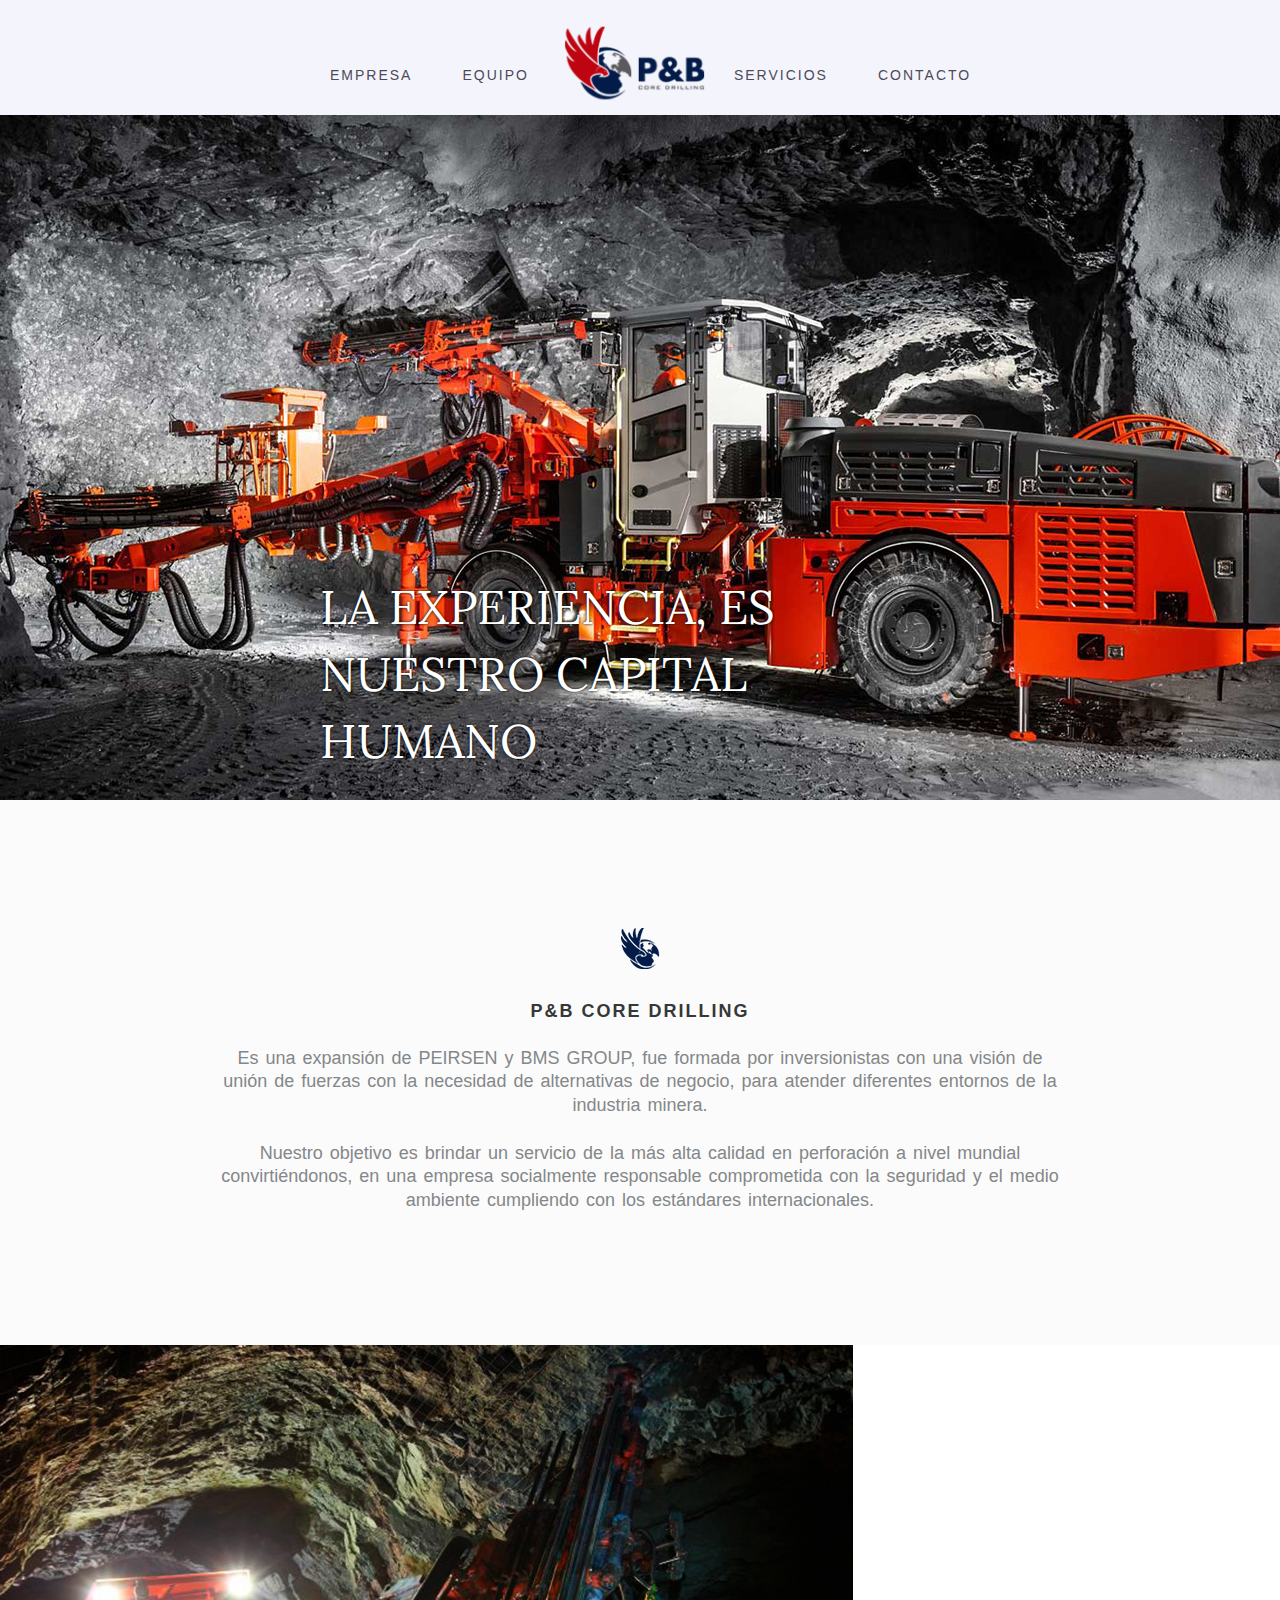
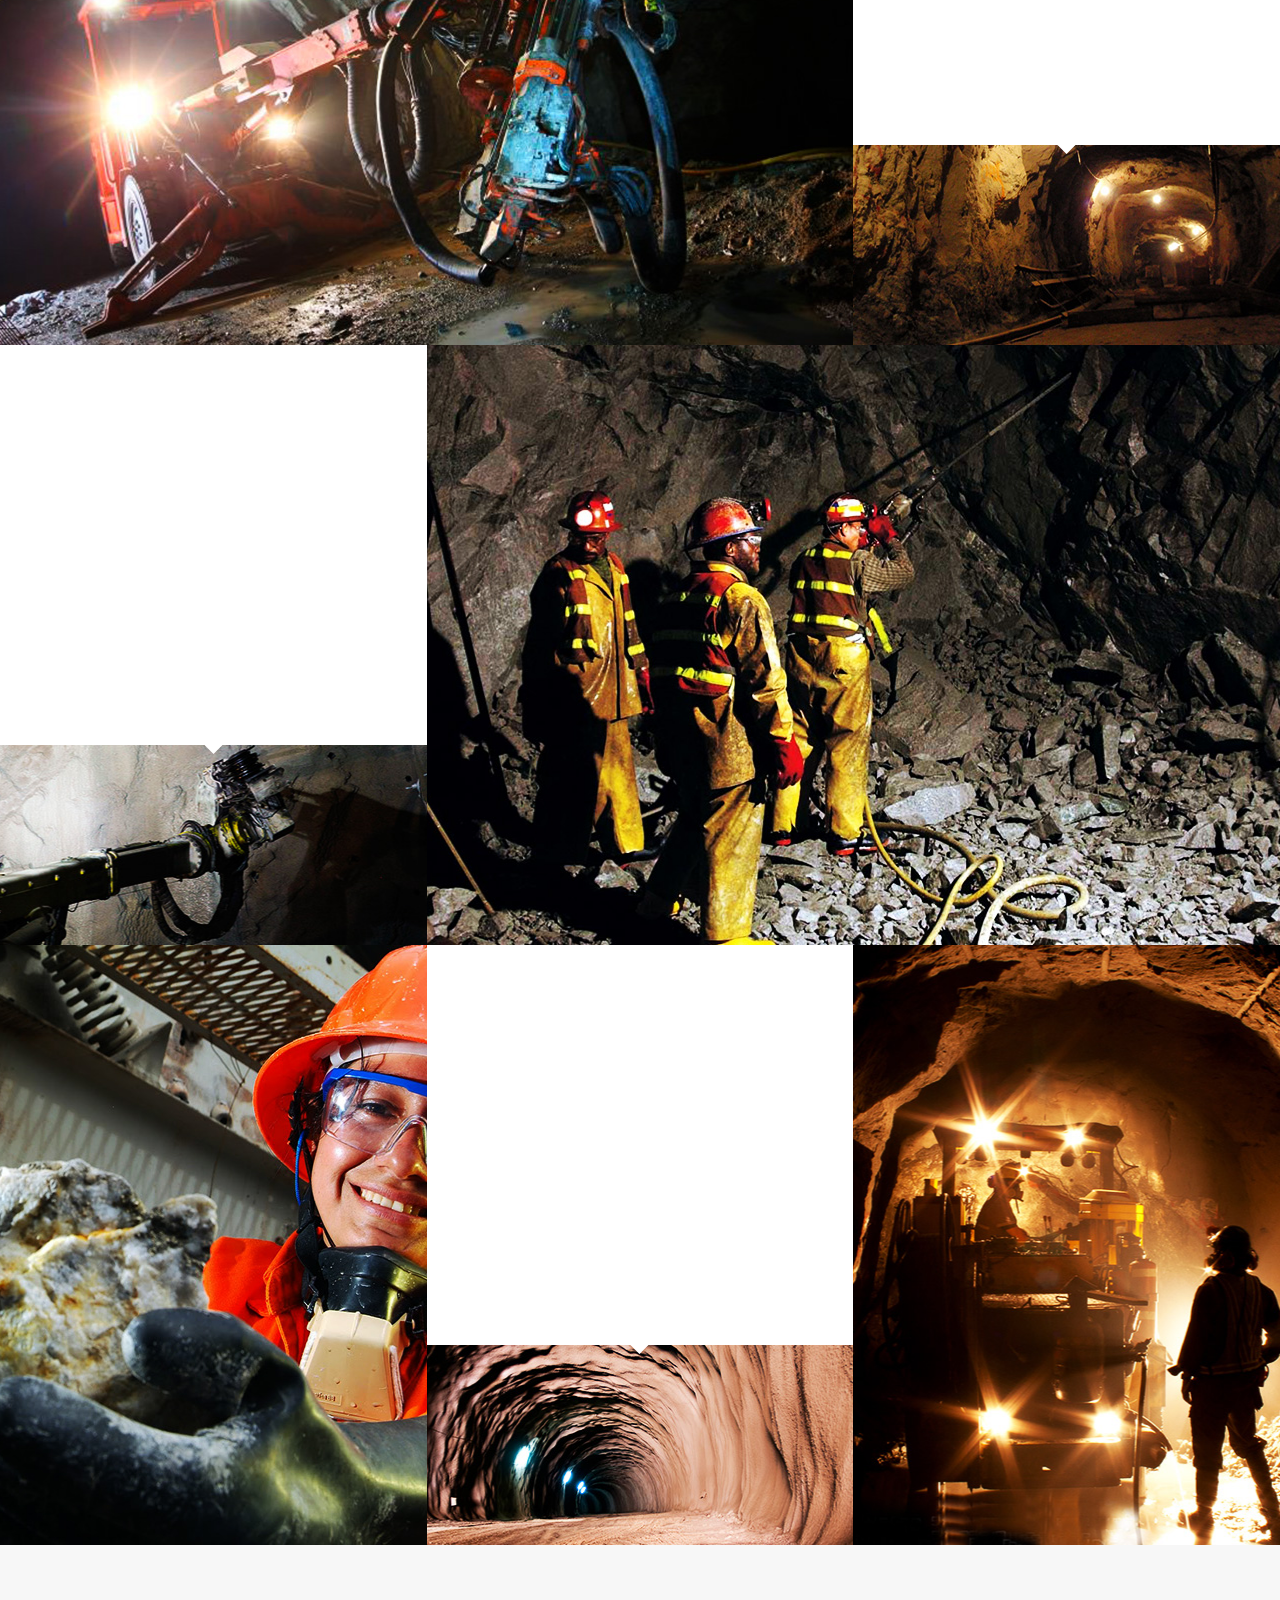
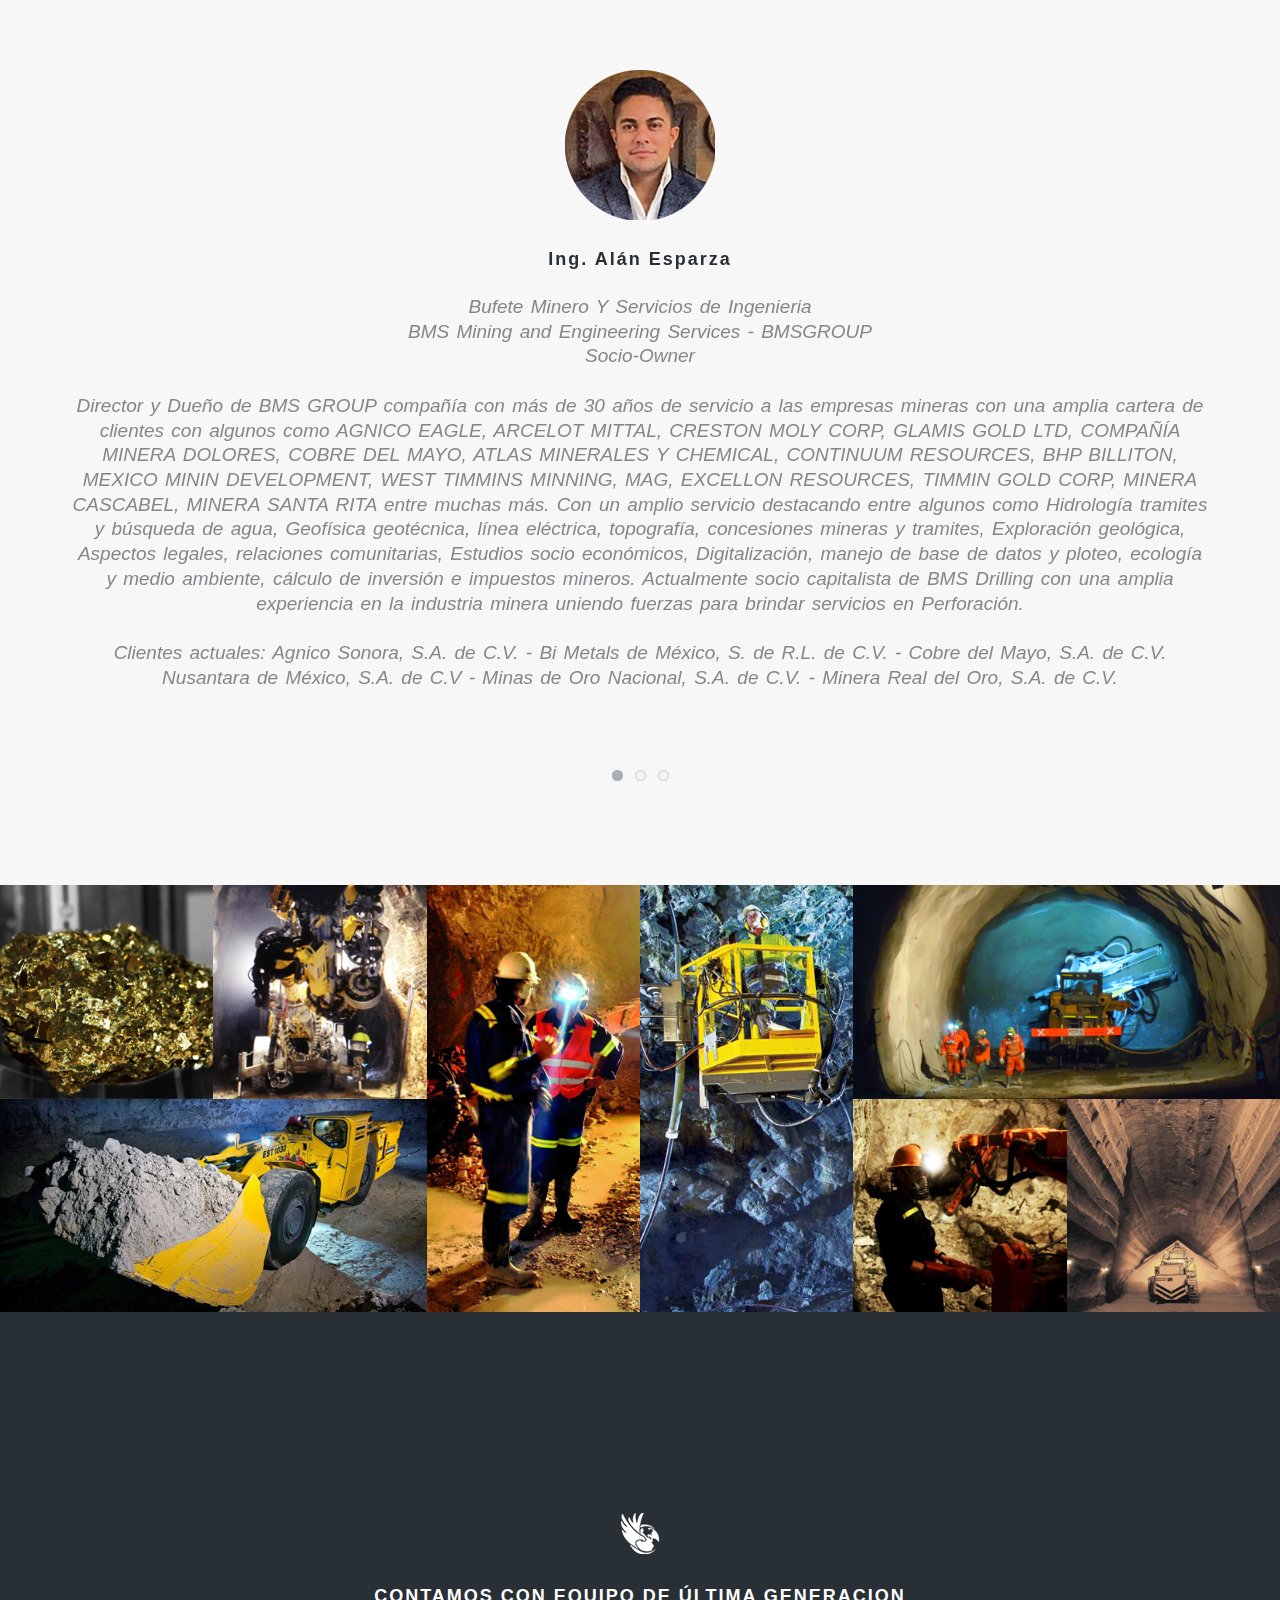
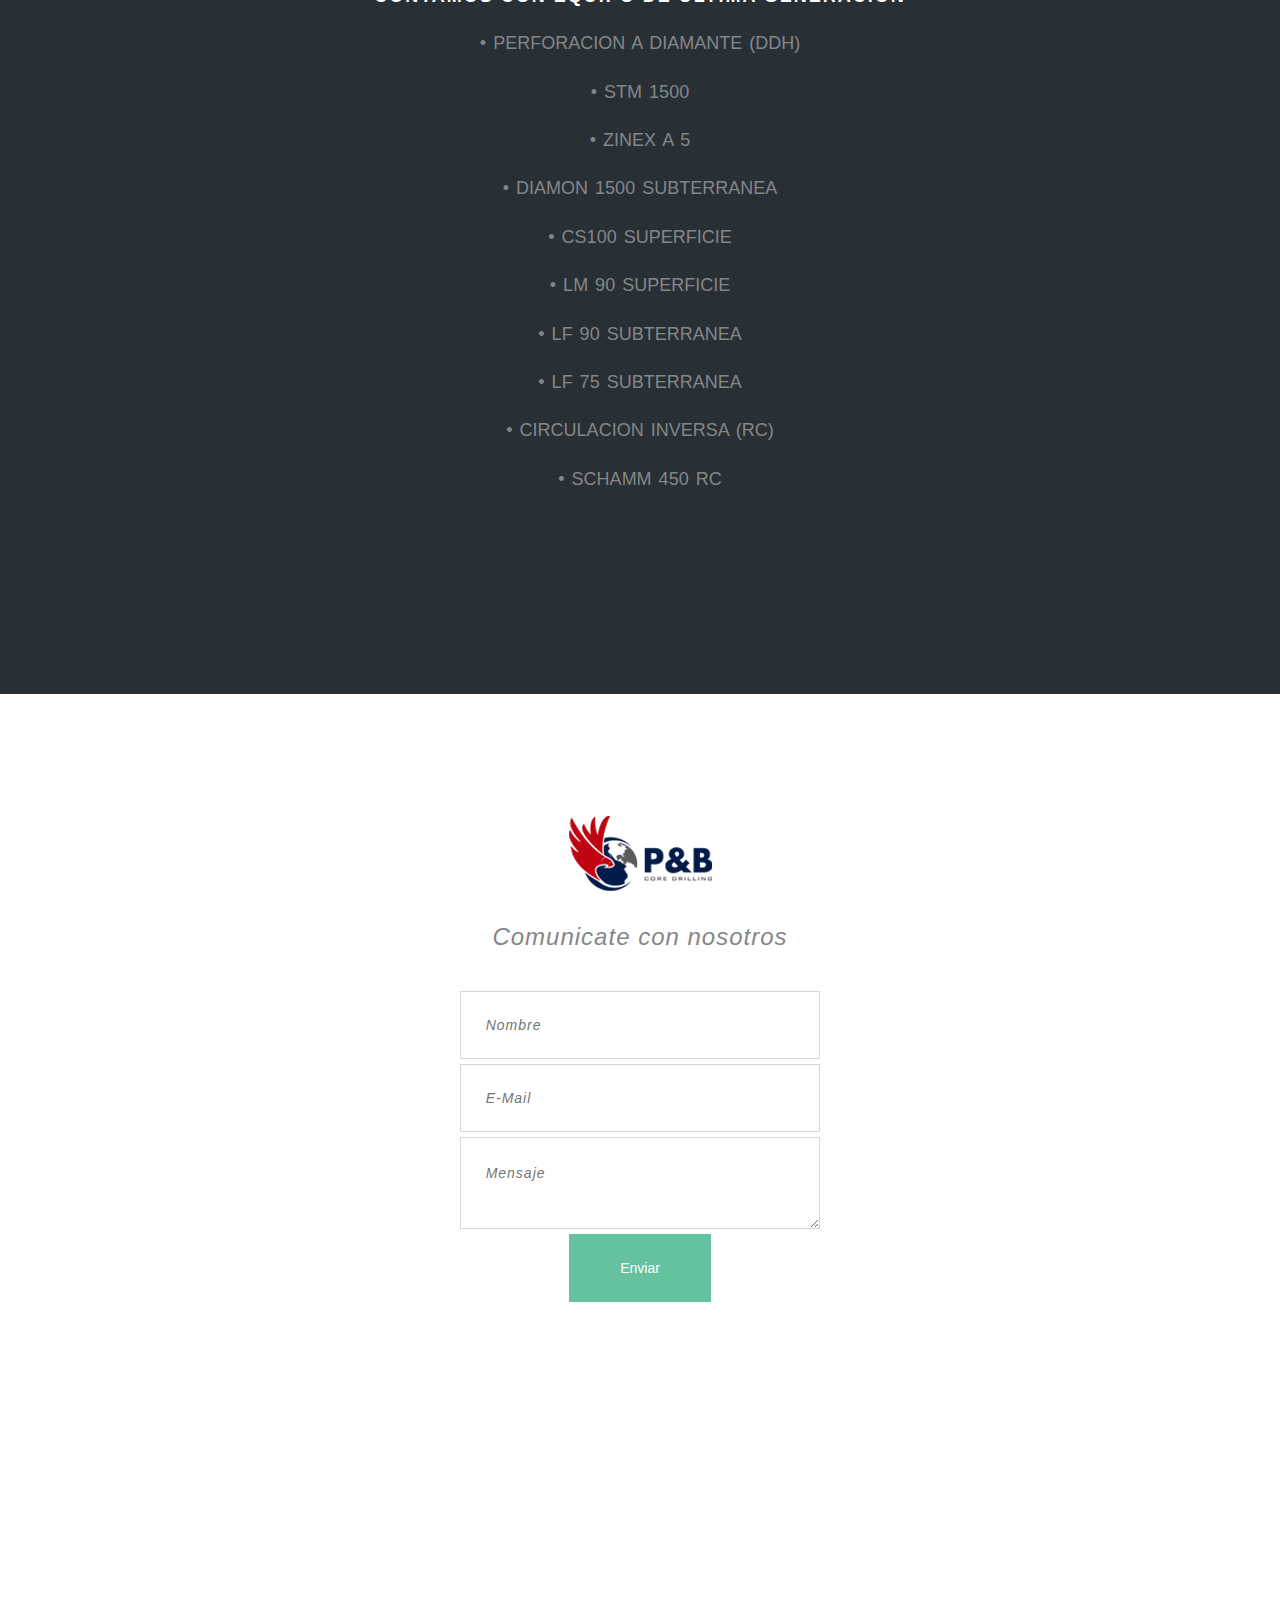
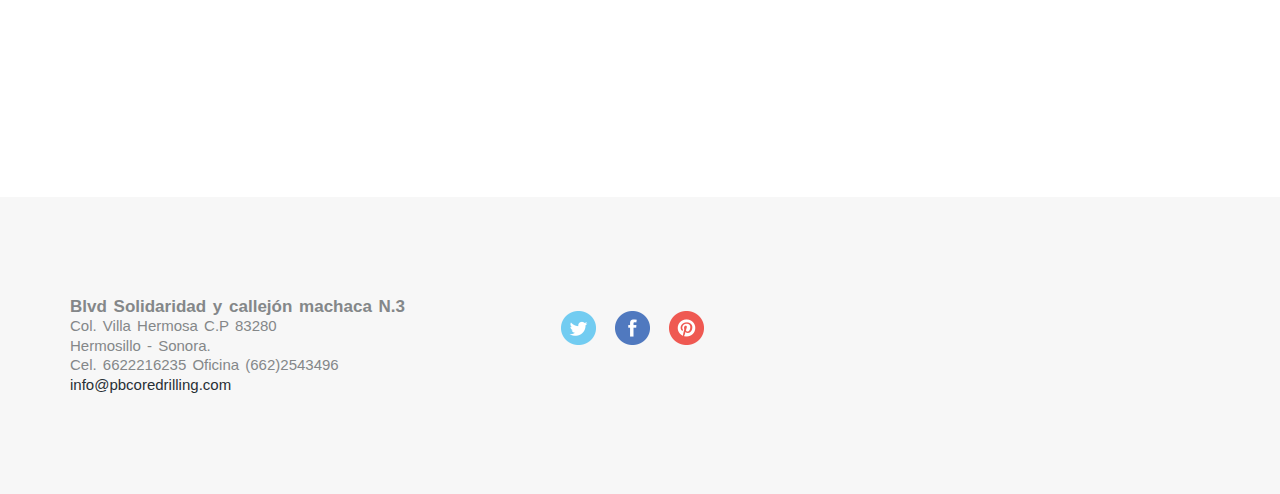
==== index2.html @ e8c1716e "modified menu" ====
<!DOCTYPE html>
<html lang="en">
	
	<head>
		<meta charset="utf-8">
		<meta http-equiv="X-UA-Compatible" content="IE=edge">
		<meta name="viewport" content="width=device-width, initial-scale=1">
		<title>P&B Core Drilling</title>
		<!-- Bootystrap -->
		<link href="css/bootstrap.min.css" rel="stylesheet">
		<link href="css/styles.css?v=1.2" rel="stylesheet">
		<link href="css/queries.css?v=1.2" rel="stylesheet">
		<link rel="stylesheet" href="css/flexslider.css?v=1.2" type="text/css">
		<link rel="stylesheet" href="css/animate.css" type="text/css">
		<link href="http://netdna.bootstrapcdn.com/font-awesome/4.0.3/css/font-awesome.css" rel="stylesheet">
		<link href='https://fonts.googleapis.com/css?family=Lora:400,400italic,700,700italic' rel='stylesheet' type='text/css'>
		<link rel="shortcut icon" href="../img/favicon.png" type="image/x-icon" />
	</head>
	
	<body>
		<header>
			<div class="container">
				<div class="row elloguix">
					<div class="responsive-logo"></div>
					<div class="pullcontainer">
						<a href="#" id="pull"><i class="fa fa-bars fa-2x"></i></a>
					</div>
				</div>
				<div class="row">
					<div class="col-md-8 col-md-offset-2">
						<nav>
							<div class="logo-holder"></div>
							<ul class="clearfix">
								<li><a href="#empresa">Empresa</a></li>
								<!--<li class="dot">.</li>-->
								<li><a href="#equipo" class="r_spacer">Equipo</a></li>
								<li><a href="#servicios">Servicios</a></li>
								<!--<li class="dot">.</li>-->
								<li><a href="#contacto">Contacto</a></li>
							</ul>
						</nav>
					</div>
				</div>
			</div>
			<div class="hero">
				<div class="herotext">LA EXPERIENCIA, ES NUESTRO CAPITAL HUMANO </div>

			</div>
		</header>
		
		<div class="container-fluid intro" id="empresa">
			<div class="row">
				<div class="col-md-8 col-md-offset-2">
					<h1 class="chain">P&B Core Drilling</h1>
					<p class="text-intro">Es una expansión de PEIRSEN y BMS GROUP, fue formada por inversionistas con una visión de unión de fuerzas con la necesidad de alternativas de negocio, para atender diferentes entornos de la industria minera.</p>
                    <p class="text-intro">Nuestro objetivo es brindar un servicio de la más alta calidad en perforación a nivel mundial convirtiéndonos, en una empresa socialmente responsable comprometida con la seguridad y el medio ambiente cumpliendo con los estándares internacionales.</p>
				</div>
			</div>
		</div>
		<div class="container-fluid">
			<div class="row">
				<div class="col-md-8 section-1 nopadding" id="work">
					<div class="logo-1 wp1"></div>
				</div>
				<div class="col-md-4 section-text nopadding">
					<div class="wp4">
						<h2 class="frame">Misión</h2>
						<p>Es brindarle el mejor servicio de perforación a diamante en superﬁcie y subterránea con los más altos estándares de calidad y seguridad, en los plazos comprometidos.</p>
						<div class="thin-sep"></div>
					</div>
					<div class="small-featured-img seat-red">
						<div class="arrow"></div>
					</div>
				</div>
			</div>
			<div class="row">
				<div class="col-md-4 section-text nopadding">
					<div class="wp5">
						<h2 class="mech">Visión</h2>
						<p>Posicionarnos como una compañía de clase mundial con la solución a sus necesidades de perforación gestionando la excelencia en calidad y a su vez comprometiéndonos con el medio ambiente.</p>
						<div class="thin-sep"></div>
					</div>
					<div class="small-featured-img seat-black">
						<div class="arrow"></div>
					</div>
				</div>
				<div class="col-md-8 section-2 nopadding">
					<div class="logo-2 wp2"></div>
				</div>
			</div>
		</div>
		<div class="container-fluid">
			<div class="row">
				<div class="col-md-4 section-3">
					<div class="logo-3 wp3"></div>
				</div>
				<div class="col-md-4 section-text nopadding">
					<div class="wp6">
						<h2 class="front-frame">Valores</h2>
						<p>Compromiso • Respeto • Conﬁanza • Honestidad • Responsabilidad</p>
						<div class="thin-sep"></div>
					</div>
					<div class="small-featured-img frame-red">
						<div class="arrow"></div>
					</div>
				</div>
				<div class="col-md-4 section-4"></div>
			</div>
		</div>
		<section class="flex-container">
			<div class="container">
				<div class="row">
					<div class="col-md-12" id="equipo">
						<div class="flexslider">
							<ul class="slides">
								<li>
									<div class="flex-alan-icon"></div>
									<h2 class="twitter-post-username">
									<a href="#">Ing. Alán Esparza</a> <span></span>
									</h2>
									<p class="twitter-post">Bufete Minero Y Servicios de Ingenieria<br>

BMS Mining and Engineering Services - BMSGROUP<br>

Socio-Owner<br><br>

Director y Dueño de BMS GROUP compañía con más de 30 años de servicio a las empresas mineras con una amplia cartera de clientes con algunos como AGNICO EAGLE, ARCELOT MITTAL, CRESTON MOLY CORP, GLAMIS GOLD LTD, COMPAÑÍA MINERA DOLORES, COBRE DEL MAYO, ATLAS MINERALES Y CHEMICAL, CONTINUUM RESOURCES, BHP BILLITON, MEXICO MININ DEVELOPMENT, WEST TIMMINS MINNING, MAG, EXCELLON RESOURCES, TIMMIN GOLD CORP, MINERA CASCABEL, MINERA SANTA RITA entre muchas más.

Con un amplio servicio destacando entre algunos como Hidrología tramites y búsqueda de agua, Geofísica geotécnica, línea eléctrica, topografía, concesiones mineras y tramites, Exploración geológica, Aspectos legales, relaciones comunitarias, Estudios socio económicos, Digitalización, manejo de base de datos y ploteo, ecología y medio ambiente, cálculo de inversión e impuestos mineros.

Actualmente socio capitalista de BMS Drilling con una amplia experiencia en la industria minera uniendo fuerzas para brindar servicios en Perforación.<br><br> Clientes actuales:

Agnico Sonora, S.A. de C.V. - Bi Metals de México, S. de R.L. de C.V. - Cobre del Mayo, S.A. de C.V.

Nusantara de México, S.A. de C.V - Minas de Oro Nacional, S.A. de C.V. - Minera Real del Oro, S.A. de C.V.</p>
								</li>
								<li>
									<div class="flex-pb-icon"></div>
									<h2 class="twitter-post-username">
									<a href="#">Ing. Jesús Arredondo</a> <span></span>
									</h2>
									<p class="twitter-post">Actual dueño de PEIRSEN, una empresa socialmente responsable dedicada a los servicios de venta de equipo, mantenimiento preventivo y correctivo para el área de generación de energía neumática, hidráulica, bombeo y eléctrica. Ubicado como uno de los mejores proveedores en la industria minera, aeroespacial, automotriz e industria en general por sus servicios y equipos de la mejor calidad y eﬁciencia en el mercado por más de 15 años.<br><br>

Algunos de los clientes mineros más destacados son Agnico Eagle, Cobre del Mayo, Bimetals, Minera Corner Bay, Timmins Gold Corp, Minera la Herradura (Fresnillo PLC), Grupo Mexico, por mencionar algunas.<br><br>

Hoy en día uniendo y fusionando fuerzas con BMS Group para crear una empresa de perforación de la más alta calidad y con el mejor personal de trayectoria inigualable para asegurarle a nuestros clientes la satisfacción TOTAL de nuestros servicios. </p>
								</li>
								<li>
									<div class="flex-synthia-icon"></div>
									<h2 class="twitter-post-username">
									<a href="#">Lic. Synthia Gutiérrez</a> <span></span>
									</h2>
									<p class="twitter-post">Colaboro con la creación de MADAI Drilling en 2014 desempeñándose en el puesto de Administrador ﬁnanciero, en la actualidad contando ya con 8 años de experiencia en el ramo minero.<br><br>

Teniendo una trayectoria de calidad mundial en una de las empresas más grandes a nivel internacional en perforación y exploración minera como LANDDRILL INC, con intercompañias en Canadá, USA, México y Nicaragua Teniendo los conocimientos para llevar al frente a BMS Drilling.</p>
								</li>
							</ul>
						</div>
					</div>
				</div>
			</div>
		</section>
		<div class="container-fluid" id="shop">
			<div class="row">
				<div id="effect" class="effects clearfix">
					<div class="col-md-4 left nopadding">
						<div class="left-box-1">
							<div class="img">
								<img src="img/l1.jpg" alt="Leather Seats">
								<div class="overlay">
									<a href="http://google.com/" class="expand">PB Core Drilling</a>
									<a class="close-overlay hidden">x</a>
								</div>
							</div>
						</div>
						<div class="left-box-2 box">
							<div class="img">
								<img src="img/l2.jpg" alt="Custom Seats">
								<div class="overlay">
									<a href="#" class="expand">PB Core Drilling</a>
									<a class="close-overlay hidden">x</a>
								</div>
							</div>
						</div>
						<div class="clearfix"></div>
						<div class="left-box-btm box">
							<div class="img">
								<img src="img/l3.jpg" alt="Limited Edition">
								<div class="overlay">
									<a href="#" class="expand">PB Core Drilling</a>
									<a class="close-overlay hidden">x</a>
								</div>
							</div>
						</div>
					</div>
					<div class="col-md-4 mid nopadding">
						<div class="mid-box-1 box">
							<div class="img">
								<img src="img/l4.jpg" alt="Shop Bags">
								<div class="overlay">
									<a href="#" class="expand">PB Core Drilling</a>
									<a class="close-overlay hidden">x</a>
								</div>
							</div>
						</div>
						<div class="mid-box-2 box">
							<div class="img">
								<img src="img/l5.jpg" alt="Shop Bikes">
								<div class="overlay">
									<a href="#" class="expand">PB Core Drilling</a>
									<a class="close-overlay hidden">x</a>
								</div>
							</div>
						</div>
						<div class="clearfix"></div>
					</div>
					<div class="col-md-4 right nopadding">
						<div class="right-box-1 box">
							<div class="img">
								<img src="img/l6.jpg" alt="Shop Now">
								<div class="overlay">
									<a href="#" class="expand">PB Core Drilling</a>
									<a class="close-overlay hidden">x</a>
								</div>
							</div>
						</div>
						<div class="right-box-2 box">
							<div class="img">
								<img src="img/l7.jpg" alt="Shop Seats">
								<div class="overlay">
									<a href="#" class="expand">PB Core Drilling</a>
									<a class="close-overlay hidden">x</a>
								</div>
							</div>
						</div>
						<div class="right-box-3 box">
							<div class="img">
								<img src="img/l8.jpg" alt="Shop Accessories">
								<div class="overlay">
									<a href="#" class="expand">PB Core Drilling</a>
									<a class="close-overlay hidden">x</a>
								</div>
							</div>
						</div>
					</div>
				</div>
			</div>
		</div>
		




<section class="discover">
<div class="container-fluid intro2" id="servicios">
			<div class="row">
				<div class="col-md-8 col-md-offset-2">
					<h2 class="chain2">CONTAMOS CON EQUIPO DE ÚLTIMA GENERACION</h1>
					<p class="text-intro">• PERFORACION A DIAMANTE (DDH)</p>
                    <p class="text-intro">• STM 1500</p>
                    <p class="text-intro">• ZINEX A 5</p>
                    <p class="text-intro">• DIAMON 1500 SUBTERRANEA</p>
                    <p class="text-intro">• CS100 SUPERFICIE</p>
                    <p class="text-intro">• LM 90 SUPERFICIE</p>
                    <p class="text-intro">• LF 90 SUBTERRANEA</p>
                    <p class="text-intro">• LF 75 SUBTERRANEA</p>
                    <p class="text-intro">• CIRCULACION INVERSA (RC)</p>
                    <p class="text-intro">• SCHAMM 450 RC</p>
				</div>
			</div>
		</div>
</section>

		


		<section class="sign_up">
			<div class="container">
				<div class="row">
					<div class="col-md-6 col-md-offset-3 sign-up" id="contacto">
						<h2 class="logo-header">Comunicate con nosotros</h2>
						<form  name="signup-form" class="form" method="POST" action="sendmail.php"  onsubmit="return validarFormulario ()">
							<input class="signup-input" type="text" name="nombre" placeholder="Nombre" title="Ingrese un nombre" required>
							<input class="signup-input" type="email" name="email" value="" placeholder="E-Mail" title="Ingrese un E-Mail Valido" required>
							<textarea name="mensaje" id="mensaje" placeholder="Mensaje" class="signup-input"></textarea>
							<div><button type="submit" class="submit-btn">Enviar</button></div>
						</form>
						<div id="mapa" style="width: 100%; height: 350px;margin-top:35px;"></div>
<!--<div id="map-canvas"></div>-->
<script type="text/javascript" src="http://maps.google.com/maps/api/js?sensor=false"></script>
  <script type="text/javascript">


    (function() {
      window.onload = function(){
        var andalucia = new google.maps.LatLng(29.0379525,-110.9618737);
        var opciones = {
          zoom : 16,
          center: andalucia,
          mapTypeId: google.maps.MapTypeId.ROADMAP
        };
        var div = document.getElementById('mapa');
        var map = new google.maps.Map(div, opciones);
        var infowindow = new google.maps.InfoWindow({
          content: ''
        });
        
        var marcadores = [
          {
            position:{
              lat : 29.0379525,
              lng : -110.9618737
            },
            contenido: "<div id=\"content\">"+
                      "<div id=\"bodyContent\">" +
                        "<p>PB Core Drilling - Propiedad Intelectual</p>" +
                        "<p><a href=\"http://google.com\">"+
                          "</a>.</p>"+
                      "</div>"+
                  "</div>"
          }          
        ];
        for (var i = 0, j = marcadores.length; i < j; i++) {
          var contenido = marcadores[i].contenido;
          var marker = new google.maps.Marker({
            position: new google.maps.LatLng(marcadores[i].position.lat, marcadores[i].position.lng),
            map: map
          });
          (function(marker, contenido){           
            google.maps.event.addListener(marker, 'click', function() {
              infowindow.setContent(contenido);
              infowindow.open(map, marker);
            });
          })(marker,contenido);
        }       
      }
    })();
  </script>
					</div>
				</div>
			</div>
		</section>
		
<script type="text/javascript">

function validarFormulario() {
//evObject.preventDefault();
var todoCorrecto = true;
var formulario = document.frmRegistro;
var mensajee = 'Antes de continuar, favor de completar correctamente los datos, ';

    if (formulario.nombre.value == null || formulario.nombre.value.length == 0 || /^\s*$/.test(formulario.nombre.value)){
        todoCorrecto=false;
        mensajee = mensajee + 'nombre, ';
    }

    if (formulario.mensaje.value == null || formulario.mensaje.value.length == 0 || /^\s*$/.test(formulario.mensaje.value)){
        todoCorrecto=false;
        mensajee = mensajee + 'mensaje, ';
    }
    if (formulario.email.value == null || formulario.email.value.length == 0 || /^\s*$/.test(formulario.email.value)){
        todoCorrecto=false;
        mensajee = mensajee + 'email, ';
    }      

    expr = /^([a-zA-Z0-9_\.\-])+\@(([a-zA-Z0-9\-])+\.)+([a-zA-Z0-9]{2,4})+$/;
    if ( !expr.test(formulario.email.value) ){
      todoCorrecto=false;
      mensajee = mensajee + '. Formato de Mail incorrecto ';
    }
        //alert("Error: La dirección de correo " + email + " es incorrecta.");



if (todoCorrecto ==false) { alert (mensajee);}    
if (todoCorrecto ==true) {  formulario.submit();  }
}




function getVarsUrl(){
    var url= location.search.replace("?", "");
    var arrUrl = url.split("&");
    var urlObj={};   
    for(var i=0; i<arrUrl.length; i++){
        var x= arrUrl[i].split("=");
        urlObj[x[0]]=x[1]
    }
    return urlObj;
}
 
var sss = getVarsUrl();
if(sss["send"] == "sent"){alert("El Mensaje ha sido enviado correctamente");};

</script>
		<footer>
			<div class="container">
				<div class="row">
					<div class="col-md-4 footer-leftcol">
						<p><span class="bold-16p">Blvd Solidaridad y callejón machaca N.3</span><br>
						 Col. Villa Hermosa C.P 83280<br>
						Hermosillo - Sonora.<br>Cel. 6622216235
Oficina (662)2543496<br> <a href="#">info@pbcoredrilling.com</a>
						</p>
					</div>
					<div class="col-md-4 footer-midcol">
						<ul>
							<li><a href="#" class="twitter-icon">Twitter</a></li>
							<li><a href="https://www.facebook.com/pbcoredrilling/?pnref=story" class="facebook-icon">Facebook</a></li>
							<li><a href="#" class="pintrest-icon">Pintrest</a></li>
						</ul>
						<div class="clearfix"></div>
					</div>
					
				</div>
			</div>
		</footer>
		
		<script src="https://ajax.googleapis.com/ajax/libs/jquery/1.11.0/jquery.min.js"></script>
		<script src="js/bootstrap.min.js"></script>
		<script src="js/jquery.flexslider.js"></script>
		<script src="js/scripts.js"></script>
		<script src="js/modernizr.js"></script>
		<script src="js/waypoints.min.js"></script>
	</body>
</html>
---- css/styles.css ----
/* ! normalize.css v1.0.0 | MIT License | git.io/normalize */
 
/* ==========================================================================
HTML5 display definitions
========================================================================== */
 
/* * Corrects `block` display not defined in IE 6/7/8/9 and Firefox 3. */
 
article, aside, details, figcaption, figure, footer, header, hgroup, nav, section, summary { display: block; }
/* * Corrects `inline-block` display not defined in IE 6/7/8/9 and Firefox 3. */
audio, canvas, video { display: inline-block; *display: inline; *zoom: 1; }
/* * Prevents modern browsers from displaying `audio` without controls.
* Remove excess height in iOS 5 devices. */
audio:not([controls]) { display: none; height: 0; }
/* * Addresses styling for `hidden` attribute not present in IE 7/8/9, Firefox 3, * and Safari 4.
* Known issue:no IE 6 support. */
[hidden] { display: none; }
/* ==========================================================================
Base
========================================================================== */
/* * 1. Corrects text resizing oddly in IE 6/7 when body `font-size` is set using
*    `em` units.
* 2. Prevents iOS text size adjust after orientation change, without disabling
*    user zoom. */
 
html { font-size: 100%; /* 1 */
	-webkit-text-size-adjust: 100%; /* 2 */
-ms-text-size-adjust: 100%; /* 2 */ }
/* * Addresses `font-family` inconsistency between `textarea` and other form
* elements. */
html, button, input, select, textarea { font-family: sans-serif; }
/* * Addresses margins handled incorrectly in IE 6/7. */
body { margin: 0; font-family: 'Lato', sans-serif; overflow-x: hidden; }
html, body { width: auto !important; overflow-x: hidden !important; }
/* ==========================================================================
Links
========================================================================== */
/* * Addresses `outline` inconsistency between Chrome and other browsers. */
 
a:focus { outline: thin dotted; }
/* * Improves readability when focused and also mouse hovered in all browsers. */
a:active, a:hover { outline: 0; }
/* ==========================================================================
Typography
========================================================================== */
/* * Addresses font sizes and margins set differently in IE 6/7.
* Addresses font sizes within `section` and `article` in Firefox 4+, Safari 5, * and Chrome. */
 
h1 { font-size: 2em; margin: 0.67em 0; }
h2 { font-size: 1.5em; margin: 0.83em 0; }
h3 { font-size: 1.17em; margin: 1em 0; }
h4 { font-size: 1em; margin: 1.33em 0; }
h5 { font-size: 0.83em; margin: 1.67em 0; }
h6 { font-size: 0.75em; margin: 2.33em 0; }
/* * Addresses styling not present in IE 7/8/9, Safari 5, and Chrome. */
abbr[title] { border-bottom: 1px dotted; }
/* * Addresses style set to `bolder` in Firefox 3+, Safari 4/5, and Chrome. */
b, strong { font-weight: bold; }
blockquote { margin: 1em 40px; }
/* * Addresses styling not present in Safari 5 and Chrome. */
dfn { font-style: italic; }
/* * Addresses styling not present in IE 6/7/8/9. */
mark { background: #ff0; color: #000; }
/* * Addresses margins set differently in IE 6/7. */
p, pre { margin: 1em 0; }
/* * Corrects font family set oddly in IE 6, Safari 4/5, and Chrome. */
code, kbd, pre, samp { font-family: monospace, serif; _font-family: 'courier new', monospace; font-size: 1em; }
/* * Improves readability of pre-formatted text in all browsers. */
pre { white-space: pre; white-space: pre-wrap; word-wrap: break-word; }
/* * Addresses CSS quotes not supported in IE 6/7. */
q { quotes: none; }
/* * Addresses `quotes` property not supported in Safari 4. */
q:before, q:after { content: ''; content: none; }
small { font-size: 75%; }
/* * Prevents `sub` and `sup` affecting `line-height` in all browsers. */
sub, sup { font-size: 75%; line-height: 0; position: relative; vertical-align: baseline; }
sup { top: -0.5em; }
sub { bottom: -0.25em; }
/* ==========================================================================
Lists
========================================================================== */
/* * Addresses margins set differently in IE 6/7. */
 
dl, menu, ol, ul { margin: 1em 0; }
dd { margin: 0 0 0 40px; }
/* * Addresses paddings set differently in IE 6/7. */
menu, ol, ul { padding: 0 0 0 40px; }
/* * Corrects list images handled incorrectly in IE 7. */
nav ul, nav ol { list-style: none; list-style-image: none; }
/* ==========================================================================
Embedded content
========================================================================== */
/* * 1. Removes border when inside `a` element in IE 6/7/8/9 and Firefox 3.
* 2. Improves image quality when scaled in IE 7. */
 
img { border: 0; /* 1 */
-ms-interpolation-mode: bicubic; /* 2 */ }
/* * Corrects overflow displayed oddly in IE 9. */
svg:not(:root) { overflow: hidden; }
/* ==========================================================================
Figures
========================================================================== */
/* * Addresses margin not present in IE 6/7/8/9, Safari 5, and Opera 11. */
 
figure { margin: 0; }
/* ==========================================================================
Forms
========================================================================== */
/* * Corrects margin displayed oddly in IE 6/7. */
 
form { margin: 0; }
/* * Define consistent border, margin, and padding. */
fieldset { border: 1px solid #c0c0c0; margin: 0 2px; padding: 0.35em 0.625em 0.75em; }
/* * 1. Corrects color not being inherited in IE 6/7/8/9.
* 2. Corrects text not wrapping in Firefox 3.
* 3. Corrects alignment displayed oddly in IE 6/7. */
legend { border: 0; /* 1 */
	padding: 0; white-space: normal; /* 2 */
*margin-left: -7px; /* 3 */ }
/* * 1. Corrects font size not being inherited in all browsers.
* 2. Addresses margins set differently in IE 6/7, Firefox 3+, Safari 5, *    and Chrome.
* 3. Improves appearance and consistency in all browsers. */
button, input, select, textarea { font-size: 100%; /* 1 */
	margin: 0; /* 2 */
	vertical-align: baseline; /* 3 */
*vertical-align: middle; /* 3 */ }
/* * Addresses Firefox 3+ setting `line-height` on `input` using ` !important` in
* the UA stylesheet. */
button, input { line-height: normal; }
/* * 1. Avoid the WebKit bug in Android 4.0.* where (2) destroys native `audio`
*    and `video` controls.
* 2. Corrects inability to style clickable `input` types in iOS.
* 3. Improves usability and consistency of cursor style between image-type
*    `input` and others.
* 4. Removes inner spacing in IE 7 without affecting normal text inputs.
*    Known issue:inner spacing remains in IE 6. */
button, html input[type="button"], /* 1 */
input[type="reset"], input[type="submit"] { -webkit-appearance: button; /* 2 */
	cursor: pointer; /* 3 */
*overflow: visible; /* 4 */ }
/* * Re-set default cursor for disabled elements. */
button[disabled], input[disabled] { cursor: default; }
/* * 1. Addresses box sizing set to content-box in IE 8/9.
* 2. Removes excess padding in IE 8/9.
* 3. Removes excess padding in IE 7.
*    Known issue:excess padding remains in IE 6. */
input[type="checkbox"], input[type="radio"] { box-sizing: border-box; /* 1 */
	padding: 0; /* 2 */
	*height: 13px; /* 3 */
*width: 13px; /* 3 */ }
/* * 1. Addresses `appearance` set to `searchfield` in Safari 5 and Chrome.
* 2. Addresses `box-sizing` set to `border-box` in Safari 5 and Chrome
*    (include `-moz` to future-proof). */
input[type="search"] { -webkit-appearance: textfield; /* 1 */
	-moz-box-sizing: content-box; -webkit-box-sizing: content-box; /* 2 */
box-sizing: content-box; }
/* * Removes inner padding and search cancel button in Safari 5 and Chrome
* on OS X. */
input[type="search"]::-webkit-search-cancel-button, input[type="search"]::-webkit-search-decoration { -webkit-appearance: none; }
/* * Removes inner padding and border in Firefox 3+. */
button::-moz-focus-inner, input::-moz-focus-inner { border: 0; padding: 0; }
/* * 1. Removes default vertical scrollbar in IE 6/7/8/9.
* 2. Improves readability and alignment in all browsers. */
textarea { overflow: auto; /* 1 */
vertical-align: top; /* 2 */ }
/* ==========================================================================
Tables
========================================================================== */
/* * Remove most spacing between table cells. */
 
table { border-collapse: collapse; border-spacing: 0; }
/* * Remove most spacing between table cells. */
/* ==========================================================================
Headings
========================================================================== */
h1.chain { text-align: center; text-transform: uppercase; color: #353738; letter-spacing: 2px; font-size: 18px; font-weight: 600; background: url(../img/cog-icon.png) no-repeat top center; padding-top: 75px; }
h2.chain2 { text-align: center; text-transform: uppercase; color: #FFFFFF; letter-spacing: 2px; font-size: 18px; font-weight: 600; background: url(../img/cog-icon2.png) no-repeat top center; padding-top: 75px; }
h2.frame { text-align: center; text-transform: uppercase; color: #353738; letter-spacing: 2px; font-size: 18px; font-weight: 600; background: url(../img/frame-icon.png) no-repeat top center; padding-top: 65px; margin-top: 70px; }
h2.mech { text-align: center; text-transform: uppercase; color: #353738; letter-spacing: 2px; font-size: 18px; font-weight: 600; background: url(../img/mech-icon.png) no-repeat top center; padding-top: 65px; margin-top: 70px; }
h2.front-frame { text-align: center; text-transform: uppercase; color: #353738; letter-spacing: 2px; font-size: 18px; font-weight: 600; background: url(../img/front-icon.png) no-repeat top center; padding-top: 65px; margin-top: 70px; }
h2.twitter-post-username { color: #353738; letter-spacing: 2px; font-size: 18px; font-weight: 600; margin-top: 30px; }
h2.twitter-post-username span { color: #848789; font-weight: 300; }
h2.logo-header { text-align: center; color: #848789; letter-spacing: 1px; font-size: 24px; font-weight: 300; background: url(../img/main-logo.png) no-repeat top center; padding-top: 120px; margin: 70px 0 40px 0; font-style: italic; }
/* ==========================================================================
User Styles
========================================================================== */
@import url(http://fonts.googleapis.com/css?family=Lato:300,400,700);
/* ==========================================================================
User Styles
========================================================================== */
.clearfix:before, .clearfix:after { content: " "; display: table; }
.clearfix:after { clear: both; }
.clearfix { *zoom: 1; }
.pullcontainer a#pull { display: none; }
a { color: #282f35; -webkit-transition: all .25s ease; -moz-transition: all .25s ease; -ms-transition: all .25s ease; -o-transition: all .25s ease; transition: all .25s ease; }
a:hover { color: #64c29e; text-decoration: none; }
p { text-align: center; font-size: 18px; color: #848789; font-weight: 300; word-spacing: 2px; line-height: 1.3em; margin-top: 25px; }
p.text-intro { font-size: 18px; }
.hero { position:relative;background: url(../img/hero-bg.jpg) no-repeat top center #f4f5fc; -webkit-background-size: cover; -moz-background-size: cover; -o-background-size: cover; background-size: cover; height: 685px; }
.herotext{
	    position: absolute;
    bottom: 25px;
    left: 50%;
    margin-left: -25%;
    width: 50%;
    color: #FFF;
    font-size: 47px;
    font-family: 'Lora', serif;
    text-shadow: 0 0 3px #000;
}
nav { height: 85px; margin-top: 30px; position: relative; }
.logo-holder { 
	background: url(../img/main-logo.png) no-repeat center center;
    width: 147px;
    height: 97px;
    position: absolute;
    top: -15px;
    left: 295px;
    background-size: contain;
}
.responsive-logo { display: hidden; }
header { background-color: #f4f5fc; }
header ul { padding-top: 35px; }
header ul li { list-style: none; float: left; text-transform: uppercase; letter-spacing: 2px; }
header ul li a { display: block; margin: 0 25px; color: #4d4959; }
.r_spacer { margin-right: 180px; }
.intro { padding: 115px 0; background-color: #fbfbfb; }
.intro2 { padding: 115px 0; background-color: #282F35; }
.section-1 { background: url(../img/left-box-1.jpg) no-repeat center center; -webkit-background-size: cover; -moz-background-size: cover; -o-background-size: cover; background-size: cover; height: 600px; position: relative; }
.section-2 { background: url(../img/left-box-2.jpg) no-repeat center center; -webkit-background-size: cover; -moz-background-size: cover; -o-background-size: cover; background-size: cover; height: 600px; position: relative; }
.section-3 { background: url(../img/red-frame.jpg) no-repeat center center; -webkit-background-size: cover; -moz-background-size: cover; -o-background-size: cover; background-size: cover; height: 600px; position: relative; }
.section-4 { background: url(../img/red-bike.jpg) no-repeat center center; -webkit-background-size: cover; -moz-background-size: cover; -o-background-size: cover; background-size: cover; height: 600px; }
.section-text { position: relative; height: 600px; }
.nopadding { padding: 0 !important; margin: 0 !important; }
.thin-sep { height: 1px; background-color: #d7d7d7; width: 50px; margin: 8% auto 0 auto; }
.small-featured-img { height: 200px; width: 100%; position: absolute; bottom: 0; }
.seat-red { background: url(../img/seat-red.jpg) no-repeat center center; -webkit-background-size: cover; -moz-background-size: cover; -o-background-size: cover; background-size: cover; }
.seat-black { background: url(../img/seat-black.jpg) no-repeat center center; -webkit-background-size: cover; -moz-background-size: cover; -o-background-size: cover; background-size: cover; }
.frame-red { background: url(../img/chrome-wheels.jpg) no-repeat center center; -webkit-background-size: cover; -moz-background-size: cover; -o-background-size: cover; background-size: cover; }
.section-text p { padding: 0 60px; text-align: justify; }
.arrow { background: url(../img/arrow.png) no-repeat center center; width: 21px; height: 10px; margin: -1px auto 0 auto; }
.logo-1 { width: 250px; height: 150px; background: url(../img/pyb-logo.png); position: absolute; left: 50%; top: 50%; margin-left: -130px; margin-top: -70px; }
.logo-2 { width: 250px; height: 150px; background: url(../img/pyb-logo.png); position: absolute; left: 50%; top: 50%; margin-top: -100px; margin-left: -130px; }
.logo-3 { width: 250px; height: 150px; background: url(../img/pyb-logo.png); position: absolute; left: 50%; top: 50%; margin-left: -130px; margin-top: -100px; }
.flex-container { background-color: #f7f7f7; padding: 125px 0 35px; text-align: center; }
.flex-twitter-icon { width: 32px; height: 27px; background: url(../img/twitter-bird.png) no-repeat center center; margin: 0 auto; }
.flex-synthia-icon { width: 150px; height: 150px; background: url(../img/synthia.png) no-repeat center center; margin: 0 auto; }
.flex-alan-icon { width: 150px; height: 150px; background: url(../img/alan.png) no-repeat center center; margin: 0 auto; }
.flex-pb-icon { width: 150px; height: 150px; background: url(../img/pb.png) no-repeat center center; margin: 0 auto; }
p.twitter-post { color: #848789; font-size: 19px; font-style: italic; font-weight: 300; margin-bottom: 100px; }
.left-box-1 { width: 50%; float: left; }
.left-box-2 { width: 50%; float: right; }
.left-box-btm { width: 100%; }
.left-box-1 img, .left-box-2 img, .left-box-btm img { width: 100%; }
.mid-box-1 { width: 50%; float: left; }
.mid-box-2 { width: 50%; float: right; }
.mid-box-1 img { width: 100%; height: 100%; }
.mid-box-2 img { width: 100%; height: 100%; }
.right-box-1 { width: 100%; }
.right-box-2 { width: 50%; float: left; }
.right-box-3 { width: 50%; float: right; }
.right-box-3 img, .right-box-2 img, .right-box-1 img { width: 100%; }
.effects { background-color: #282f35; }
.effects .img { position: relative; }
.effects .img img { display: block; margin: 0; padding: 0; max-width: 100%; height: auto; }
.overlay { z-index: 10 }
a.close-overlay { display: block; position: absolute; top: 0; right: 0; z-index: 20; width: 45px; height: 45px; font-size: 20px; font-weight: 700; color: #fff; line-height: 45px; text-align: center; background-color: #000; cursor: pointer; }
a.close-overlay.hidden { display: none }
#effect .overlay { position: absolute; display: block; top: 0; bottom: 0; left: 0; right: 0; background: rgba(100, 194, 158, 0.8); opacity: 0; -webkit-transition: all 0.5s; -moz-transition: all 0.5s; -ms-transition: all 0.5s; -o-transition: all 0.5s; transition: all 0.5s; }
#effect .overlay a.expand { position: absolute; left: 0; right: 0; top: 0; content: ""; margin: 0 auto; border-radius: 30px; text-align: center; color: #fff; line-height: 50px; font-weight: 600; font-size: 14px; opacity: 0; text-transform: uppercase; letter-spacing: 3px; background: url(../img/white-bike-icon.png) no-repeat top center; padding-top: 25px; -webkit-transition: all 0.5s; -moz-transition: all 0.5s; -ms-transition: all 0.5s; -o-transition: all 0.5s; transition: all 0.5s; display: block; }
#effect .img { overflow: hidden }
#effect .img.hover .overlay { opacity: 1 }
#effect .img.hover .overlay a.expand { top: 50%; margin-top: -30px; opacity: 1; }
.discover { background-color: #282f35; padding: 70px 0; text-align: center; }
.shop-btn { border: solid 1px #bbb; padding: 15px 50px; color: #fff; text-transform: uppercase; letter-spacing: 3px; font-weight: 400; }
.shop-btn:hover, .shop-btn:focus { border: solid 1px #64c29e; }
.sign-up { text-align: center; }
.signup-input { border: solid 1px #d3d7d9; padding: 25px; width: 65%; color: #929292; font-style: italic; letter-spacing: 1px;     margin-bottom: 5px;}
.submit-btn { background-color: #64c29e; color: #fff; border: solid 1px #64c29e; font-weight: 300; padding: 25px 50px; }
section.sign_up { padding: 40px 0 110px 0; }
footer { background-color: #f7f7f7; padding: 100px 0; }
footer p { font-size: 15px; margin: 0; }
.footer-leftcol p { text-align: left; }
.footer-rightcol p { text-align: right; font-style: italic; margin-top: 20px; }
.bold-16p { font-size: 17px; font-weight: 600; }
.footer-midcol { margin-left: auto; margin-right: auto; }
.footer-midcol ul { text-align: center; padding: 0; }
.footer-midcol li { list-style: none; display: inline-block; margin-right: 15px; }
.footer-midcol li a { opacity: 1; }
.footer-midcol li a:hover { opacity: 0.5; }
.twitter-icon { background: url(../img/twitter-icon.png); height: 34px; width: 35px; display: block; text-indent: -9999px; }
.facebook-icon { background: url(../img/facebook-icon.png); height: 34px; width: 35px; display: block; text-indent: -9999px; }
.pintrest-icon { background: url(../img/pintrest-icon.png); height: 34px; width: 35px; display: block; text-indent: -9999px; }
.wp1, .wp2, .wp3, .wp4, .wp5, .wp6 { visibility: hidden; }
.bounceInLeft, .bounceInRight, .fadeInUp { visibility: visible; }
---- css/queries.css ----
/* ==========================================================================
CSS Queries
========================================================================== */

@media screen and (max-width:640px) {
    .shop-btn { padding: 15px 25px; font-size: 10px; }
}
@media screen and (max-width:1200px) {
    .elloguix{
        position: absolute;
        left: 0;
        top: 0;
        width: 100%;
    }
    p{font-size: 14px; }
    .thin-sep { display: none; }
    .arrow { display: none; }
    nav { height: auto; width: 100%; background: none; margin: 70px 0 0 0; }
    .nav-wrapper { background-color: #fff; }
    nav ul { width: 100%; display: block; height: auto; padding: 0; }
    nav li { width: 100%; float: left; position: relative; text-align: center; }
    nav ul li a { width: 100%; float: left; position: relative; padding: 25px 0; text-align: center; border-bottom: 1px dotted rgba(255, 255, 255, 0.2); margin: 0px; }
    nav ul li a.last { border-bottom: none; }
    nav ul li.dot { display: none; }
    .responsive-logo { 
        background: url(../img/main-logo.png) no-repeat center center; 
        width: 94px; 
        height: 59px; 
        position: absolute; 
        top: 3px; 
        left: 10%; 
        background-size: contain;
    }
    .logo-1 { position: absolute; left: 50%; top: 50%; }
    .logo-holder { display: none; }
    .logo-2 { position: absolute; left: 50%; top: 50%; }
    .logo-3 { position: absolute; left: 50%; top: 50%; }
    .footer-leftcol p, .footer-rightcol p { text-align: center; }
    .footer-midcol ul { margin-top: 40px; }
    .submit-btn { margin-top: 10px; }
}
@media only screen and (max-width:1200px) {
    nav { border-bottom: 0; }
    nav ul { display: none; height: auto; }
    .pullcontainer { width: 100%; text-align: right; padding: 20px 20px 0 0; }
    .pullcontainer a#pull { display: block; width: 100%; color: #242a2c; }
}
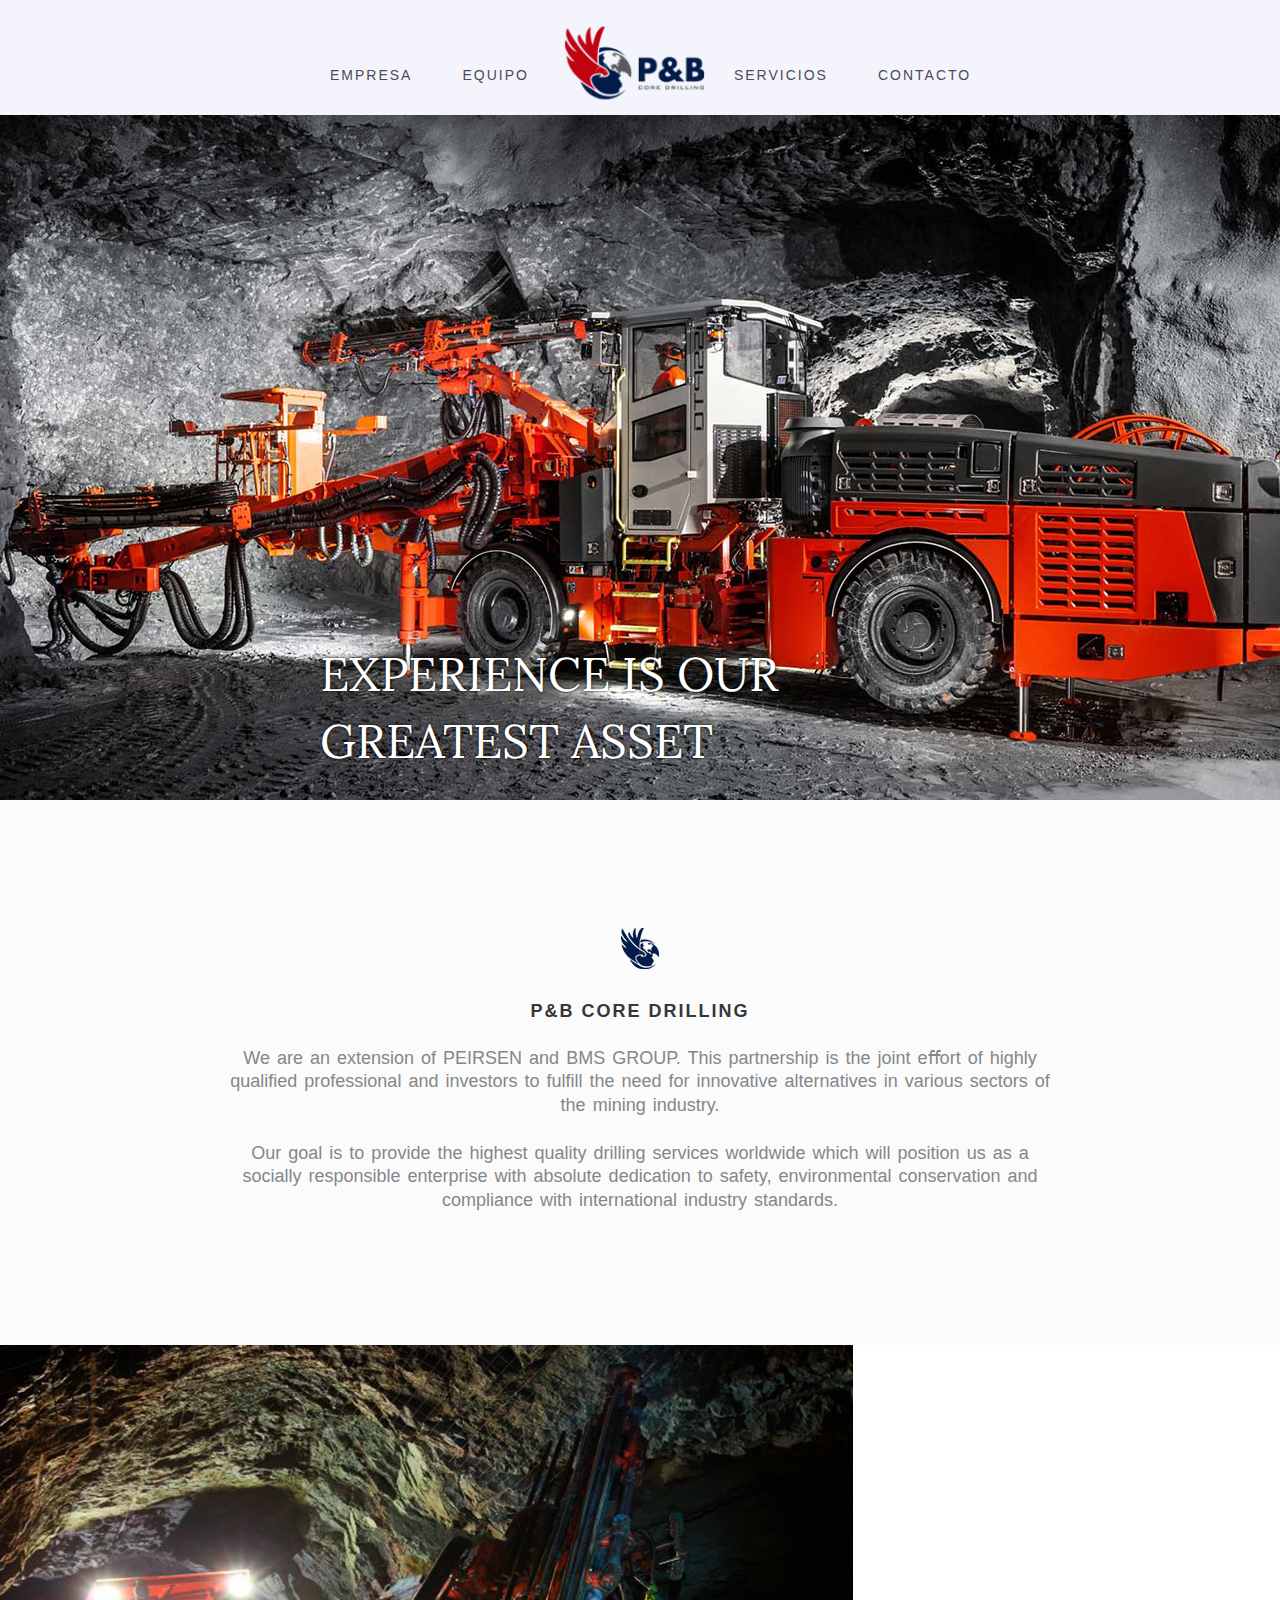
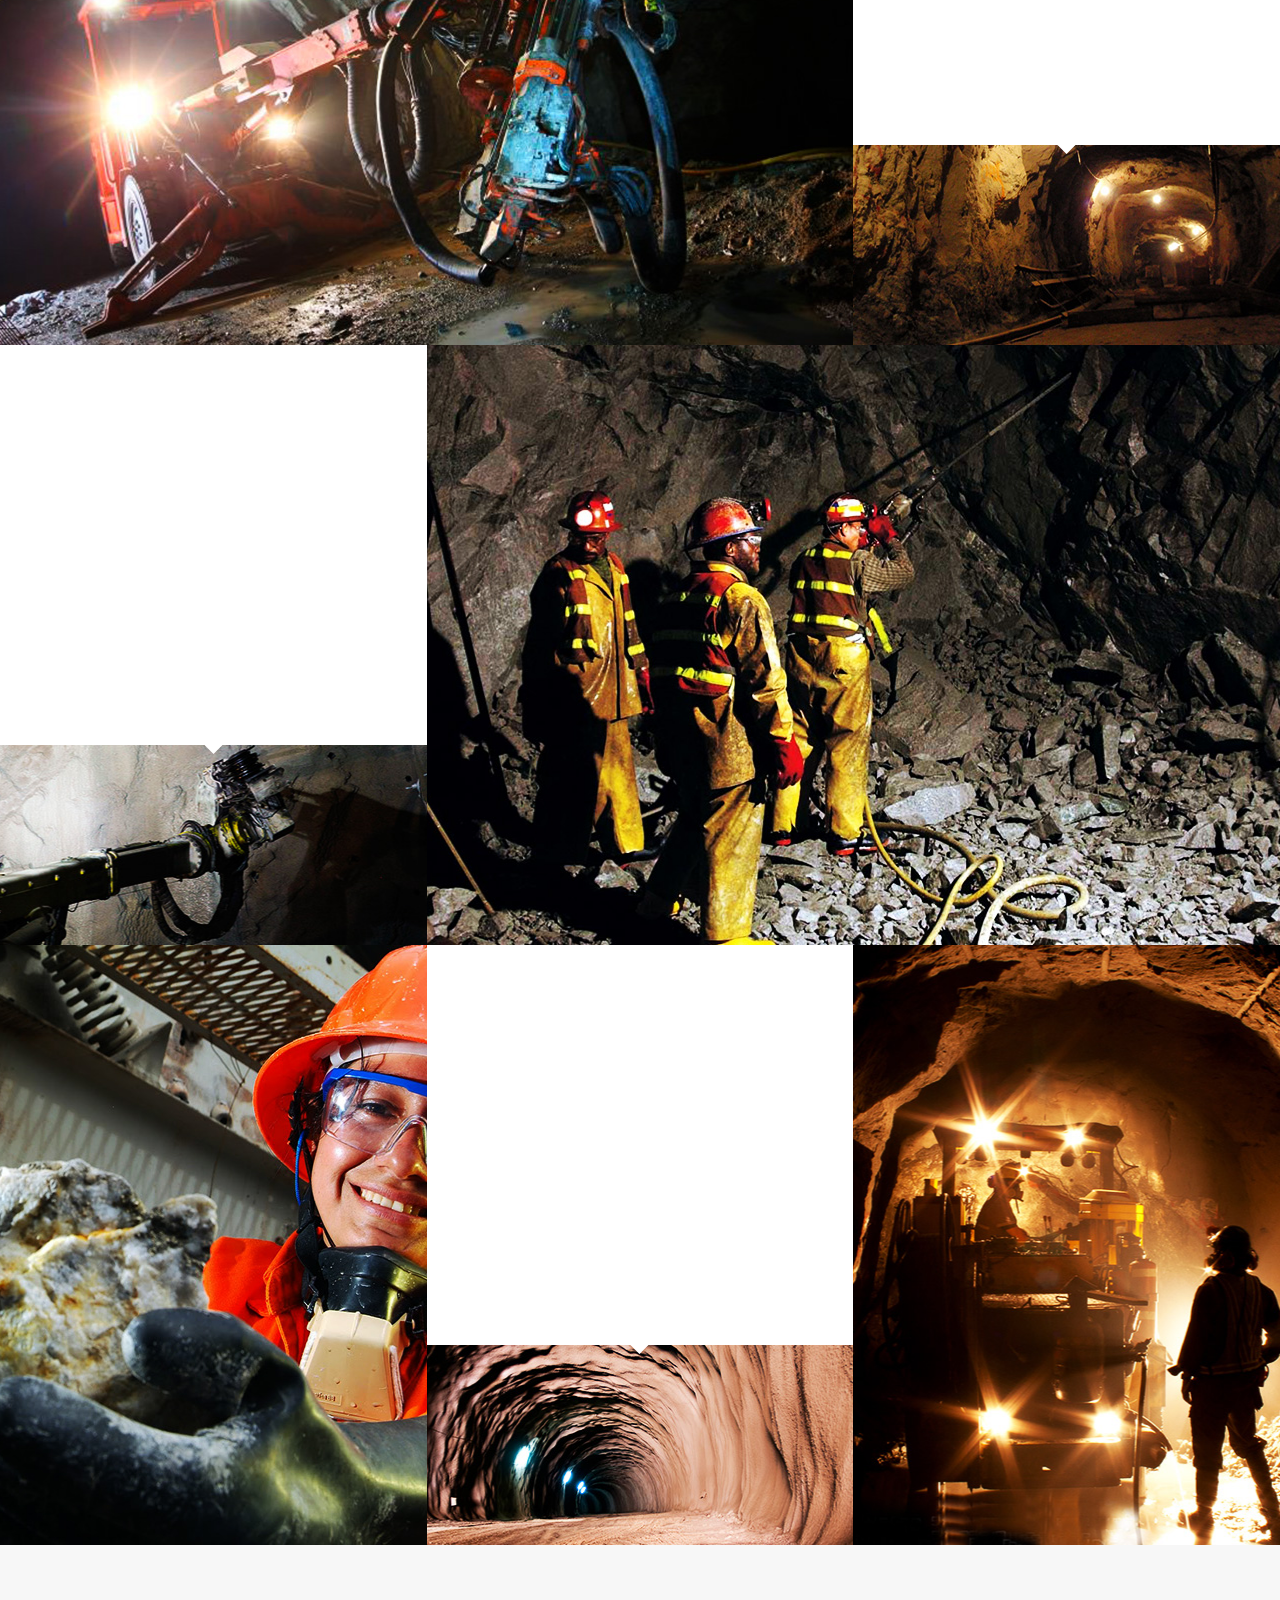
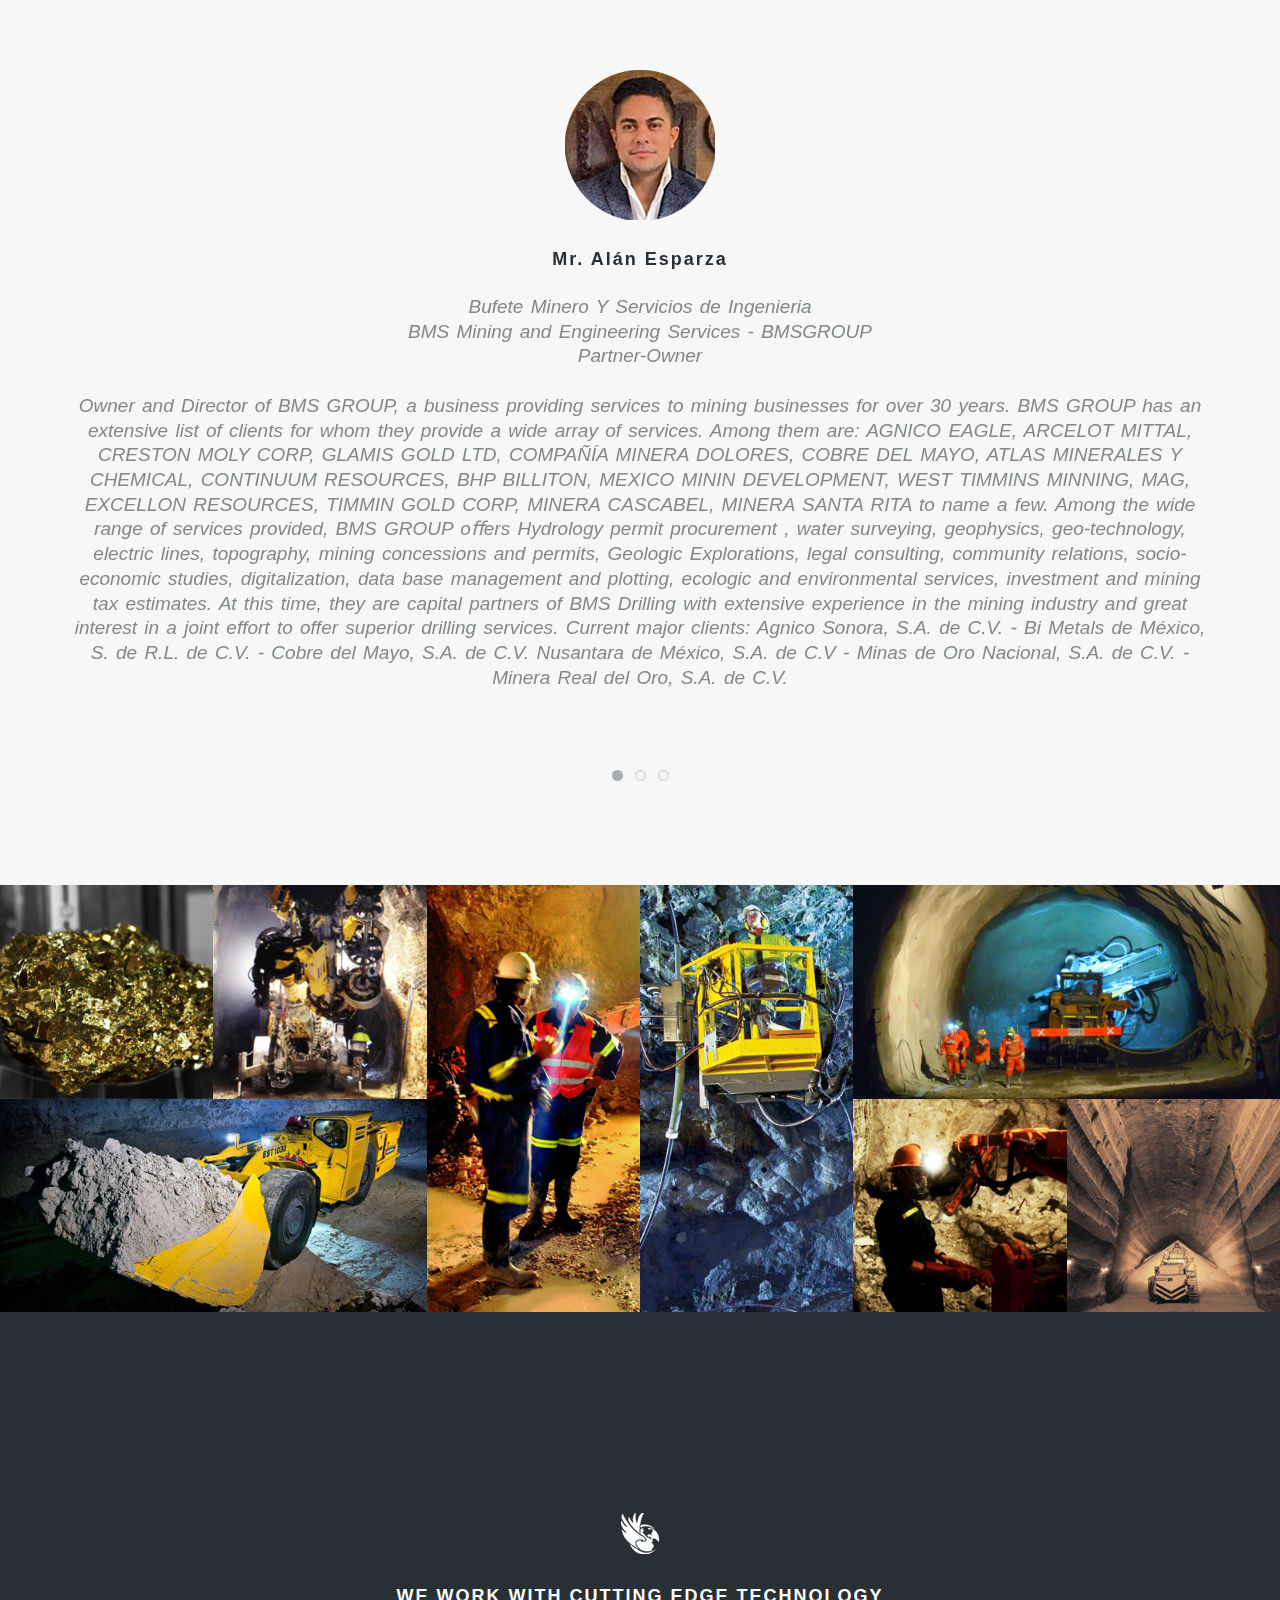
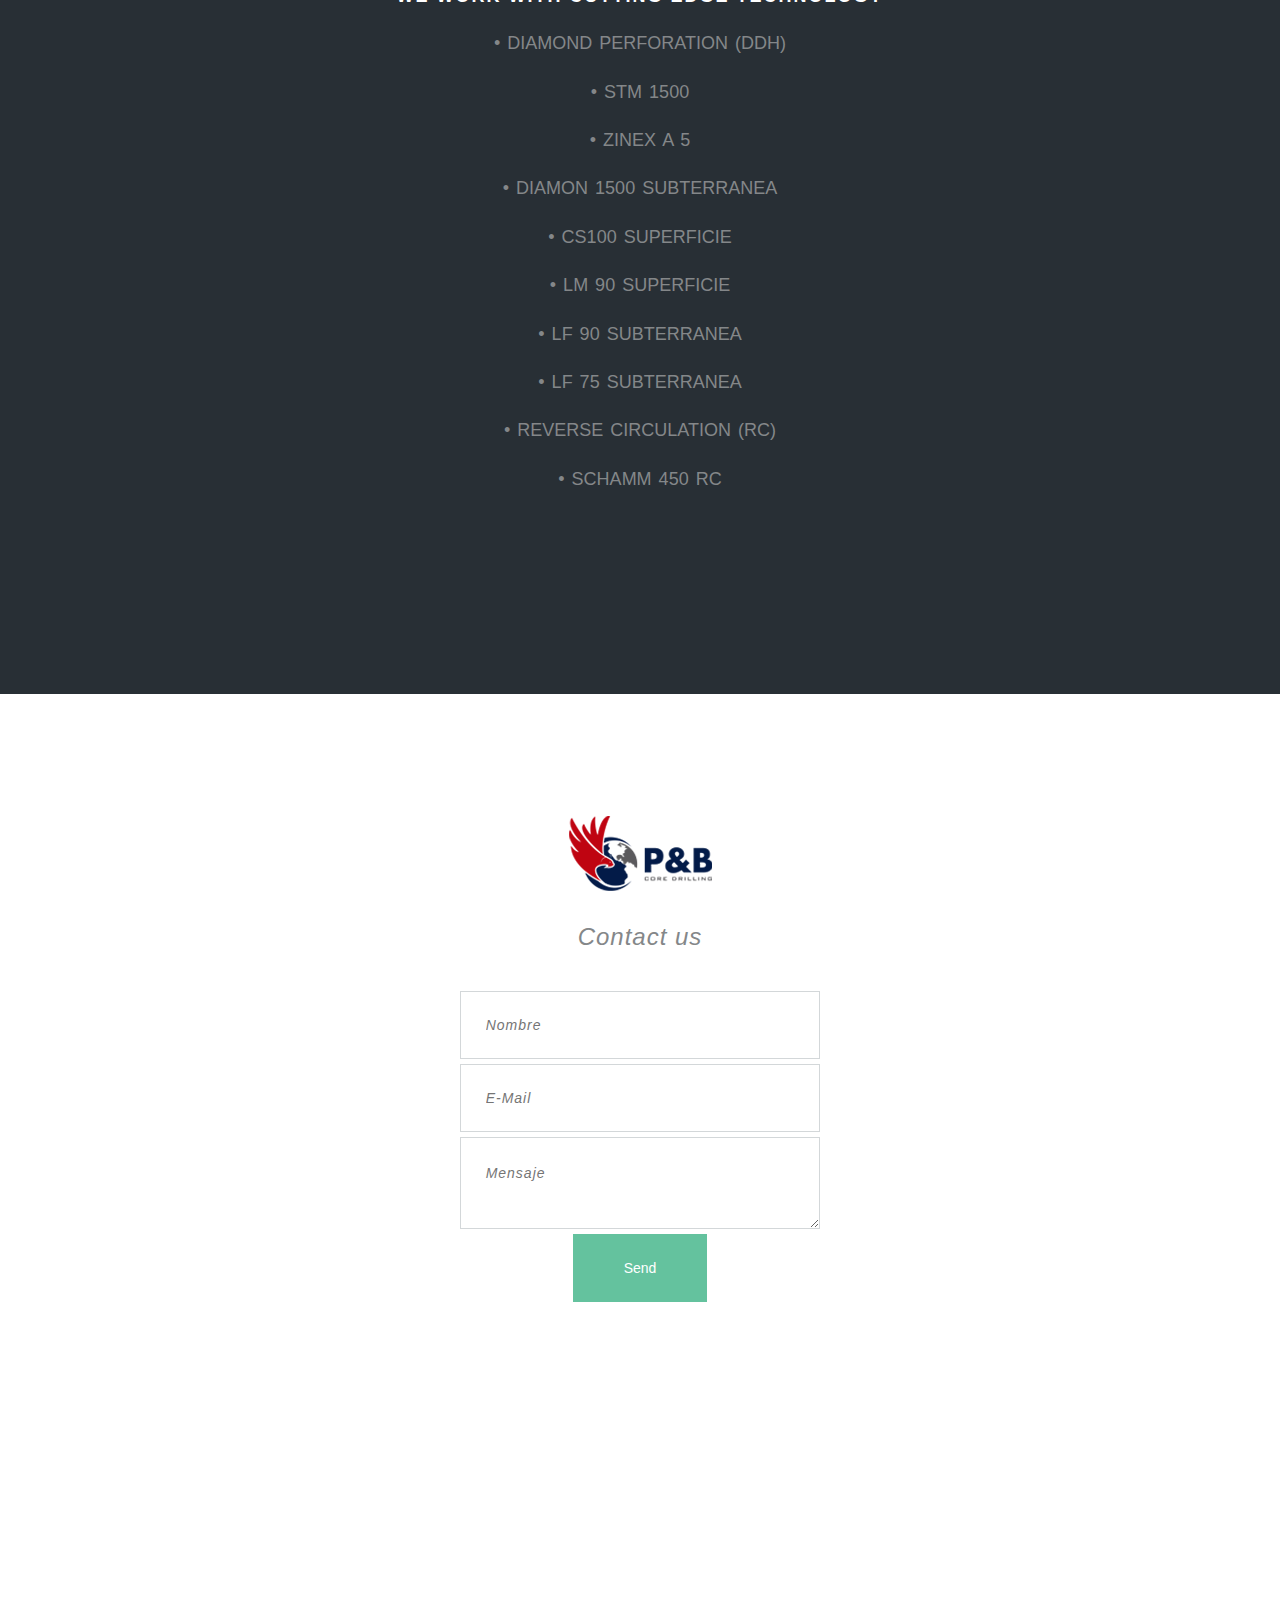
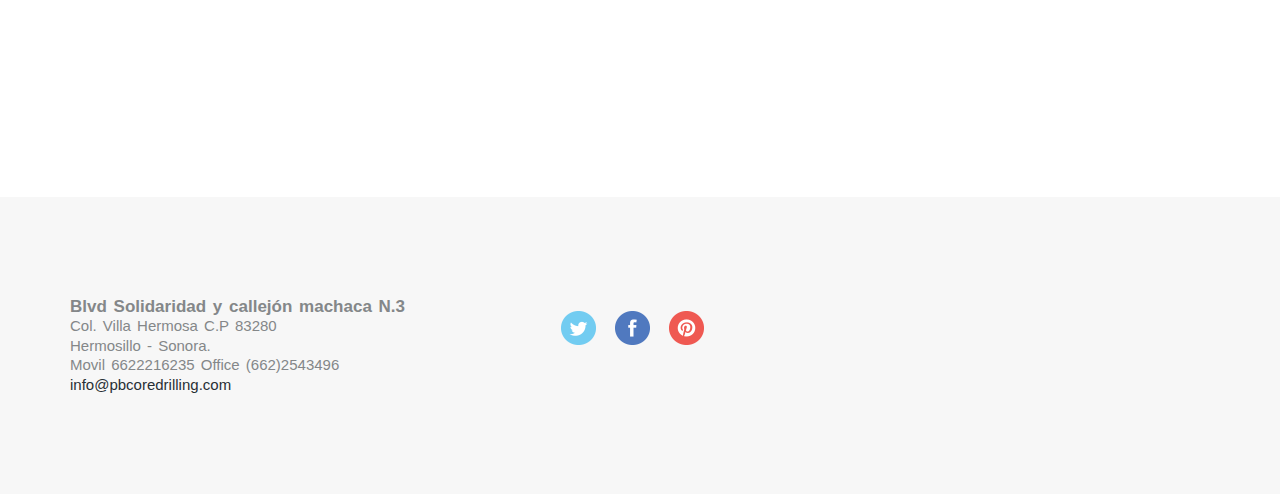
==== commit 07bcaa5d: "english text" ====
--- a/index2.html
+++ b/index2.html
@@ -43,7 +43,7 @@
 				</div>
 			</div>
 			<div class="hero">
-				<div class="herotext">LA EXPERIENCIA, ES NUESTRO CAPITAL HUMANO </div>
+				<div class="herotext">EXPERIENCE IS OUR GREATEST ASSET</div>
 
 			</div>
 		</header>
@@ -52,8 +52,8 @@
 			<div class="row">
 				<div class="col-md-8 col-md-offset-2">
 					<h1 class="chain">P&B Core Drilling</h1>
-					<p class="text-intro">Es una expansión de PEIRSEN y BMS GROUP, fue formada por inversionistas con una visión de unión de fuerzas con la necesidad de alternativas de negocio, para atender diferentes entornos de la industria minera.</p>
-                    <p class="text-intro">Nuestro objetivo es brindar un servicio de la más alta calidad en perforación a nivel mundial convirtiéndonos, en una empresa socialmente responsable comprometida con la seguridad y el medio ambiente cumpliendo con los estándares internacionales.</p>
+					<p class="text-intro">We are an extension of PEIRSEN and BMS GROUP. This partnership is the joint eﬀort of highly qualiﬁed professional and investors to fulﬁll the need for innovative alternatives in various sectors of the mining industry.</p>
+                    <p class="text-intro">Our goal is to provide the highest quality drilling services worldwide which will position us as a socially responsible enterprise with absolute dedication to safety, environmental conservation and compliance with international industry standards.</p>
 				</div>
 			</div>
 		</div>
@@ -64,8 +64,8 @@
 				</div>
 				<div class="col-md-4 section-text nopadding">
 					<div class="wp4">
-						<h2 class="frame">Misión</h2>
-						<p>Es brindarle el mejor servicio de perforación a diamante en superﬁcie y subterránea con los más altos estándares de calidad y seguridad, en los plazos comprometidos.</p>
+						<h2 class="frame">Mission</h2>
+						<p>To provide superior and timely surface and subterraneous diamond drilling services as leaders in compliance with the highest quality and safety industry standards.</p>
 						<div class="thin-sep"></div>
 					</div>
 					<div class="small-featured-img seat-red">
@@ -76,8 +76,8 @@
 			<div class="row">
 				<div class="col-md-4 section-text nopadding">
 					<div class="wp5">
-						<h2 class="mech">Visión</h2>
-						<p>Posicionarnos como una compañía de clase mundial con la solución a sus necesidades de perforación gestionando la excelencia en calidad y a su vez comprometiéndonos con el medio ambiente.</p>
+						<h2 class="mech">Vision</h2>
+						<p>To become a world class enterprise with the best solutions for your drilling needs known for unsurpassed excellence, quality and environmental protection.</p>
 						<div class="thin-sep"></div>
 					</div>
 					<div class="small-featured-img seat-black">
@@ -96,8 +96,8 @@
 				</div>
 				<div class="col-md-4 section-text nopadding">
 					<div class="wp6">
-						<h2 class="front-frame">Valores</h2>
-						<p>Compromiso • Respeto • Conﬁanza • Honestidad • Responsabilidad</p>
+						<h2 class="front-frame">Values</h2>
+						<p>Commitment • Respect • Trustworthiness • Honesty • Responsability</p>
 						<div class="thin-sep"></div>
 					</div>
 					<div class="small-featured-img frame-red">
@@ -116,20 +116,21 @@
 								<li>
 									<div class="flex-alan-icon"></div>
 									<h2 class="twitter-post-username">
-									<a href="#">Ing. Alán Esparza</a> <span></span>
+									<a href="#">Mr. Alán Esparza</a> <span></span>
 									</h2>
 									<p class="twitter-post">Bufete Minero Y Servicios de Ingenieria<br>
 
 BMS Mining and Engineering Services - BMSGROUP<br>
 
-Socio-Owner<br><br>
-
-Director y Dueño de BMS GROUP compañía con más de 30 años de servicio a las empresas mineras con una amplia cartera de clientes con algunos como AGNICO EAGLE, ARCELOT MITTAL, CRESTON MOLY CORP, GLAMIS GOLD LTD, COMPAÑÍA MINERA DOLORES, COBRE DEL MAYO, ATLAS MINERALES Y CHEMICAL, CONTINUUM RESOURCES, BHP BILLITON, MEXICO MININ DEVELOPMENT, WEST TIMMINS MINNING, MAG, EXCELLON RESOURCES, TIMMIN GOLD CORP, MINERA CASCABEL, MINERA SANTA RITA entre muchas más.
-
-Con un amplio servicio destacando entre algunos como Hidrología tramites y búsqueda de agua, Geofísica geotécnica, línea eléctrica, topografía, concesiones mineras y tramites, Exploración geológica, Aspectos legales, relaciones comunitarias, Estudios socio económicos, Digitalización, manejo de base de datos y ploteo, ecología y medio ambiente, cálculo de inversión e impuestos mineros.
-
-Actualmente socio capitalista de BMS Drilling con una amplia experiencia en la industria minera uniendo fuerzas para brindar servicios en Perforación.<br><br> Clientes actuales:
-
+Partner-Owner<br><br>
+
+Owner and Director of BMS GROUP, a business providing services to mining businesses for over 30 years. BMS GROUP has an extensive list of clients for whom they provide a wide array of services. Among them are: AGNICO EAGLE, ARCELOT MITTAL, CRESTON MOLY CORP, GLAMIS GOLD LTD, COMPAÑÍA MINERA DOLORES, COBRE DEL MAYO, ATLAS MINERALES Y CHEMICAL, CONTINUUM RESOURCES, BHP BILLITON, MEXICO MININ DEVELOPMENT, WEST TIMMINS MINNING, MAG, EXCELLON RESOURCES, TIMMIN GOLD CORP, MINERA CASCABEL, MINERA SANTA RITA to name a few.
+
+Among the wide range of services provided, BMS GROUP oﬀers Hydrology permit procurement , water surveying, geophysics, geo-technology, electric lines, topography, mining concessions and permits, Geologic Explorations, legal consulting, community relations, socio-economic studies, digitalization, data base management and plotting, ecologic and environmental services, investment and mining tax estimates.
+
+At this time, they are capital partners of BMS Drilling with extensive experience in the mining industry and great interest in a joint effort to offer superior drilling services.
+
+Current major clients:
 Agnico Sonora, S.A. de C.V. - Bi Metals de México, S. de R.L. de C.V. - Cobre del Mayo, S.A. de C.V.
 
 Nusantara de México, S.A. de C.V - Minas de Oro Nacional, S.A. de C.V. - Minera Real del Oro, S.A. de C.V.</p>
@@ -137,22 +138,22 @@
 								<li>
 									<div class="flex-pb-icon"></div>
 									<h2 class="twitter-post-username">
-									<a href="#">Ing. Jesús Arredondo</a> <span></span>
+									<a href="#">Mr. Jesús Arredondo</a> <span></span>
 									</h2>
-									<p class="twitter-post">Actual dueño de PEIRSEN, una empresa socialmente responsable dedicada a los servicios de venta de equipo, mantenimiento preventivo y correctivo para el área de generación de energía neumática, hidráulica, bombeo y eléctrica. Ubicado como uno de los mejores proveedores en la industria minera, aeroespacial, automotriz e industria en general por sus servicios y equipos de la mejor calidad y eﬁciencia en el mercado por más de 15 años.<br><br>
-
-Algunos de los clientes mineros más destacados son Agnico Eagle, Cobre del Mayo, Bimetals, Minera Corner Bay, Timmins Gold Corp, Minera la Herradura (Fresnillo PLC), Grupo Mexico, por mencionar algunas.<br><br>
-
-Hoy en día uniendo y fusionando fuerzas con BMS Group para crear una empresa de perforación de la más alta calidad y con el mejor personal de trayectoria inigualable para asegurarle a nuestros clientes la satisfacción TOTAL de nuestros servicios. </p>
+									<p class="twitter-post">Owner of PEIRSEN, a socially responsible business dedicated to the sale of industrial equipment as well as remedial and preventative maintenance services for pneumatic, hydraulic and electric power generating machinery. For the past 15 years, PEIRSEN has been regarded as one of the best distributors and service providers in the mining, aerospace, automotive and industrial markets for the quality of their equipment, and efficiency of their services.<br><br>
+
+Some of their most recognized mining customers include: Agnico Eagle, Cobre del Mayo, Bimetals, Minera CornerBay, Timmins Gold Corp, Minera la Herradura (Fresnillo PLC), GrupoMexico, to name a few.<br><br>
+
+At this time, they join P&B CORE DRILLING in an eﬀort to fuse their strengths together creating an enterprise dedicated to the highest quality drilling with the best team of professionals with unsurpassed expertise and professional track records, ensuring our clients COMPLETE satisfaction with our services. </p>
 								</li>
 								<li>
 									<div class="flex-synthia-icon"></div>
 									<h2 class="twitter-post-username">
-									<a href="#">Lic. Synthia Gutiérrez</a> <span></span>
+									<a href="#">Ms. Synthia Gutiérrez</a> <span></span>
 									</h2>
-									<p class="twitter-post">Colaboro con la creación de MADAI Drilling en 2014 desempeñándose en el puesto de Administrador ﬁnanciero, en la actualidad contando ya con 8 años de experiencia en el ramo minero.<br><br>
-
-Teniendo una trayectoria de calidad mundial en una de las empresas más grandes a nivel internacional en perforación y exploración minera como LANDDRILL INC, con intercompañias en Canadá, USA, México y Nicaragua Teniendo los conocimientos para llevar al frente a BMS Drilling.</p>
+									<p class="twitter-post">Financial Administrator at MADAI Drilling and key collaborator during its inception phase in 2014. Ms. Gutiérrez has eight years of experience in the mining industry.<br><br>
+
+Her worldwide track record is backed by one of the biggest international drilling and mining exploration service providers, LANDDRILL INC, and its collaborating partners in Canada, USA, México and Nicaragua. She is a knowledgeable and vital leadership asset at P&B CORE DRILLING.</p>
 								</li>
 							</ul>
 						</div>
@@ -255,8 +256,8 @@
 <div class="container-fluid intro2" id="servicios">
 			<div class="row">
 				<div class="col-md-8 col-md-offset-2">
-					<h2 class="chain2">CONTAMOS CON EQUIPO DE ÚLTIMA GENERACION</h1>
-					<p class="text-intro">• PERFORACION A DIAMANTE (DDH)</p>
+					<h2 class="chain2">WE WORK WITH CUTTING EDGE TECHNOLOGY</h1>
+					<p class="text-intro">• DIAMOND PERFORATION (DDH)</p>
                     <p class="text-intro">• STM 1500</p>
                     <p class="text-intro">• ZINEX A 5</p>
                     <p class="text-intro">• DIAMON 1500 SUBTERRANEA</p>
@@ -264,7 +265,7 @@
                     <p class="text-intro">• LM 90 SUPERFICIE</p>
                     <p class="text-intro">• LF 90 SUBTERRANEA</p>
                     <p class="text-intro">• LF 75 SUBTERRANEA</p>
-                    <p class="text-intro">• CIRCULACION INVERSA (RC)</p>
+                    <p class="text-intro">• REVERSE CIRCULATION (RC)</p>
                     <p class="text-intro">• SCHAMM 450 RC</p>
 				</div>
 			</div>
@@ -278,12 +279,12 @@
 			<div class="container">
 				<div class="row">
 					<div class="col-md-6 col-md-offset-3 sign-up" id="contacto">
-						<h2 class="logo-header">Comunicate con nosotros</h2>
+						<h2 class="logo-header">Contact us</h2>
 						<form  name="signup-form" class="form" method="POST" action="sendmail.php"  onsubmit="return validarFormulario ()">
 							<input class="signup-input" type="text" name="nombre" placeholder="Nombre" title="Ingrese un nombre" required>
 							<input class="signup-input" type="email" name="email" value="" placeholder="E-Mail" title="Ingrese un E-Mail Valido" required>
 							<textarea name="mensaje" id="mensaje" placeholder="Mensaje" class="signup-input"></textarea>
-							<div><button type="submit" class="submit-btn">Enviar</button></div>
+							<div><button type="submit" class="submit-btn">Send</button></div>
 						</form>
 						<div id="mapa" style="width: 100%; height: 350px;margin-top:35px;"></div>
 <!--<div id="map-canvas"></div>-->
@@ -400,8 +401,8 @@
 					<div class="col-md-4 footer-leftcol">
 						<p><span class="bold-16p">Blvd Solidaridad y callejón machaca N.3</span><br>
 						 Col. Villa Hermosa C.P 83280<br>
-						Hermosillo - Sonora.<br>Cel. 6622216235
-Oficina (662)2543496<br> <a href="#">info@pbcoredrilling.com</a>
+						Hermosillo - Sonora.<br>Movil 6622216235
+Office (662)2543496<br> <a href="#">info@pbcoredrilling.com</a>
 						</p>
 					</div>
 					<div class="col-md-4 footer-midcol">
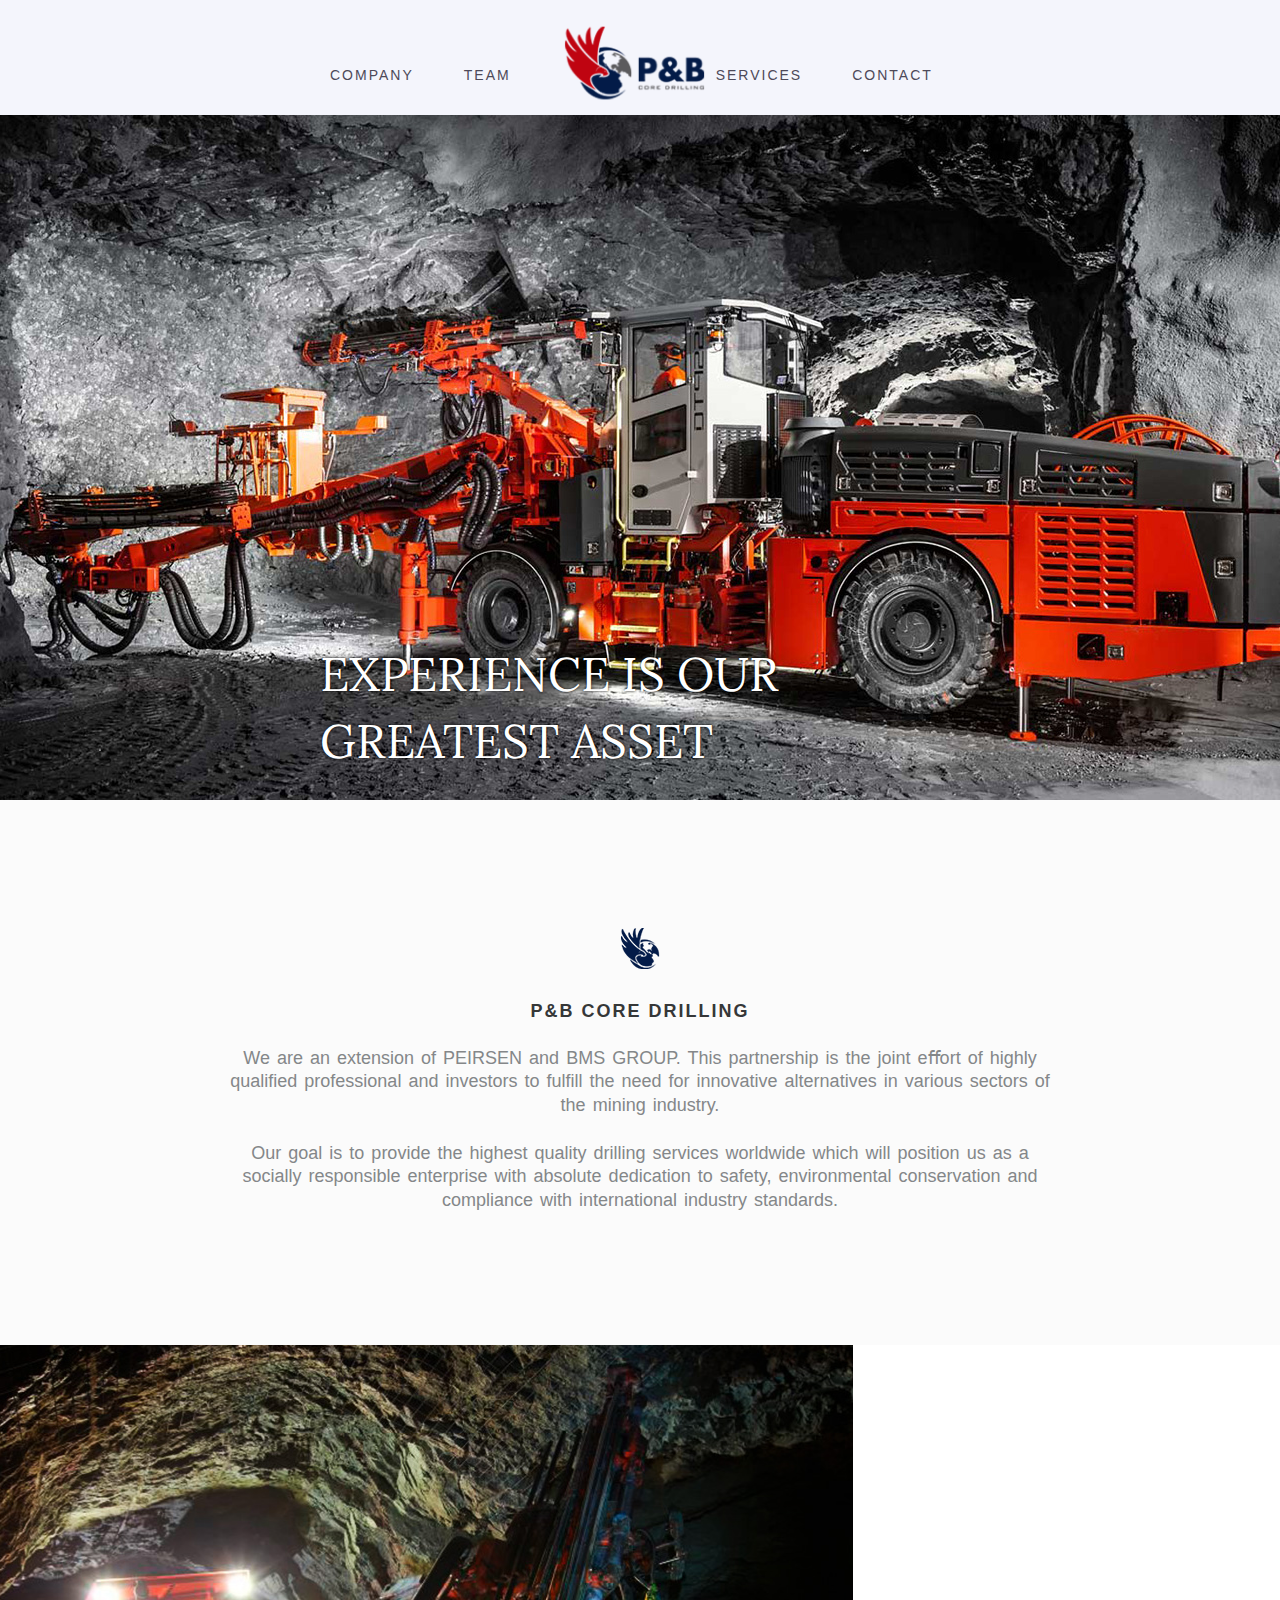
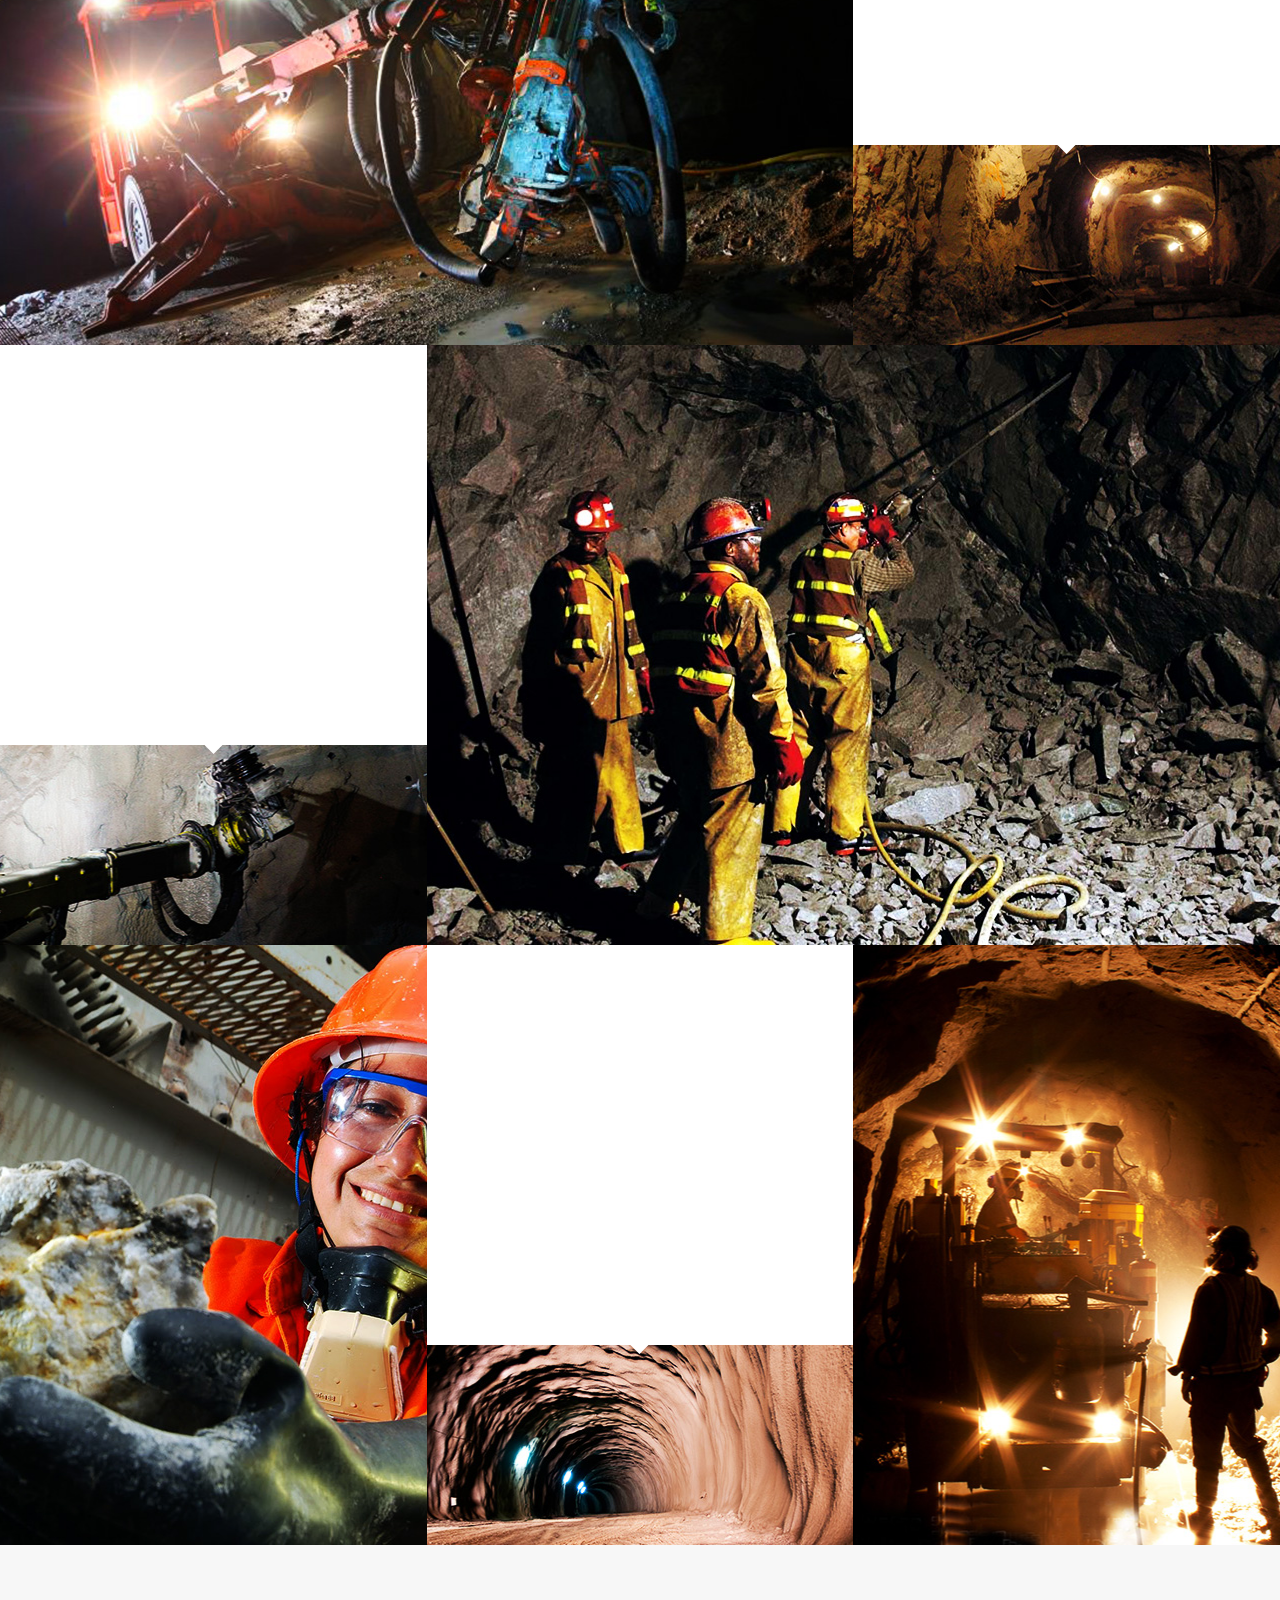
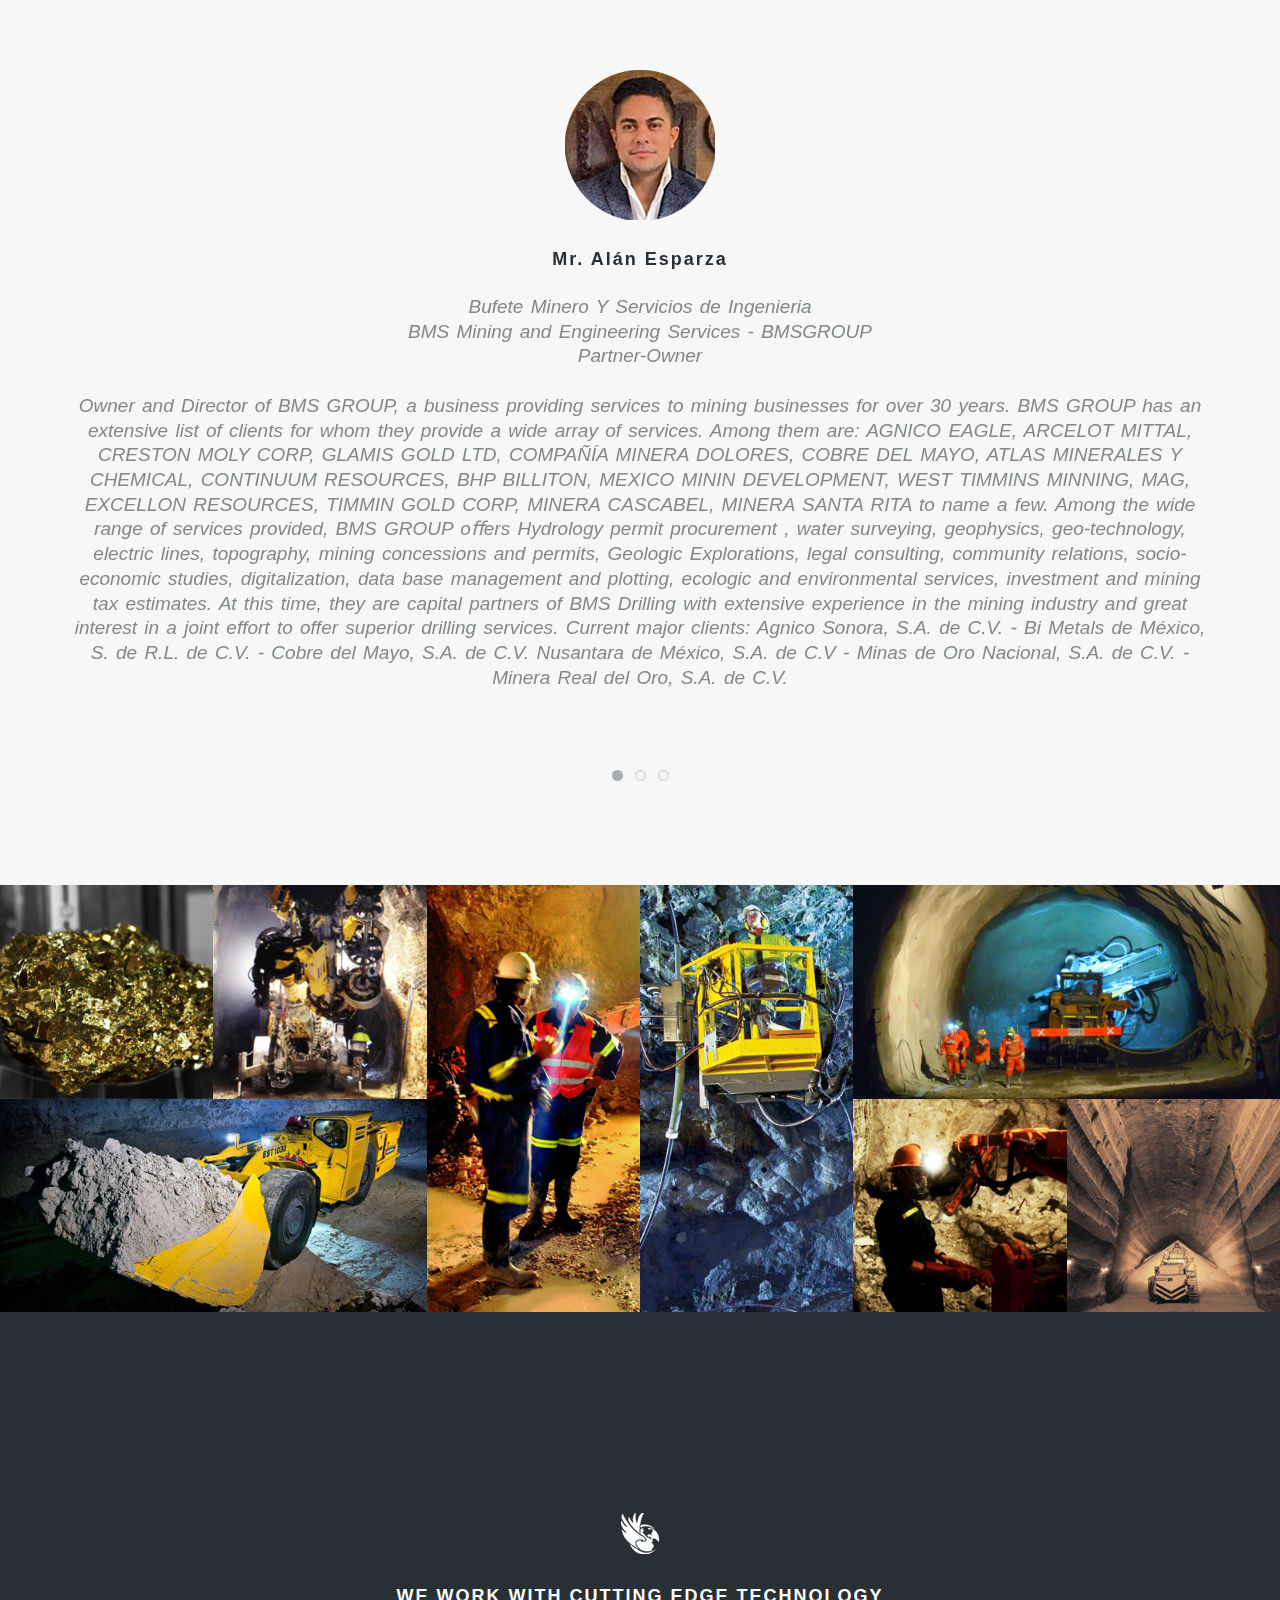
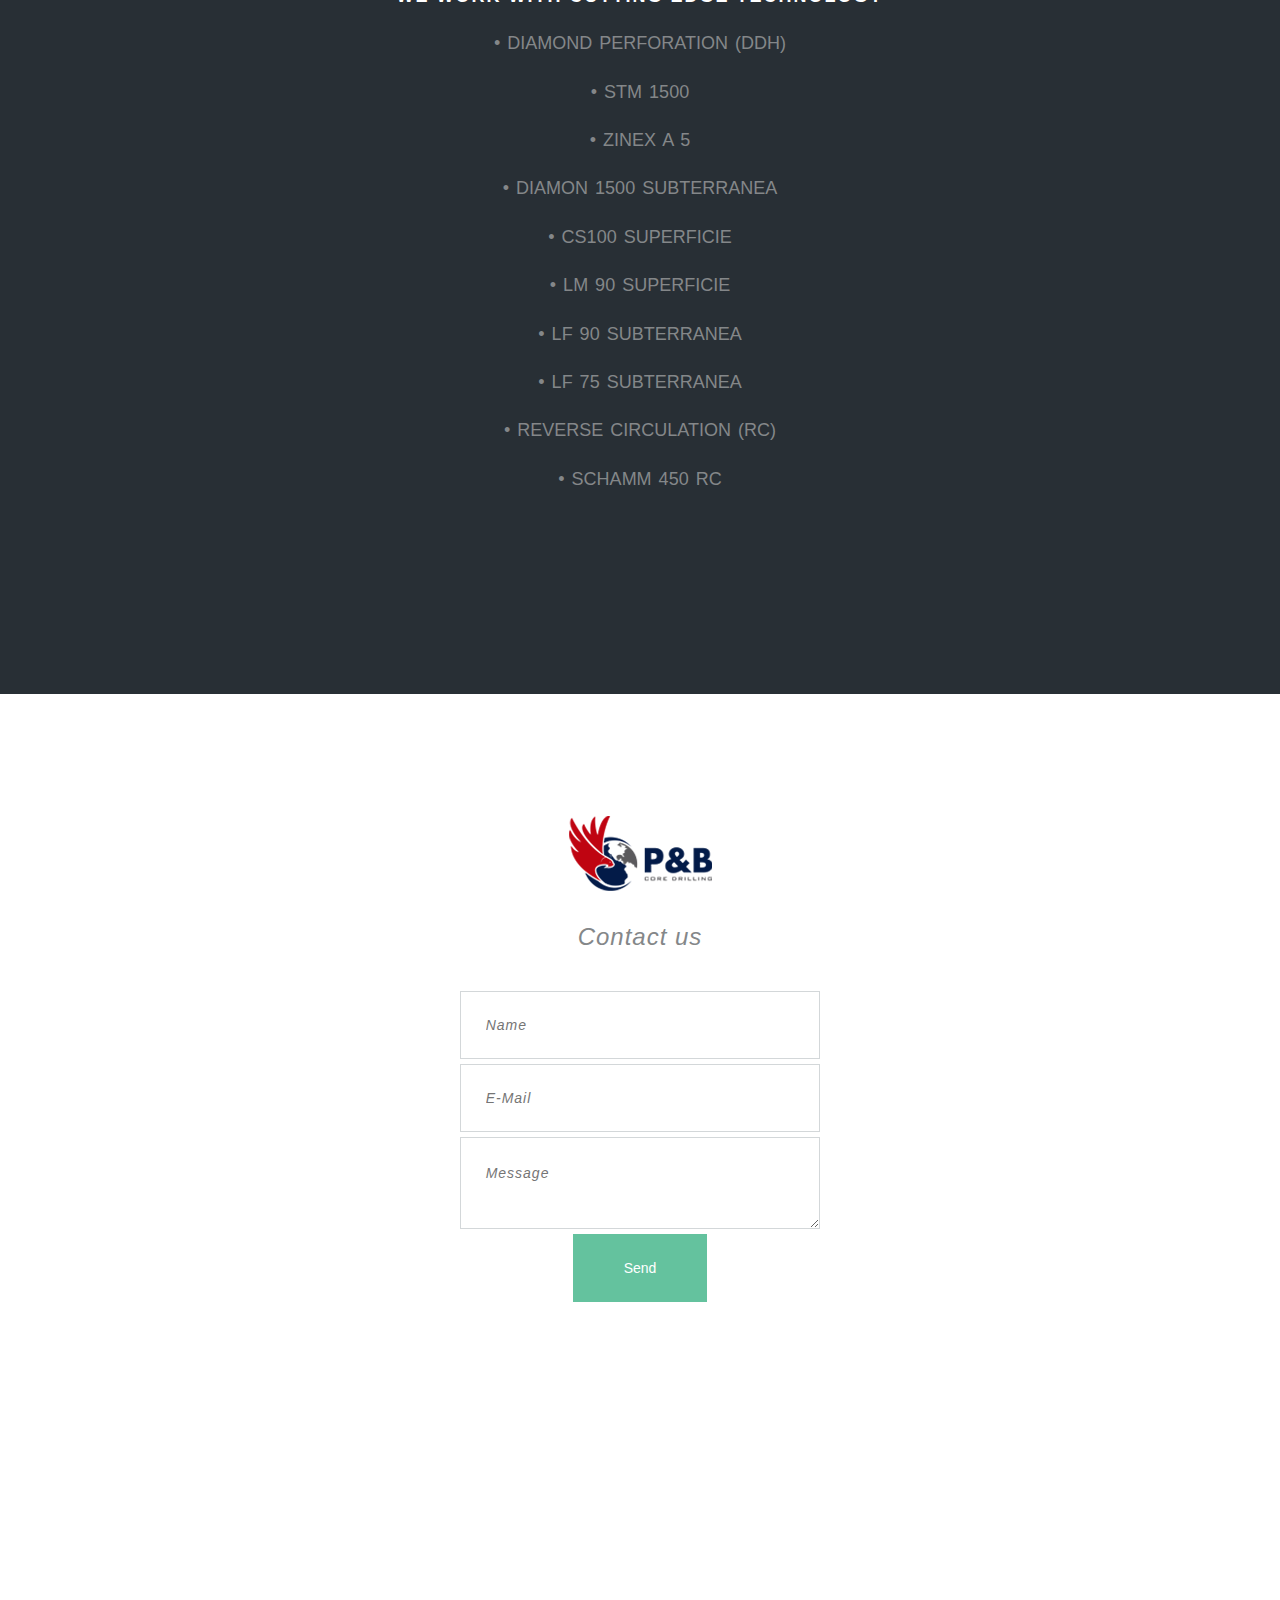
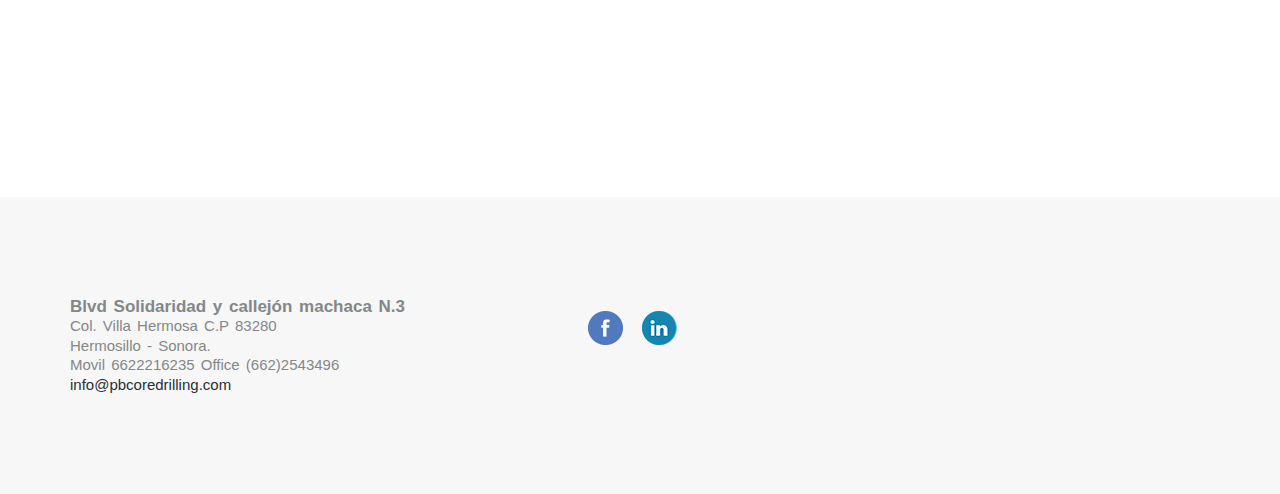
==== commit 48354d29: "social network" ====
--- a/index2.html
+++ b/index2.html
@@ -31,12 +31,12 @@
 						<nav>
 							<div class="logo-holder"></div>
 							<ul class="clearfix">
-								<li><a href="#empresa">Empresa</a></li>
+								<li><a href="#empresa">Company</a></li>
 								<!--<li class="dot">.</li>-->
-								<li><a href="#equipo" class="r_spacer">Equipo</a></li>
-								<li><a href="#servicios">Servicios</a></li>
+								<li><a href="#equipo" class="r_spacer">Team</a></li>
+								<li><a href="#servicios">Services</a></li>
 								<!--<li class="dot">.</li>-->
-								<li><a href="#contacto">Contacto</a></li>
+								<li><a href="#contacto">Contact</a></li>
 							</ul>
 						</nav>
 					</div>
@@ -281,9 +281,9 @@
 					<div class="col-md-6 col-md-offset-3 sign-up" id="contacto">
 						<h2 class="logo-header">Contact us</h2>
 						<form  name="signup-form" class="form" method="POST" action="sendmail.php"  onsubmit="return validarFormulario ()">
-							<input class="signup-input" type="text" name="nombre" placeholder="Nombre" title="Ingrese un nombre" required>
-							<input class="signup-input" type="email" name="email" value="" placeholder="E-Mail" title="Ingrese un E-Mail Valido" required>
-							<textarea name="mensaje" id="mensaje" placeholder="Mensaje" class="signup-input"></textarea>
+							<input class="signup-input" type="text" name="nombre" placeholder="Name" title="Insert name" required>
+							<input class="signup-input" type="email" name="email" value="" placeholder="E-Mail" title="Insert email valid" required>
+							<textarea name="mensaje" id="mensaje" placeholder="Message" class="signup-input"></textarea>
 							<div><button type="submit" class="submit-btn">Send</button></div>
 						</form>
 						<div id="mapa" style="width: 100%; height: 350px;margin-top:35px;"></div>
@@ -407,9 +407,8 @@
 					</div>
 					<div class="col-md-4 footer-midcol">
 						<ul>
-							<li><a href="#" class="twitter-icon">Twitter</a></li>
-							<li><a href="https://www.facebook.com/pbcoredrilling/?pnref=story" class="facebook-icon">Facebook</a></li>
-							<li><a href="#" class="pintrest-icon">Pintrest</a></li>
+							<li><a href="http://on.fb.me/1No3Vf4" class="facebook-icon">Facebook</a></li>
+							<li><a href="http://bit.ly/1S8n235" class="linkedin-icon">Pintrest</a></li>
 						</ul>
 						<div class="clearfix"></div>
 					</div>
--- a/css/styles.css
+++ b/css/styles.css
@@ -290,6 +290,6 @@
 .footer-midcol li a:hover { opacity: 0.5; }
 .twitter-icon { background: url(../img/twitter-icon.png); height: 34px; width: 35px; display: block; text-indent: -9999px; }
 .facebook-icon { background: url(../img/facebook-icon.png); height: 34px; width: 35px; display: block; text-indent: -9999px; }
-.pintrest-icon { background: url(../img/pintrest-icon.png); height: 34px; width: 35px; display: block; text-indent: -9999px; }
+.linkedin-icon { background: url(../img/linkedin-icon.png); height: 34px; width: 35px; display: block; text-indent: -9999px; }
 .wp1, .wp2, .wp3, .wp4, .wp5, .wp6 { visibility: hidden; }
 .bounceInLeft, .bounceInRight, .fadeInUp { visibility: visible; }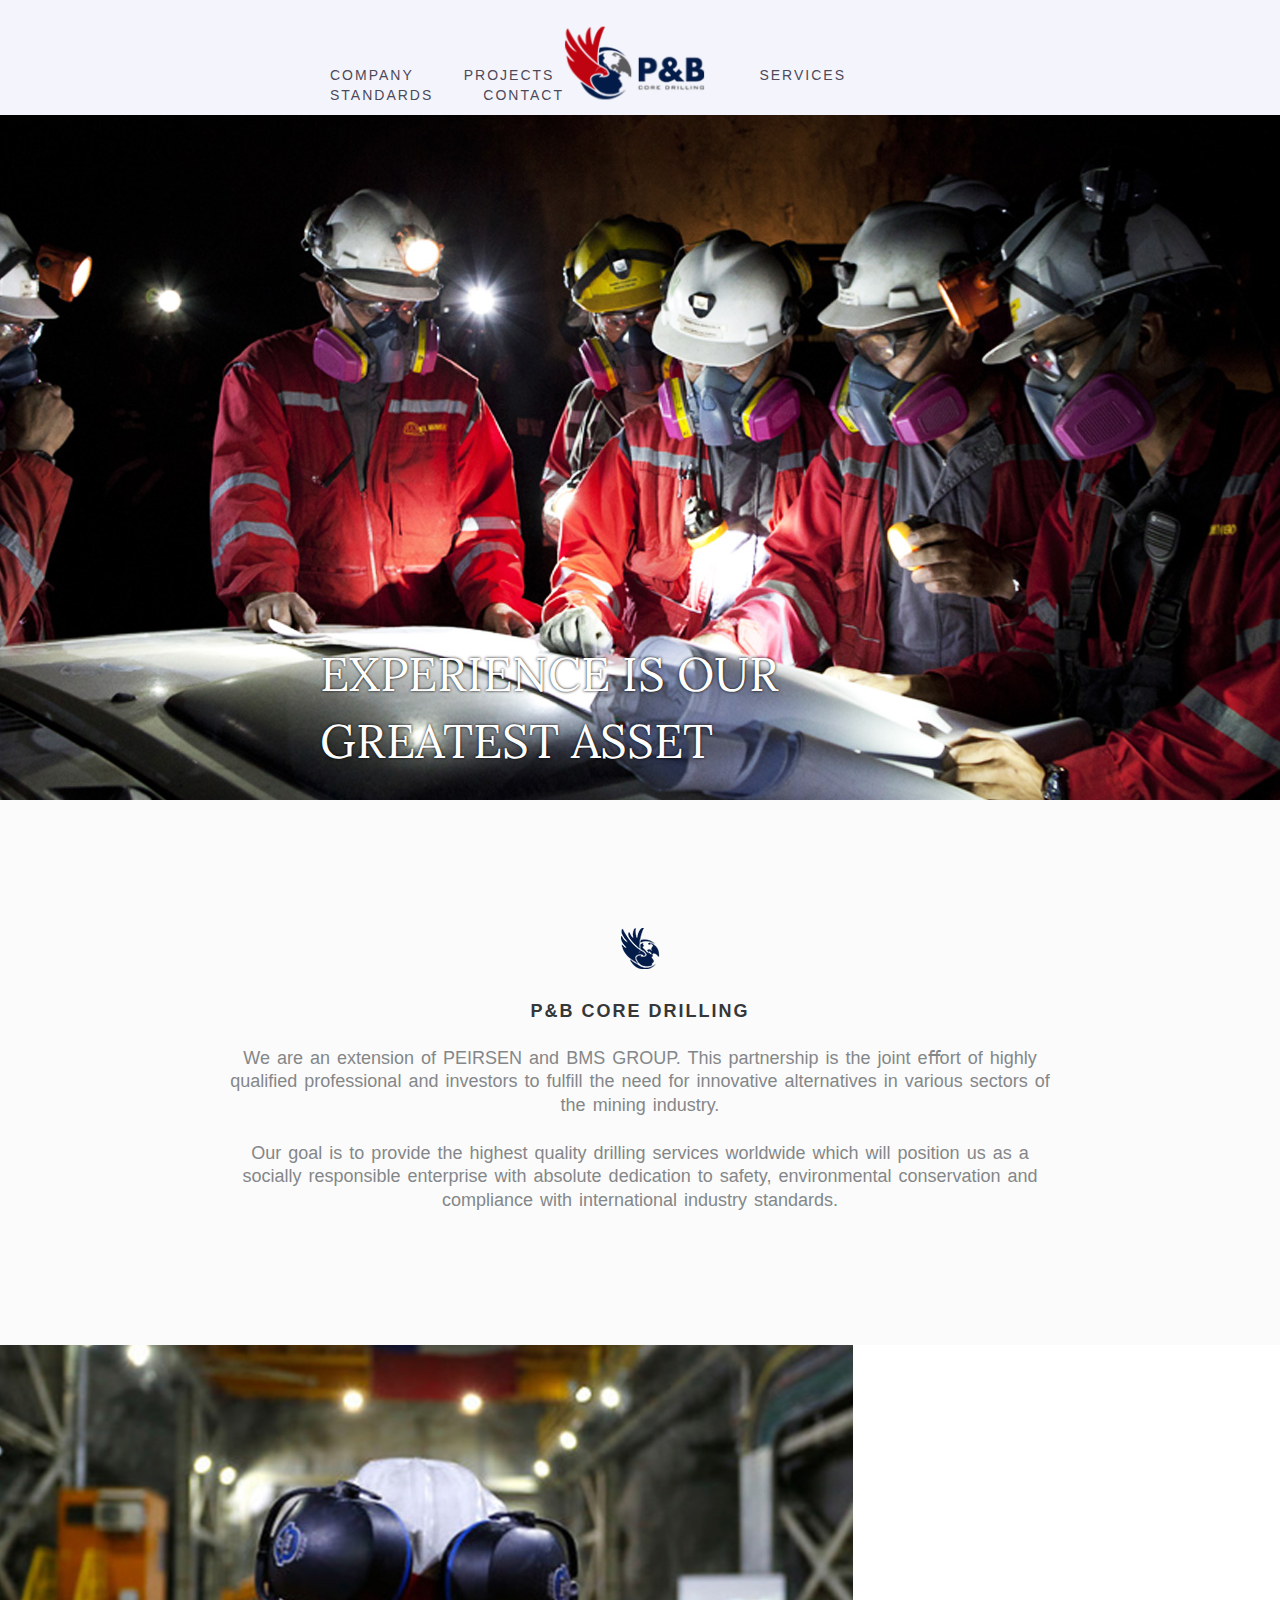
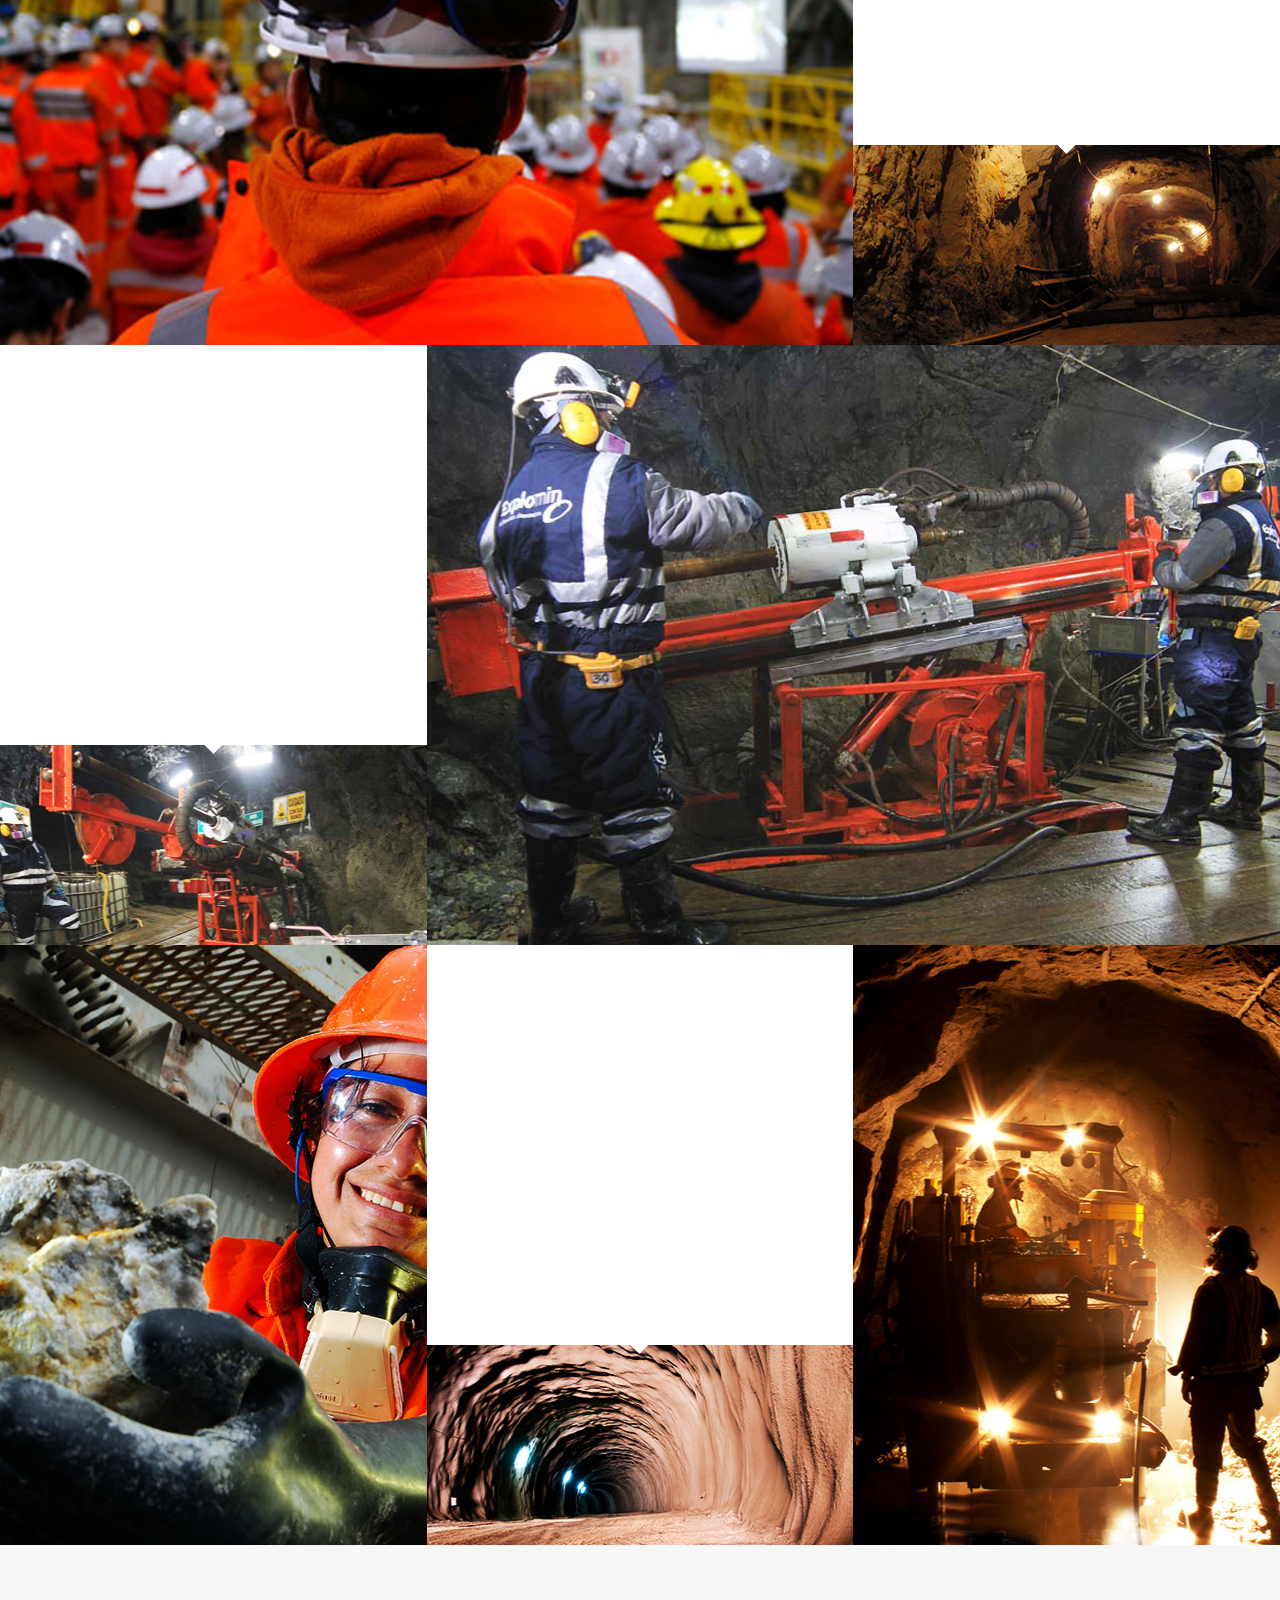
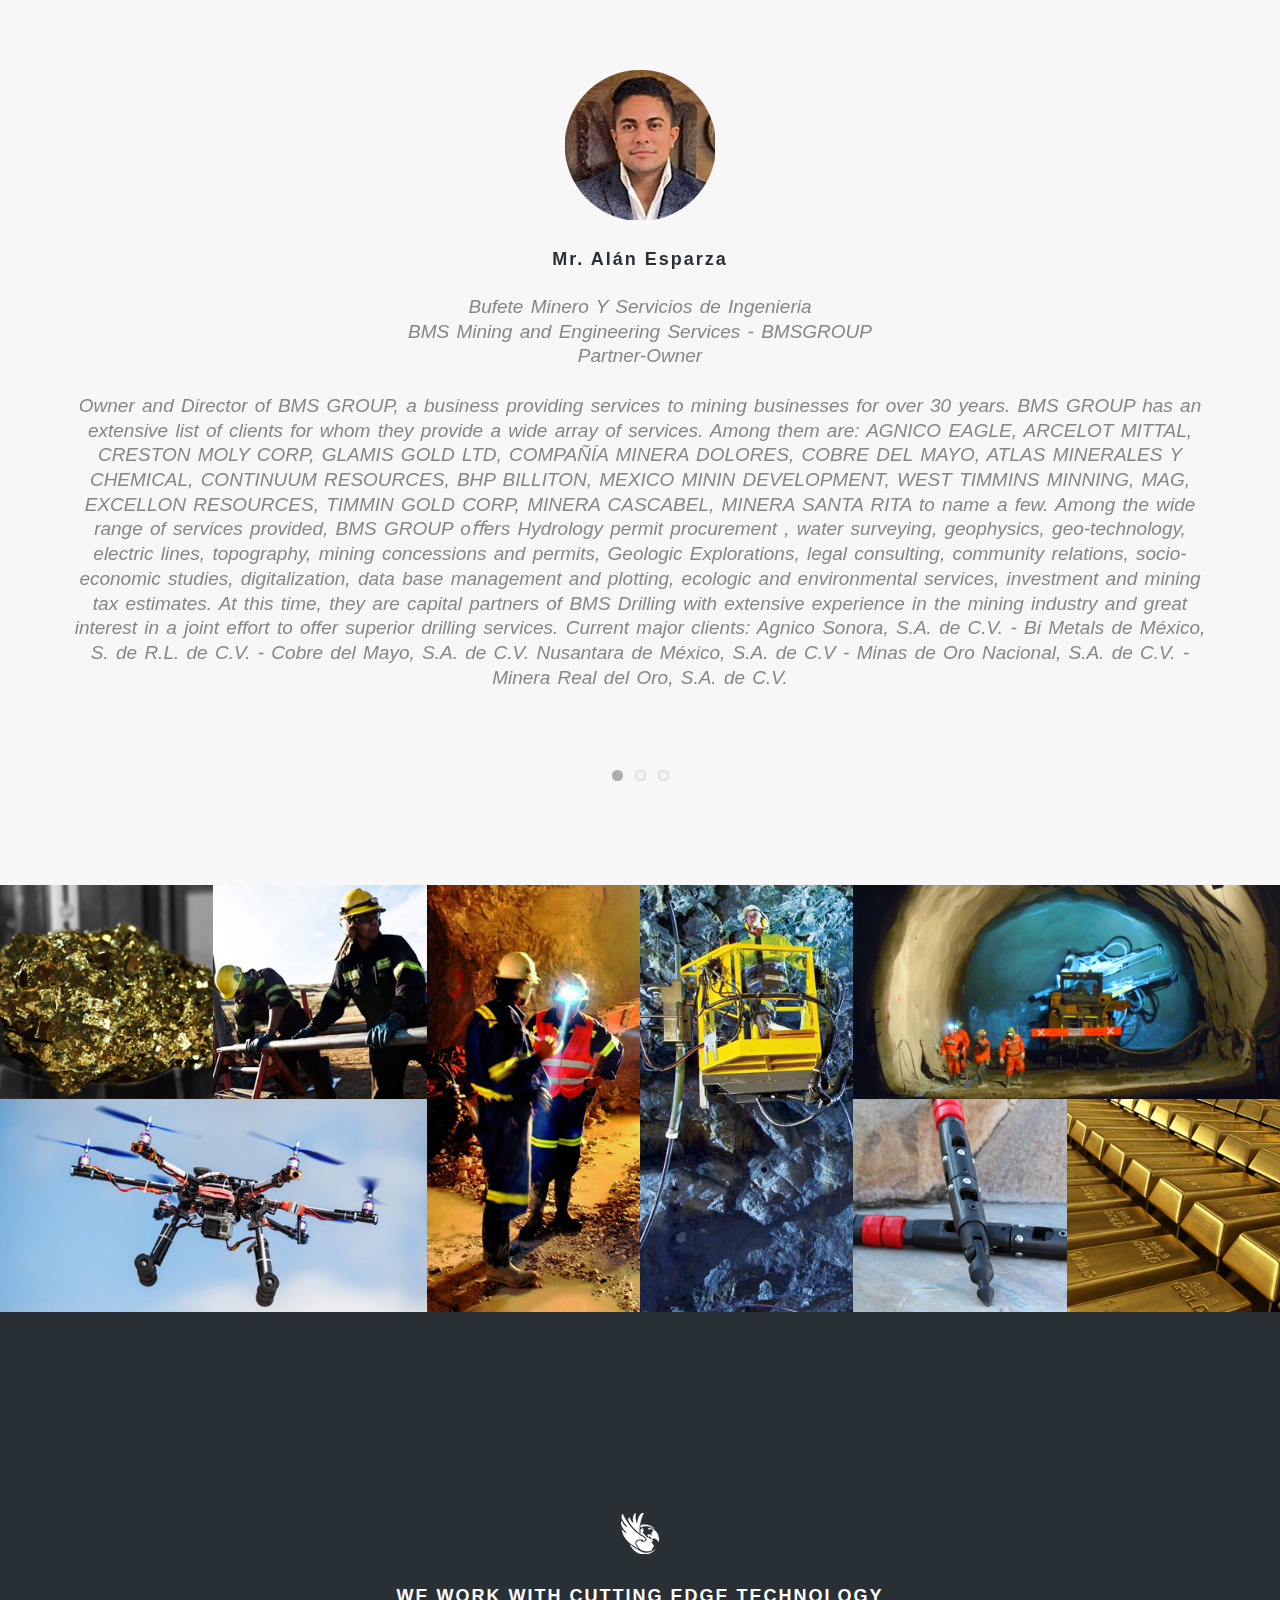
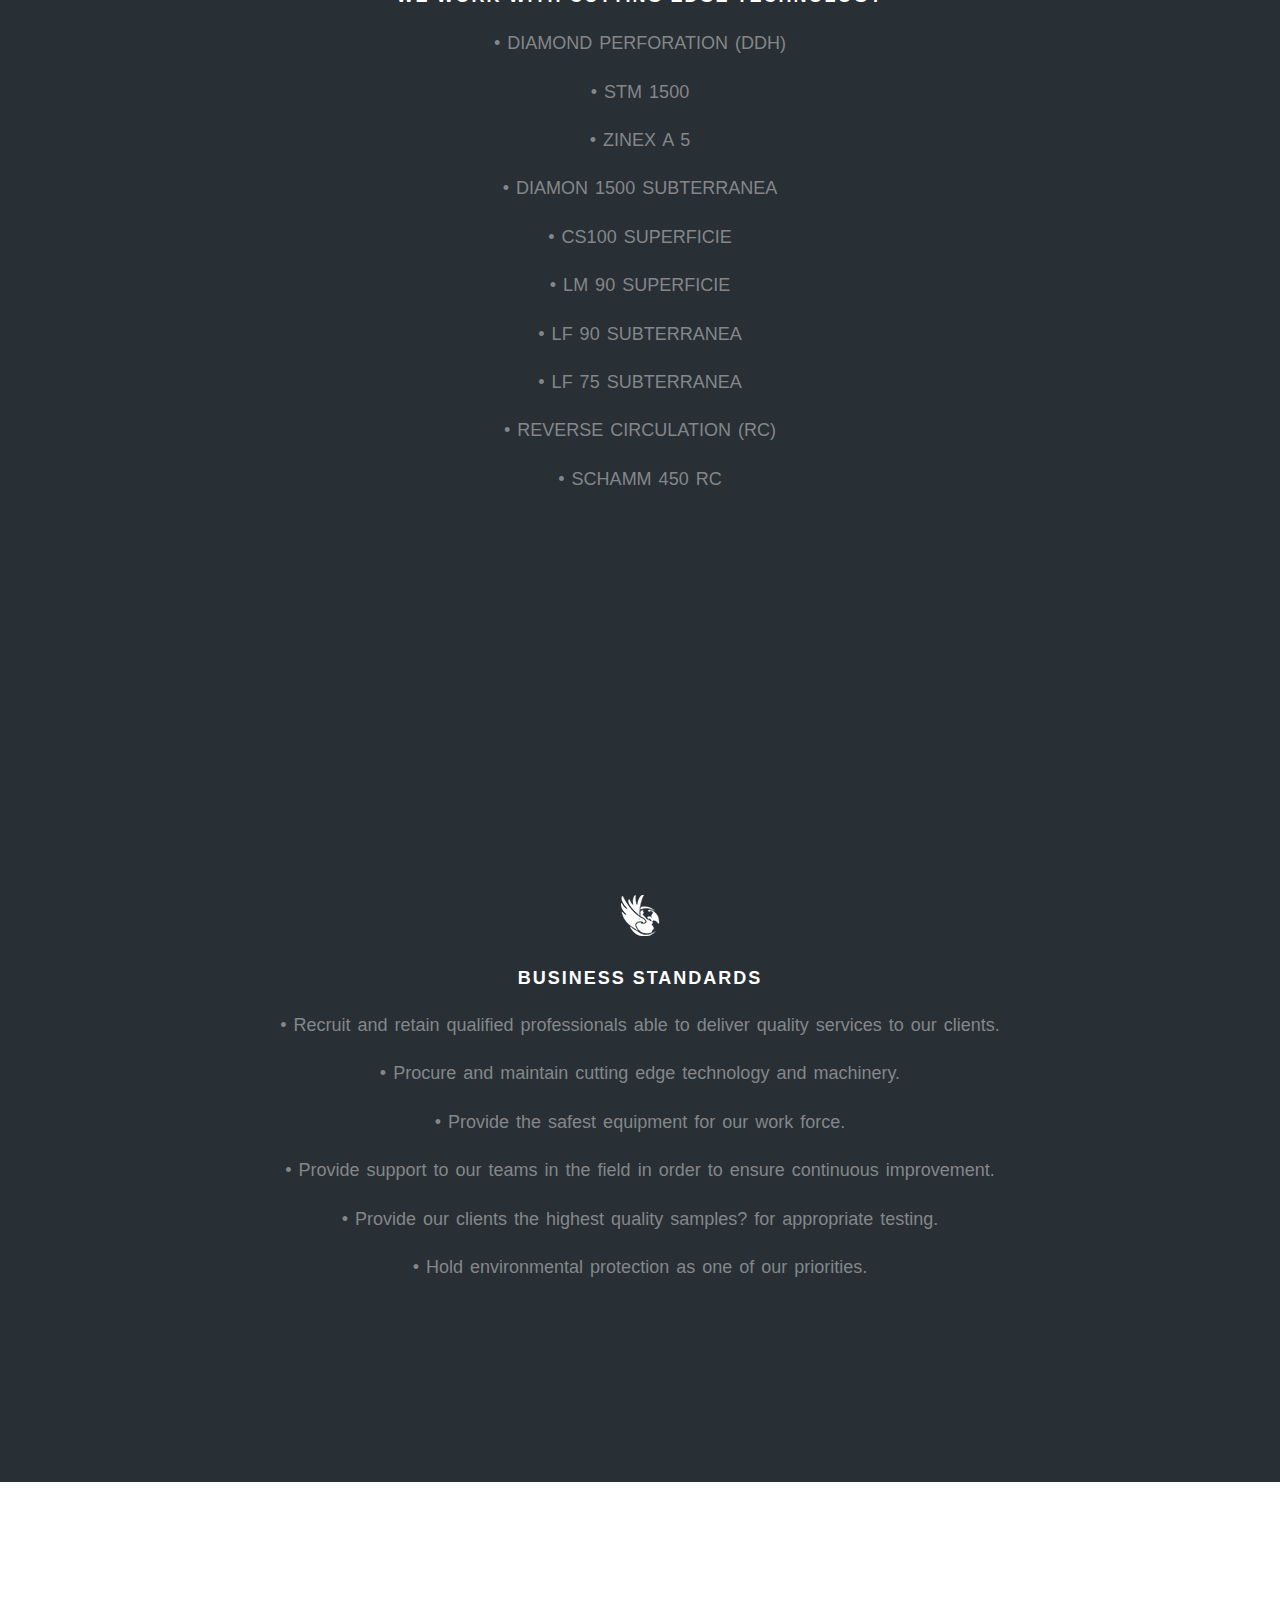
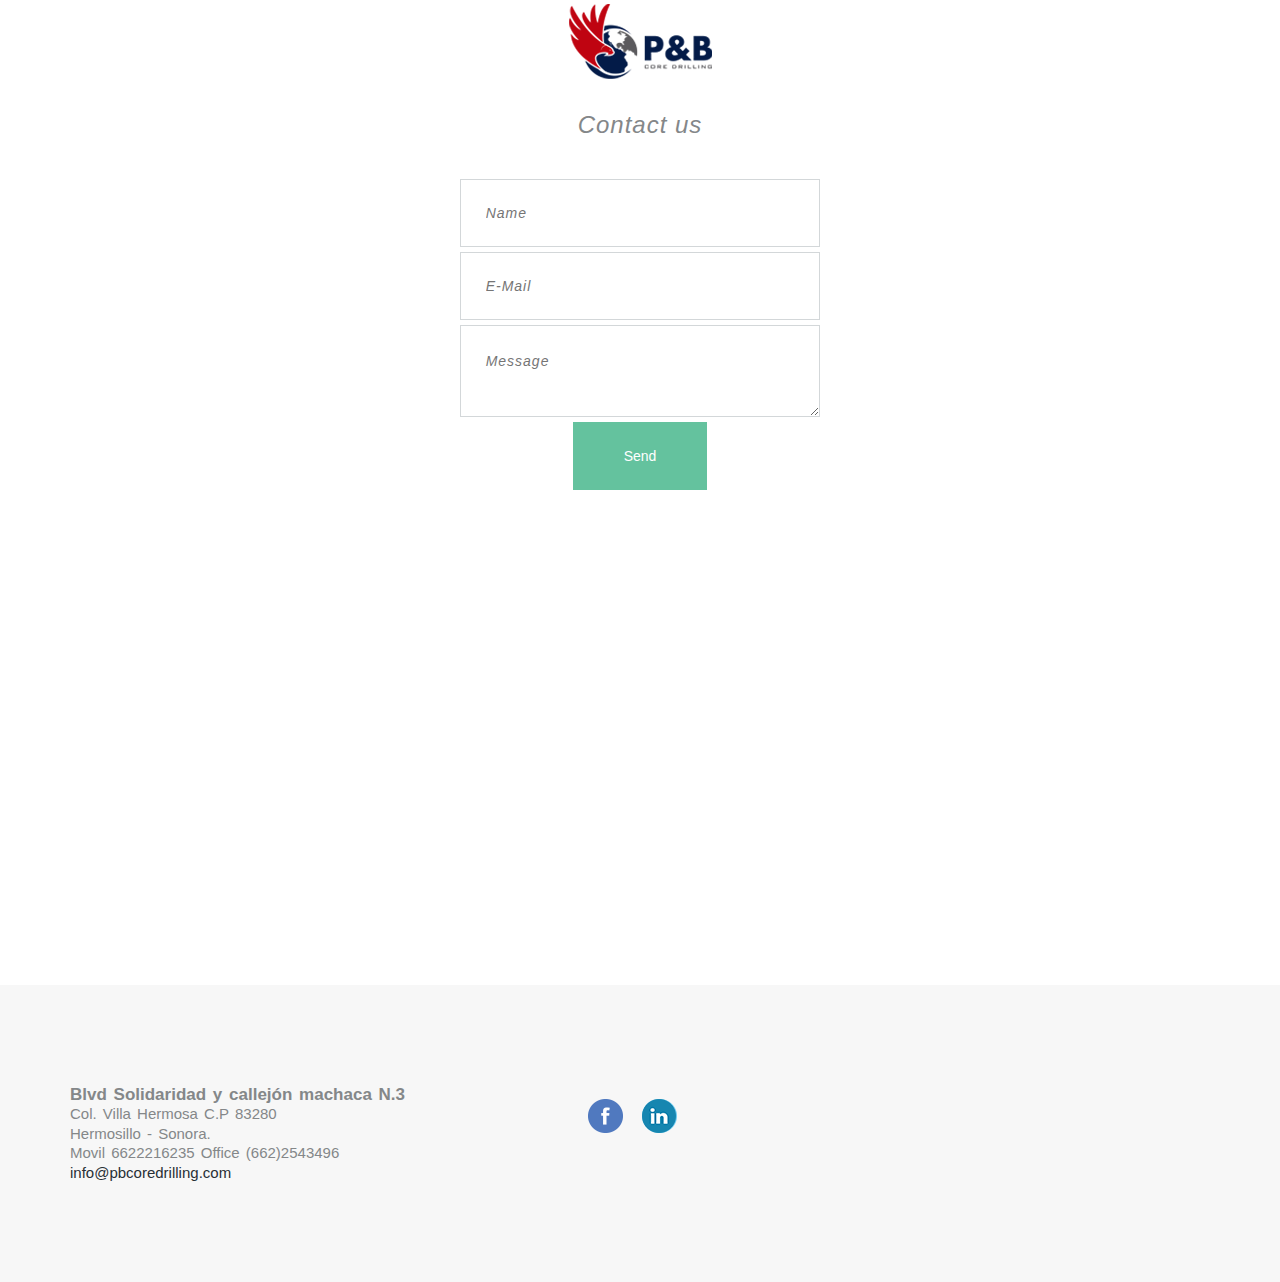
==== commit 451f4ad7: "menu items" ====
--- a/index2.html
+++ b/index2.html
@@ -33,10 +33,11 @@
 							<ul class="clearfix">
 								<li><a href="#empresa">Company</a></li>
 								<!--<li class="dot">.</li>-->
-								<li><a href="#equipo" class="r_spacer">Team</a></li>
-								<li><a href="#servicios">Services</a></li>
+								<li><a href="#projects" class="r_spacer">Projects</a></li>
+								<li><a href="#services">Services</a></li>
 								<!--<li class="dot">.</li>-->
-								<li><a href="#contacto">Contact</a></li>
+								<li><a href="#standars">Standards</a></li>
+								<li><a href="#contact">Contact</a></li>
 							</ul>
 						</nav>
 					</div>
@@ -161,7 +162,7 @@
 				</div>
 			</div>
 		</section>
-		<div class="container-fluid" id="shop">
+		<div class="container-fluid" id="projects">
 			<div class="row">
 				<div id="effect" class="effects clearfix">
 					<div class="col-md-4 left nopadding">
@@ -169,7 +170,7 @@
 							<div class="img">
 								<img src="img/l1.jpg" alt="Leather Seats">
 								<div class="overlay">
-									<a href="http://google.com/" class="expand">PB Core Drilling</a>
+									<a href="" class="expand">PB Core Drilling</a>
 									<a class="close-overlay hidden">x</a>
 								</div>
 							</div>
@@ -253,7 +254,7 @@
 
 
 <section class="discover">
-<div class="container-fluid intro2" id="servicios">
+<div class="container-fluid intro2" id="services">
 			<div class="row">
 				<div class="col-md-8 col-md-offset-2">
 					<h2 class="chain2">WE WORK WITH CUTTING EDGE TECHNOLOGY</h1>
@@ -272,13 +273,29 @@
 		</div>
 </section>
 
+<section class="discover">
+<div class="container-fluid intro2" id="standards">
+			<div class="row">
+				<div class="col-md-8 col-md-offset-2">
+					<h2 class="chain2">BUSINESS STANDARDS</h1>
+					<p class="text-intro">• Recruit and retain qualiﬁed professionals able to deliver quality services to our clients.</p>
+                    <p class="text-intro">• Procure and maintain cutting edge technology and machinery.</p>
+                    <p class="text-intro">• Provide the safest equipment for our work force.</p>
+                    <p class="text-intro">• Provide support to our teams in the ﬁeld in order to ensure continuous improvement.</p>
+                    <p class="text-intro">• Provide our clients the highest quality samples? for appropriate testing.</p>
+                    <p class="text-intro">• Hold environmental protection as one of our priorities.</p>
+                </div>
+			</div>
+		</div>
+</section>
+
 		
 
 
 		<section class="sign_up">
 			<div class="container">
 				<div class="row">
-					<div class="col-md-6 col-md-offset-3 sign-up" id="contacto">
+					<div class="col-md-6 col-md-offset-3 sign-up" id="contact">
 						<h2 class="logo-header">Contact us</h2>
 						<form  name="signup-form" class="form" method="POST" action="sendmail.php"  onsubmit="return validarFormulario ()">
 							<input class="signup-input" type="text" name="nombre" placeholder="Name" title="Insert name" required>
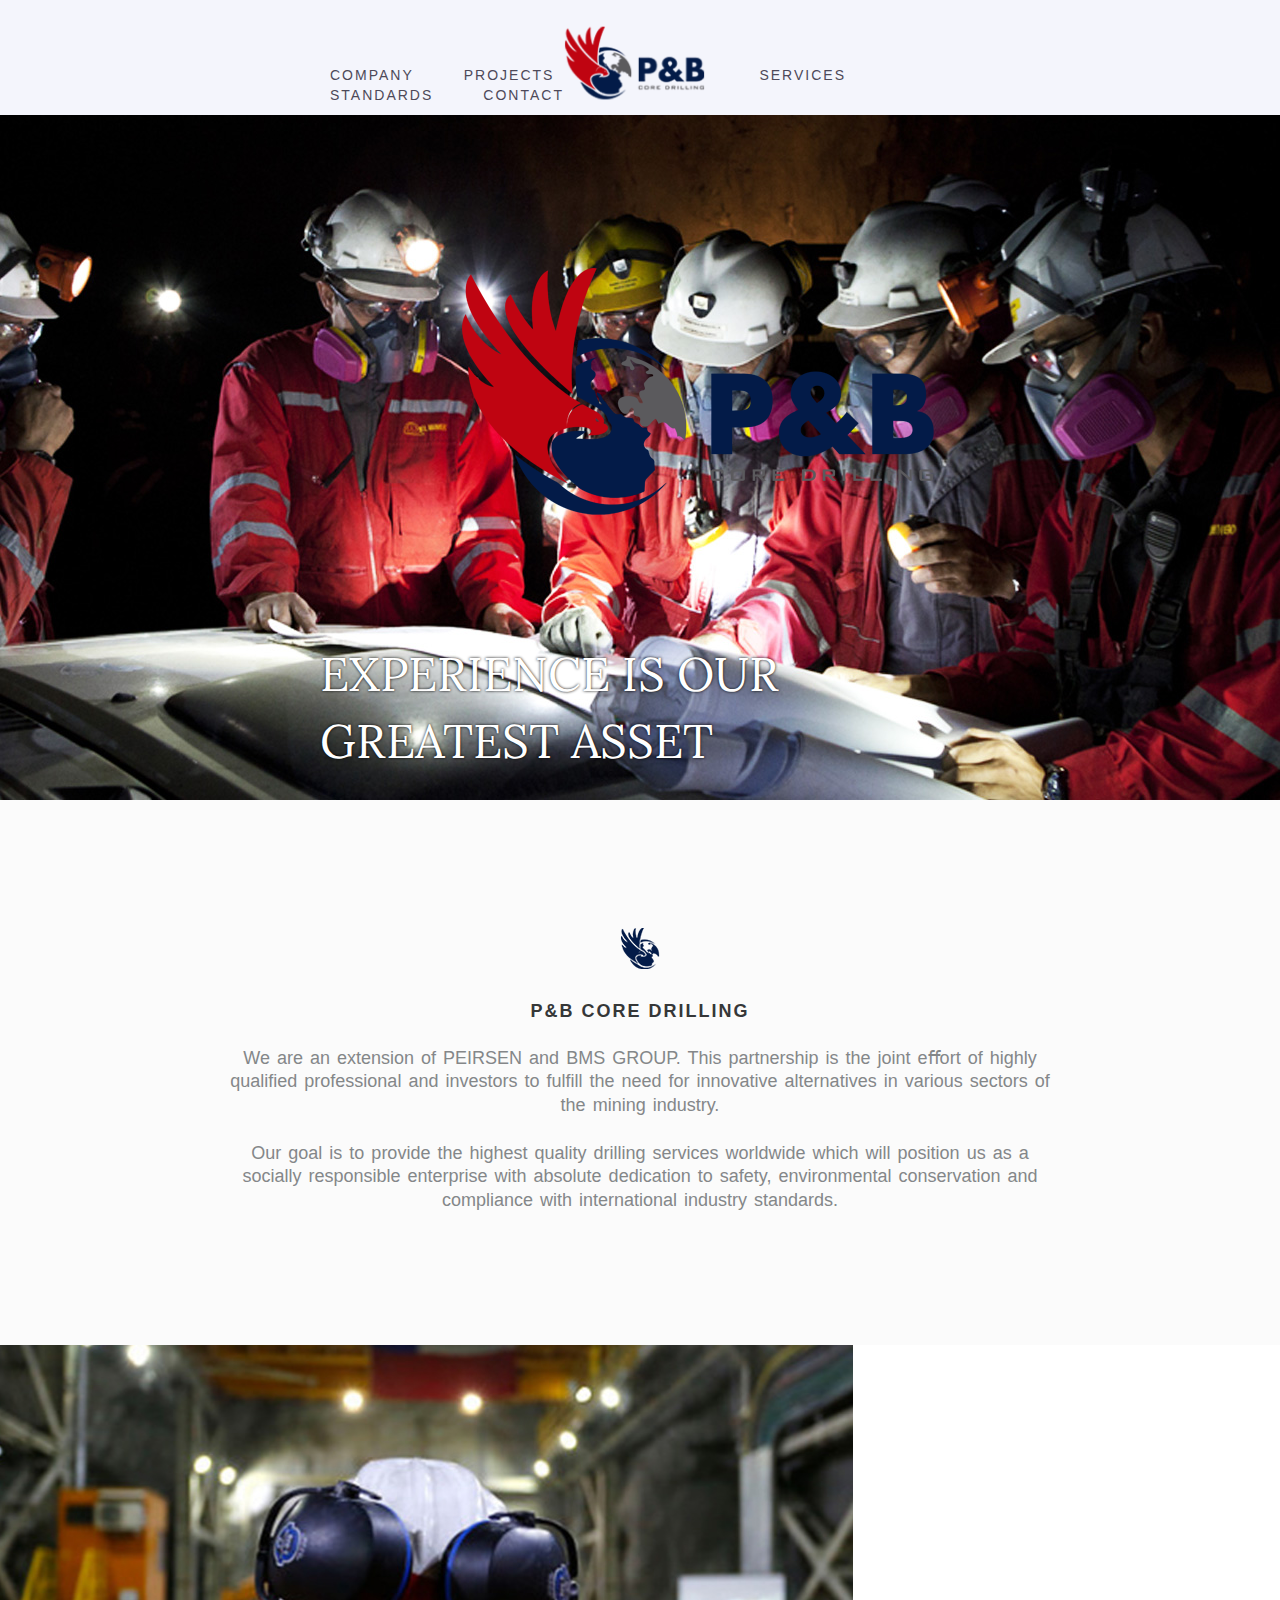
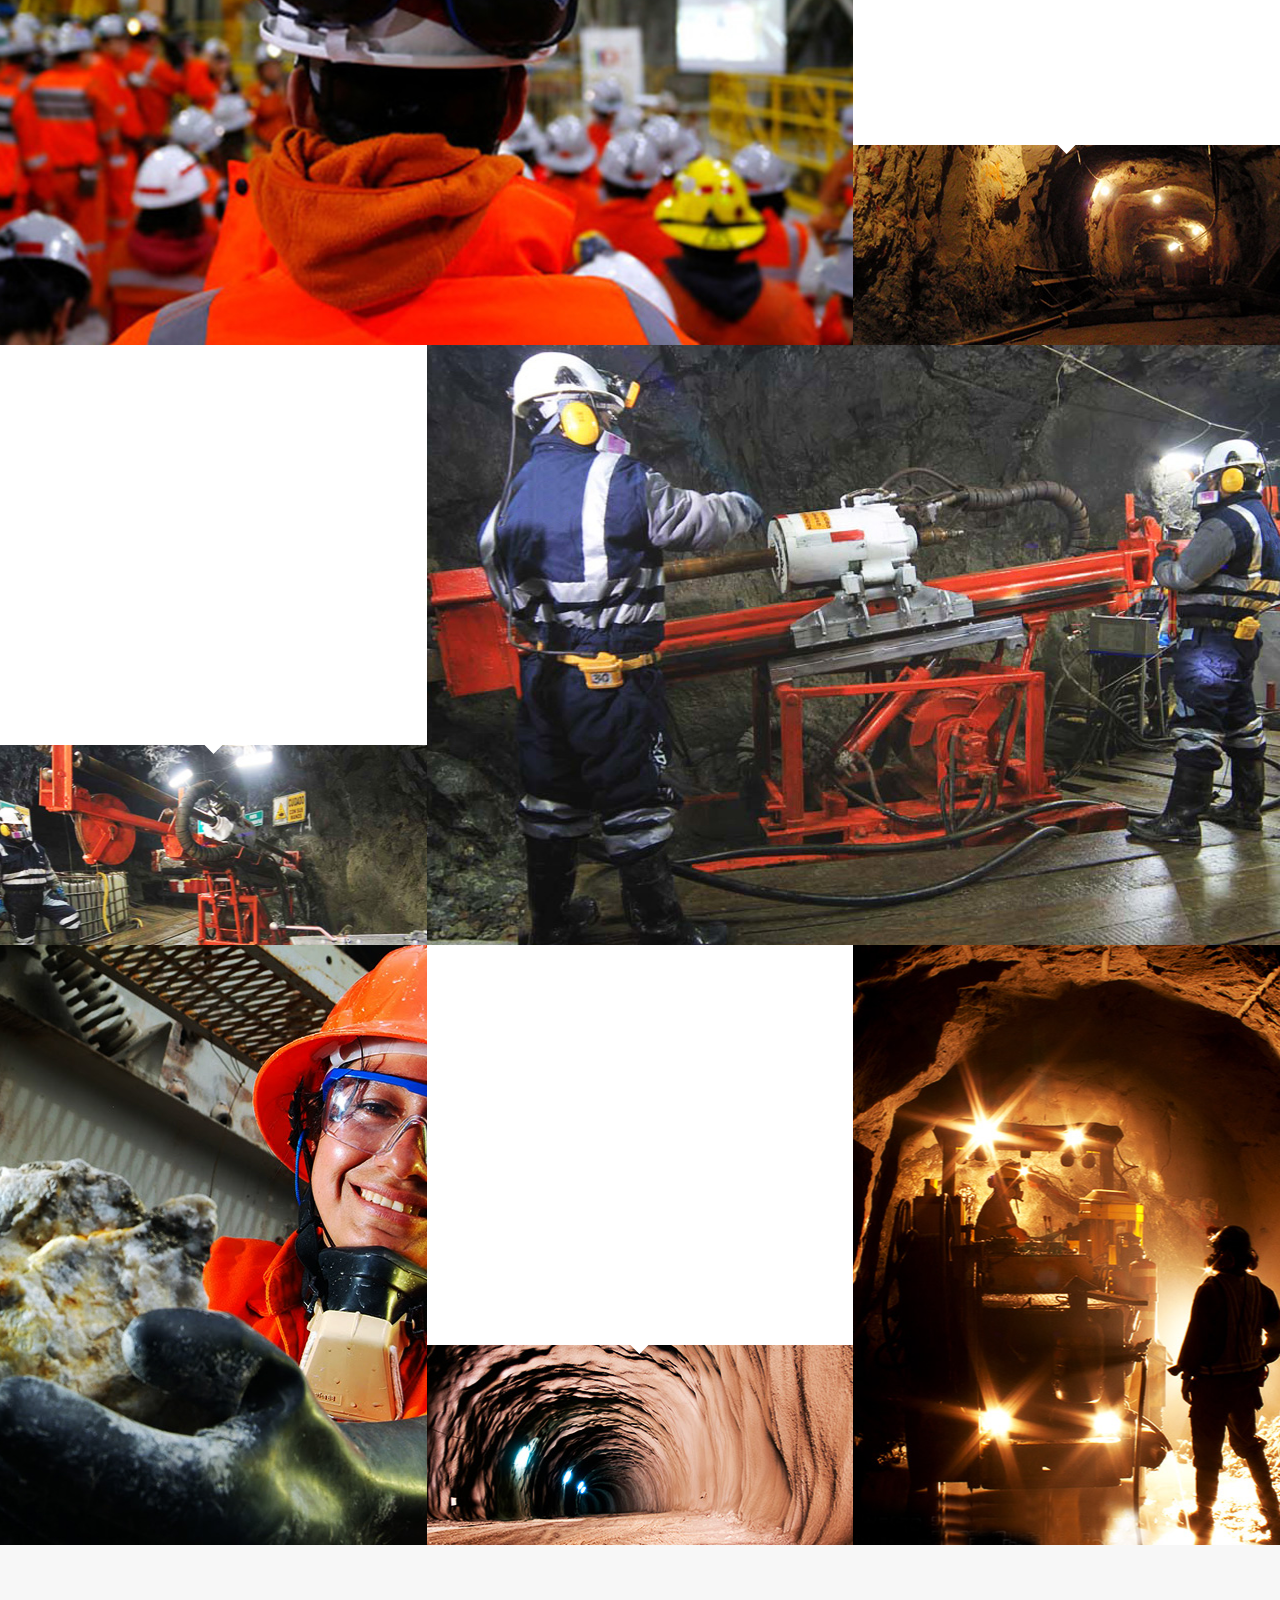
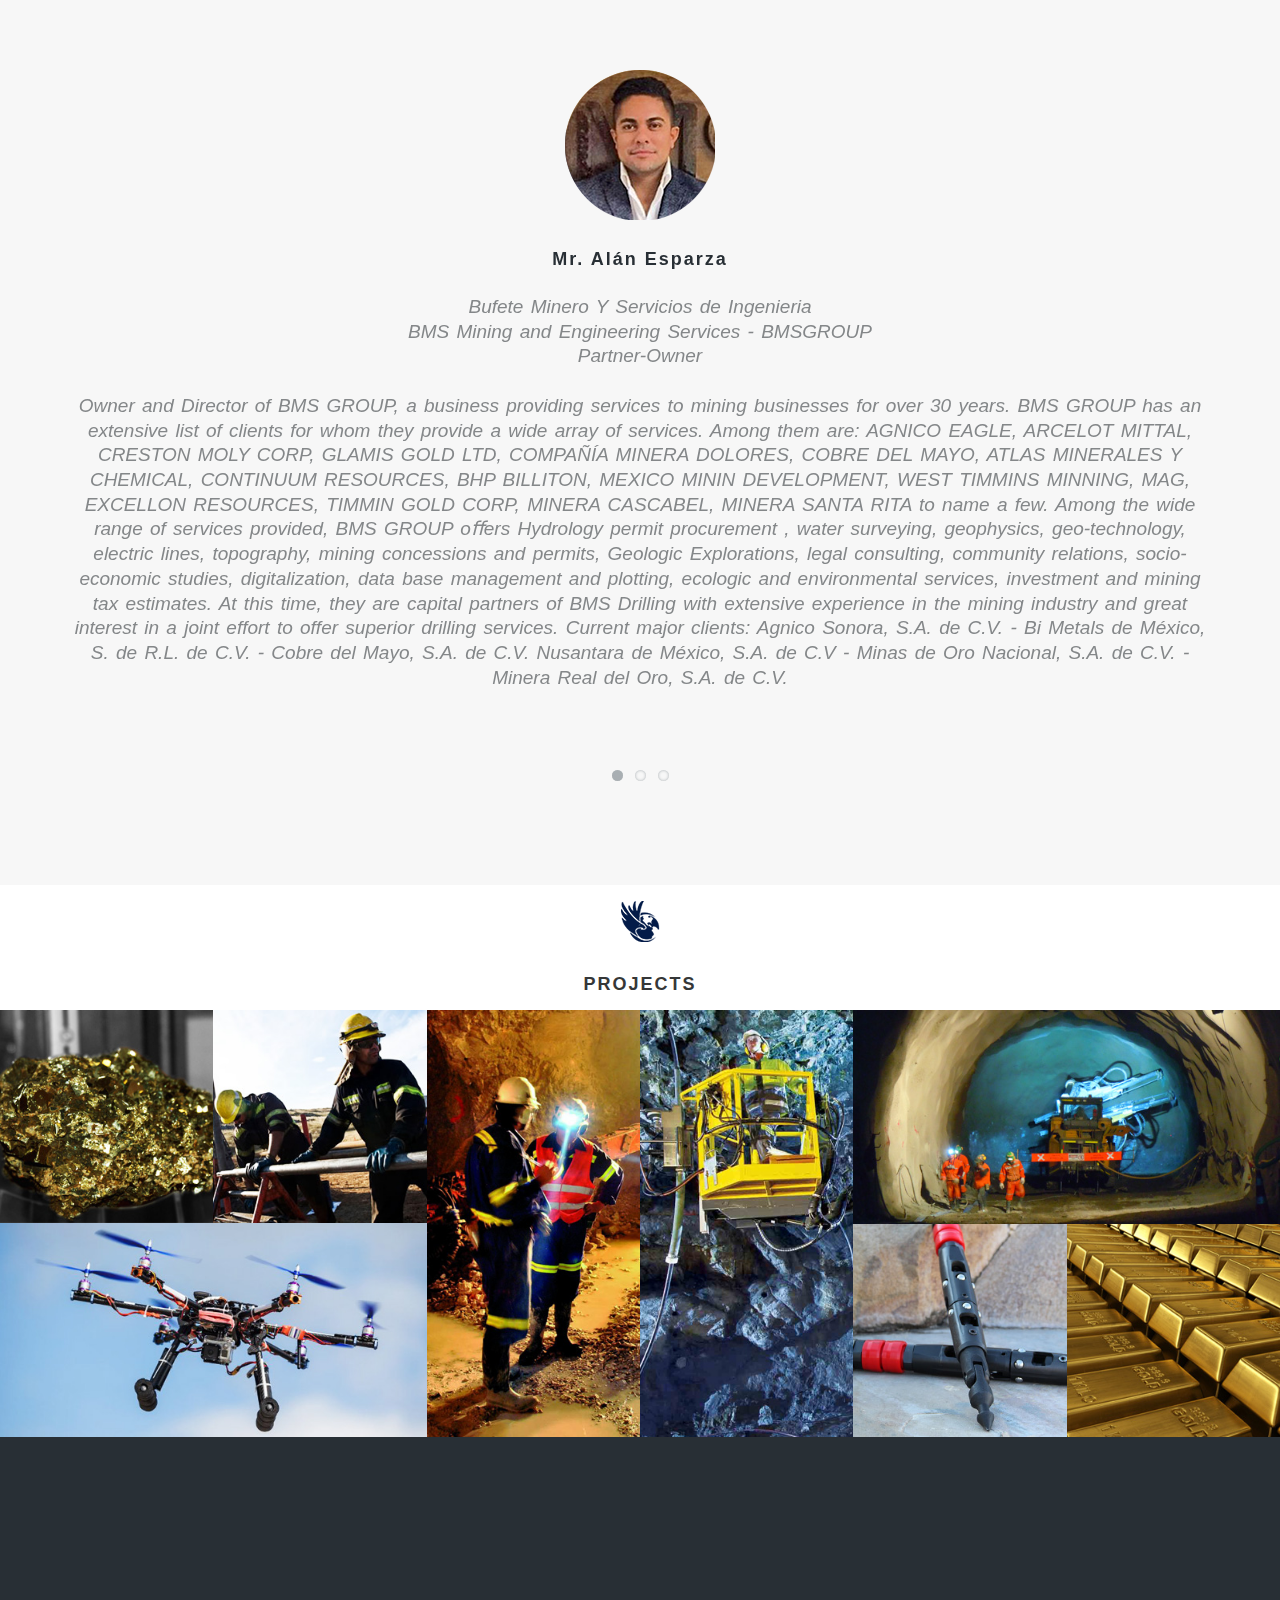
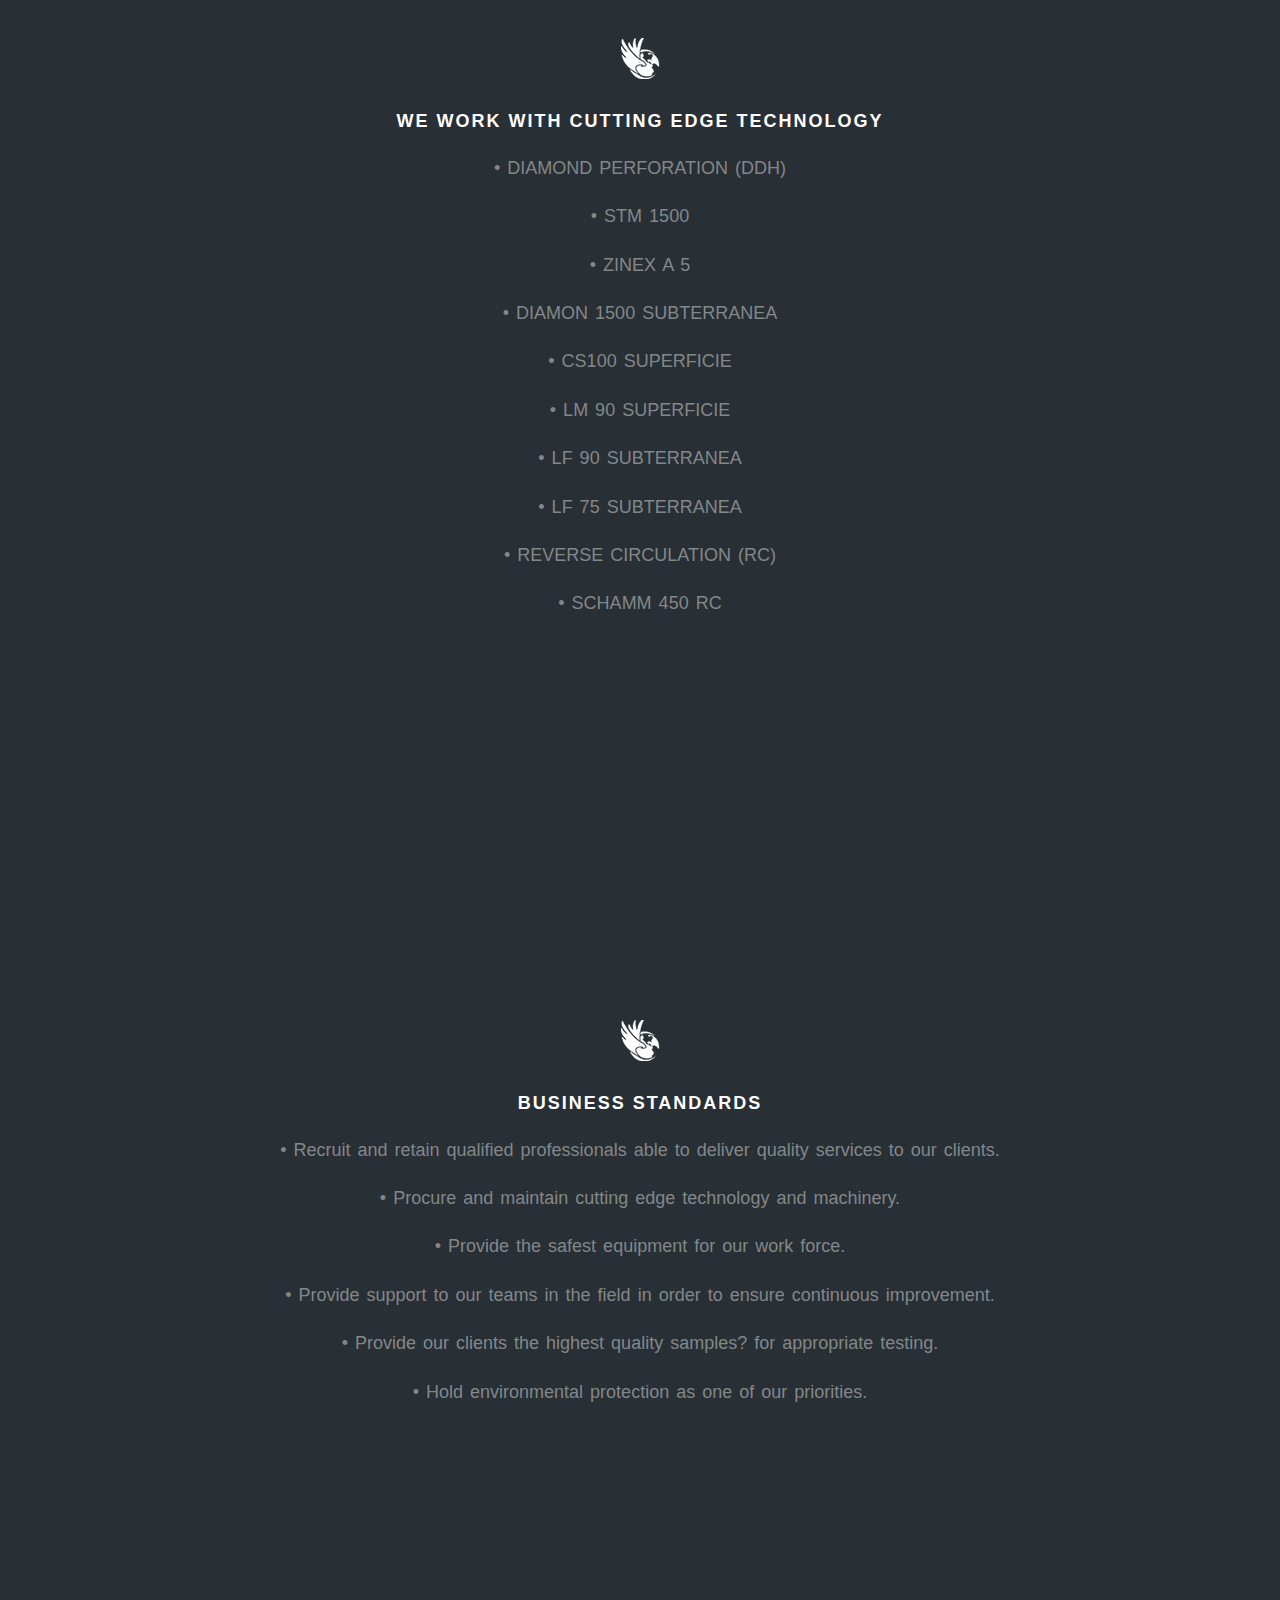
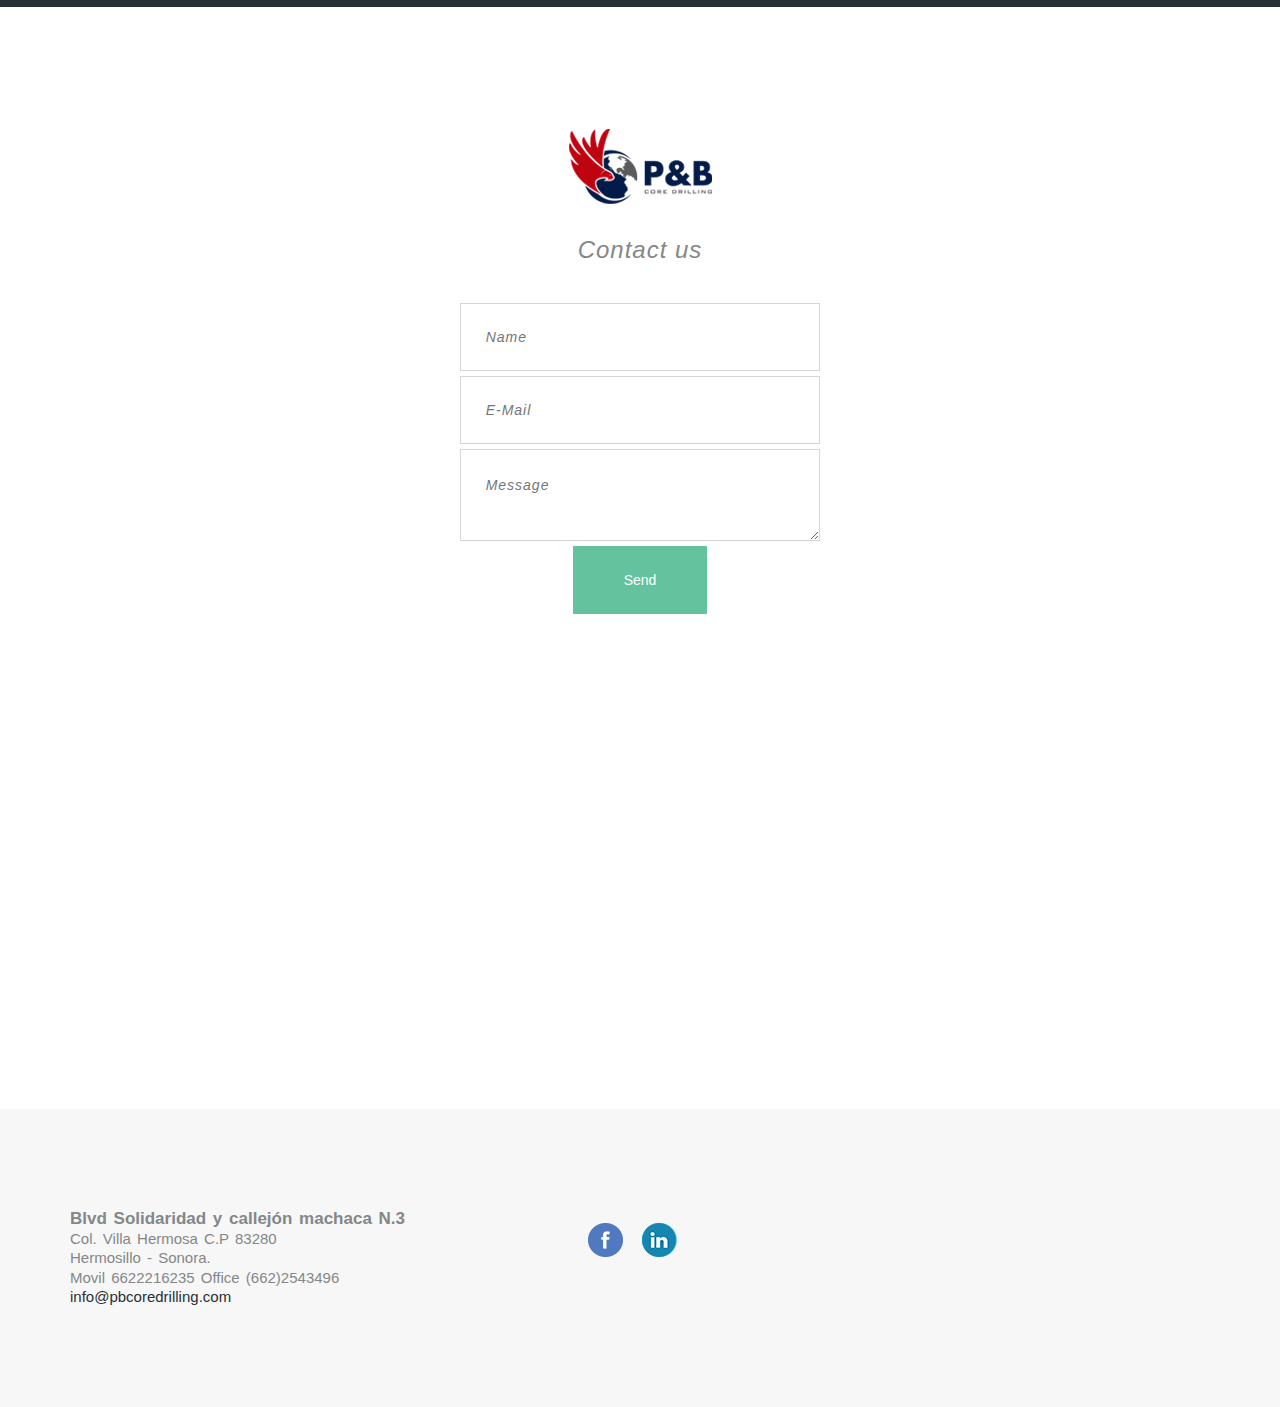
==== commit df1312d7: "add logo style and image modified" ====
--- a/index2.html
+++ b/index2.html
@@ -44,7 +44,9 @@
 				</div>
 			</div>
 			<div class="hero">
-				<div class="herotext">EXPERIENCE IS OUR GREATEST ASSET</div>
+
+			<div class="logopbslider"></div>
+			<div class="herotext">EXPERIENCE IS OUR GREATEST ASSET</div>
 
 			</div>
 		</header>
@@ -163,8 +165,9 @@
 			</div>
 		</section>
 		<div class="container-fluid" id="projects">
-			<div class="row">
-				<div id="effect" class="effects clearfix">
+		<h2 class="chain">Projects</h2>
+			<div class="row">
+					<div id="effect" class="effects clearfix">
 					<div class="col-md-4 left nopadding">
 						<div class="left-box-1">
 							<div class="img">
@@ -257,7 +260,7 @@
 <div class="container-fluid intro2" id="services">
 			<div class="row">
 				<div class="col-md-8 col-md-offset-2">
-					<h2 class="chain2">WE WORK WITH CUTTING EDGE TECHNOLOGY</h1>
+					<h2 class="chain2">WE WORK WITH CUTTING EDGE TECHNOLOGY</h2>
 					<p class="text-intro">• DIAMOND PERFORATION (DDH)</p>
                     <p class="text-intro">• STM 1500</p>
                     <p class="text-intro">• ZINEX A 5</p>
@@ -277,7 +280,7 @@
 <div class="container-fluid intro2" id="standards">
 			<div class="row">
 				<div class="col-md-8 col-md-offset-2">
-					<h2 class="chain2">BUSINESS STANDARDS</h1>
+					<h2 class="chain2">BUSINESS STANDARDS</h2>
 					<p class="text-intro">• Recruit and retain qualiﬁed professionals able to deliver quality services to our clients.</p>
                     <p class="text-intro">• Procure and maintain cutting edge technology and machinery.</p>
                     <p class="text-intro">• Provide the safest equipment for our work force.</p>
@@ -425,7 +428,7 @@
 					<div class="col-md-4 footer-midcol">
 						<ul>
 							<li><a href="http://on.fb.me/1No3Vf4" class="facebook-icon">Facebook</a></li>
-							<li><a href="http://bit.ly/1S8n235" class="linkedin-icon">Pintrest</a></li>
+							<li><a href="http://bit.ly/1S8n235" class="linkedin-icon">Linkedin</a></li>
 						</ul>
 						<div class="clearfix"></div>
 					</div>
--- a/css/styles.css
+++ b/css/styles.css
@@ -174,6 +174,7 @@
 Headings
 ========================================================================== */
 h1.chain { text-align: center; text-transform: uppercase; color: #353738; letter-spacing: 2px; font-size: 18px; font-weight: 600; background: url(../img/cog-icon.png) no-repeat top center; padding-top: 75px; }
+h2.chain { text-align: center; text-transform: uppercase; color: #353738; letter-spacing: 2px; font-size: 18px; font-weight: 600; background: url(../img/cog-icon.png) no-repeat top center; padding-top: 75px; }
 h2.chain2 { text-align: center; text-transform: uppercase; color: #FFFFFF; letter-spacing: 2px; font-size: 18px; font-weight: 600; background: url(../img/cog-icon2.png) no-repeat top center; padding-top: 75px; }
 h2.frame { text-align: center; text-transform: uppercase; color: #353738; letter-spacing: 2px; font-size: 18px; font-weight: 600; background: url(../img/frame-icon.png) no-repeat top center; padding-top: 65px; margin-top: 70px; }
 h2.mech { text-align: center; text-transform: uppercase; color: #353738; letter-spacing: 2px; font-size: 18px; font-weight: 600; background: url(../img/mech-icon.png) no-repeat top center; padding-top: 65px; margin-top: 70px; }
@@ -207,6 +208,18 @@
     font-size: 47px;
     font-family: 'Lora', serif;
     text-shadow: 0 0 3px #000;
+}
+.logopbslider{
+    background: url(../img/pb_core_drilling.png) no-repeat center center;
+    width: 500px;
+    height: 250px;
+    position: absolute;
+    top: 50%;
+    left: 50%;
+    margin-top: -15%;
+    margin-left: -15%;
+    background-size: contain;
+    background-position: center center;
 }
 nav { height: 85px; margin-top: 30px; position: relative; }
 .logo-holder { 
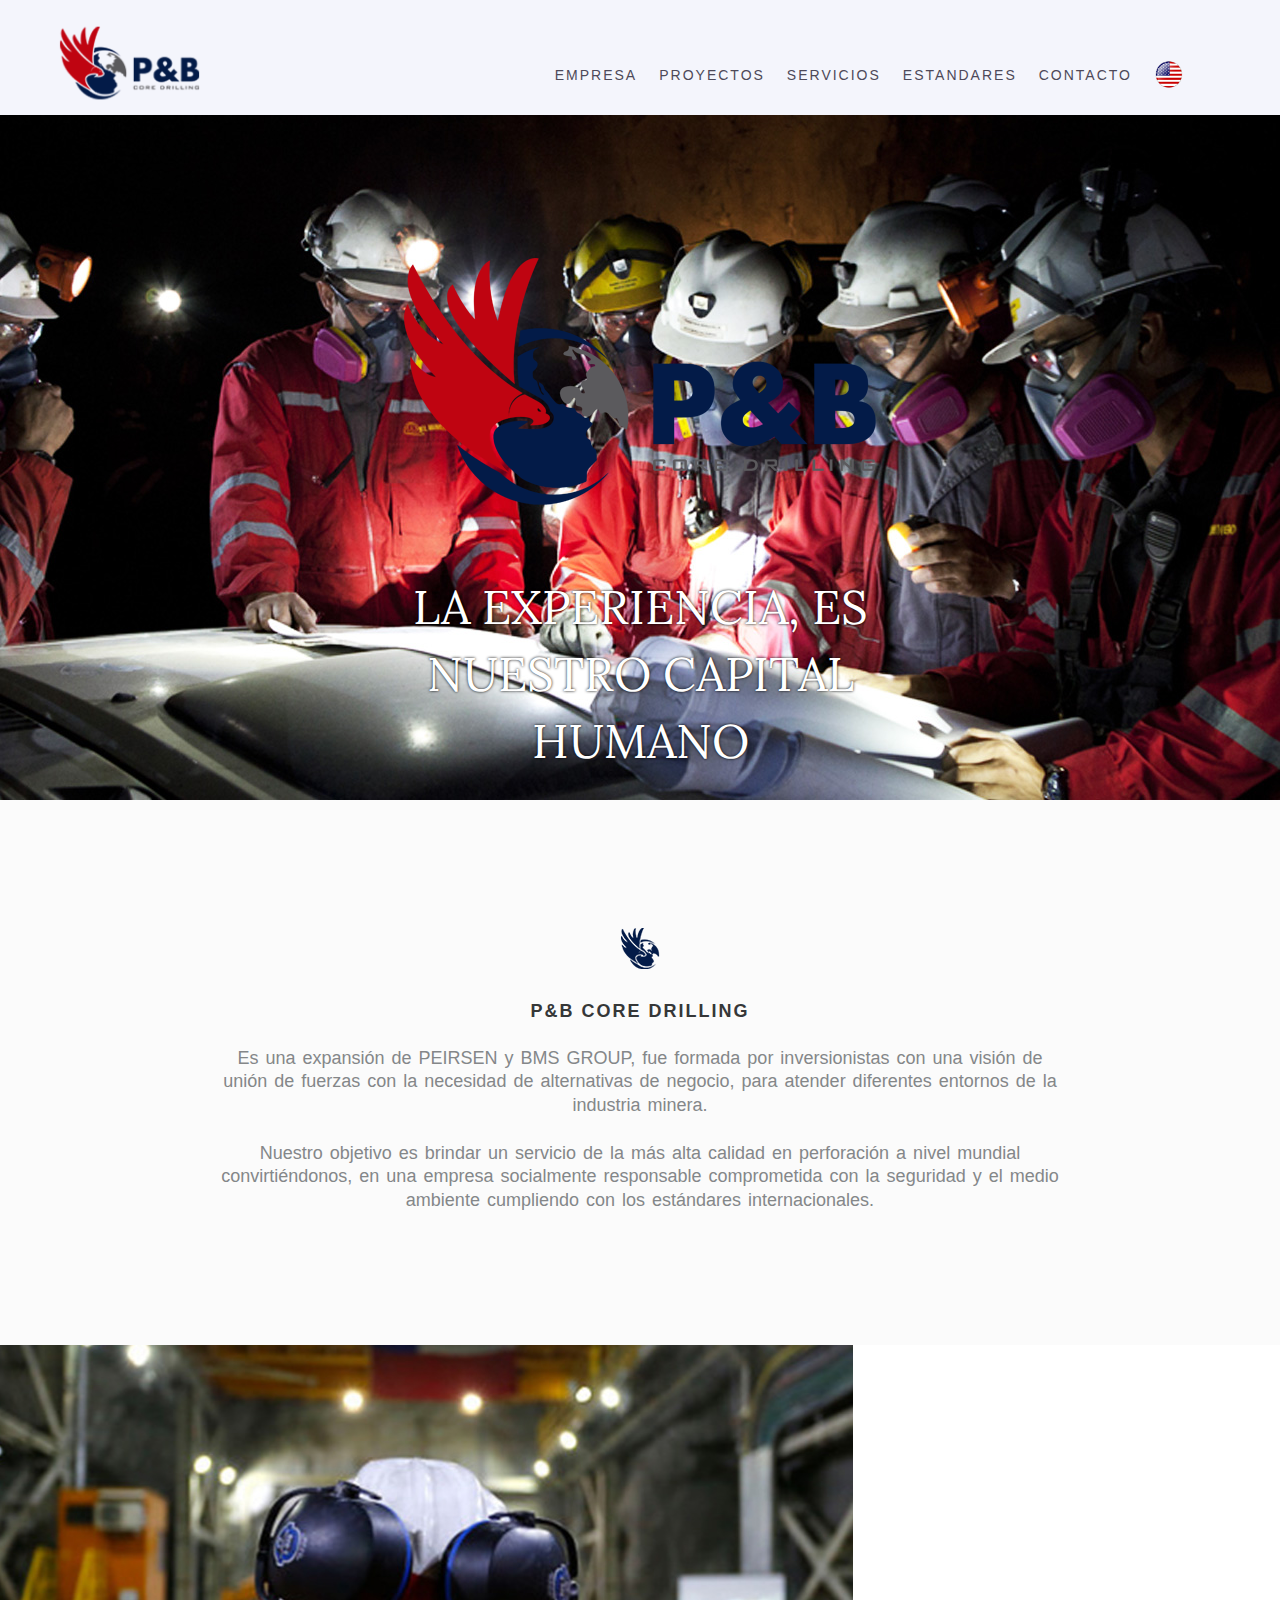
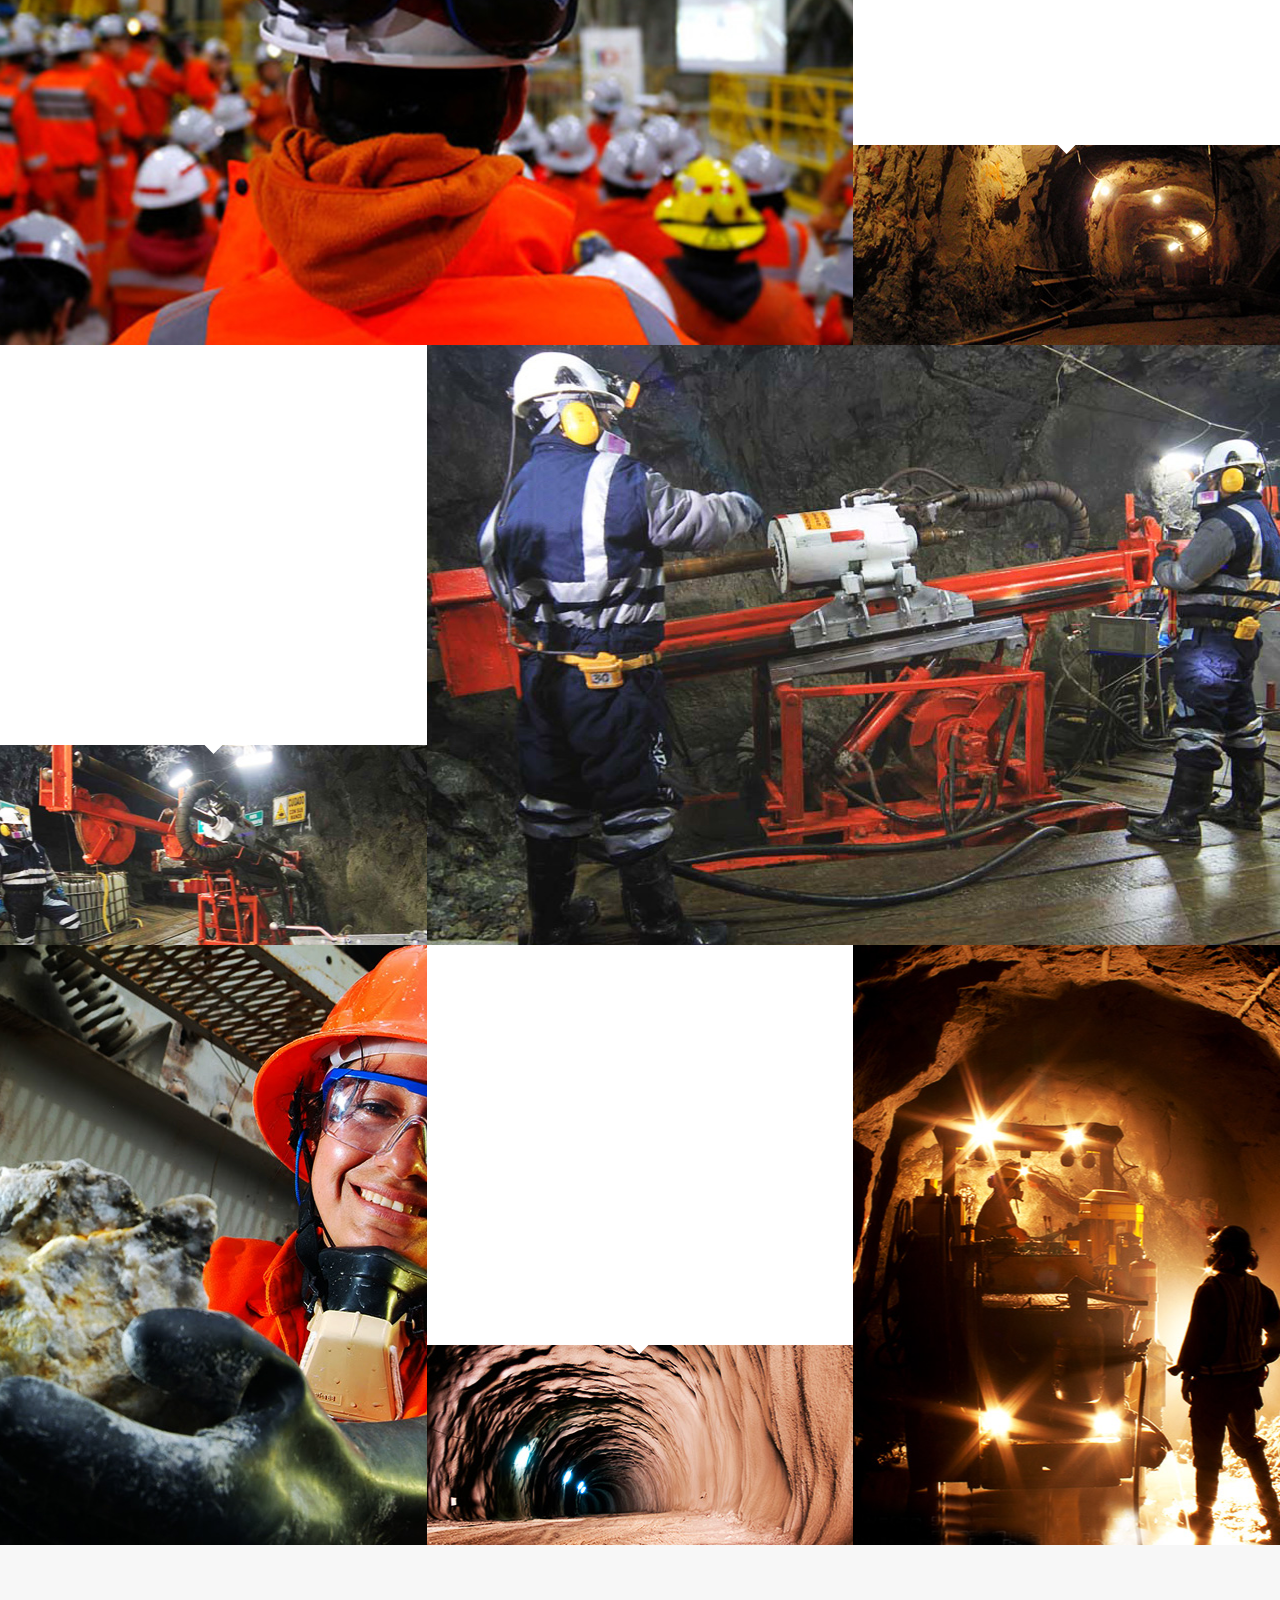
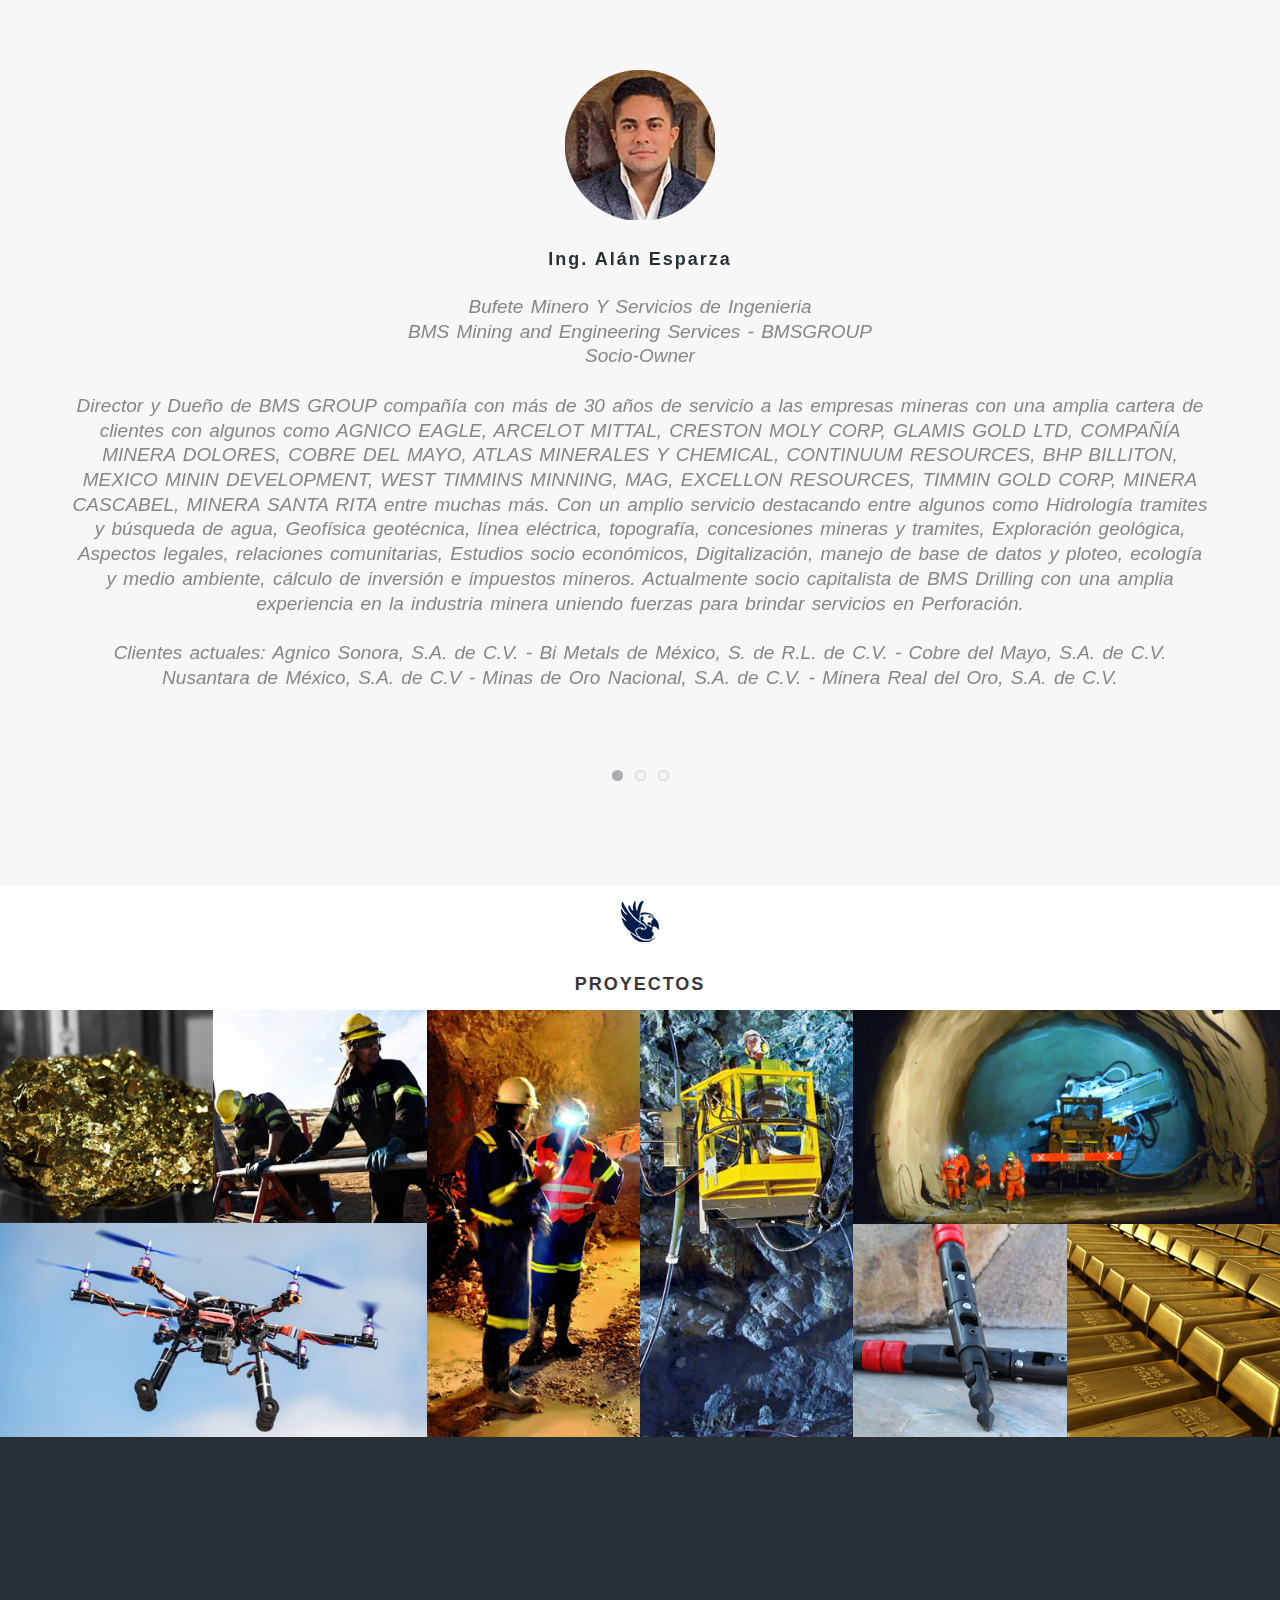
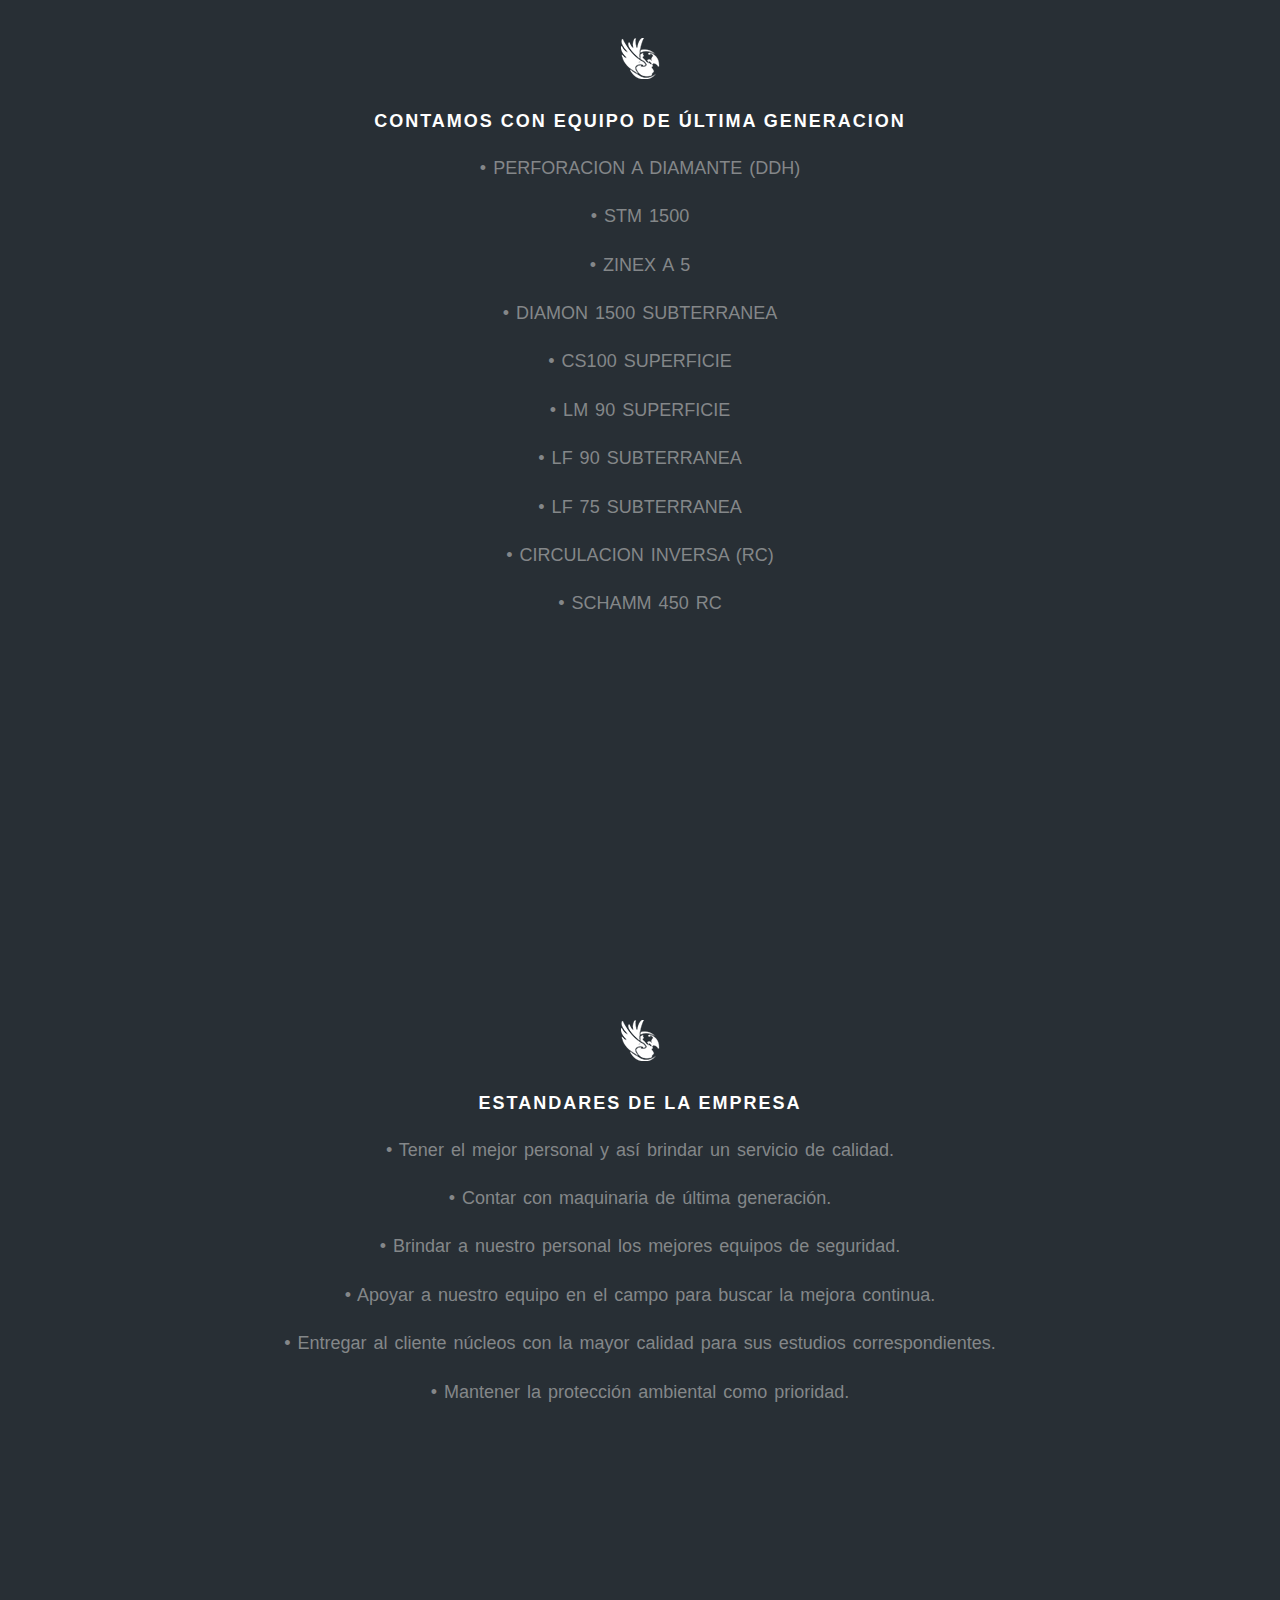
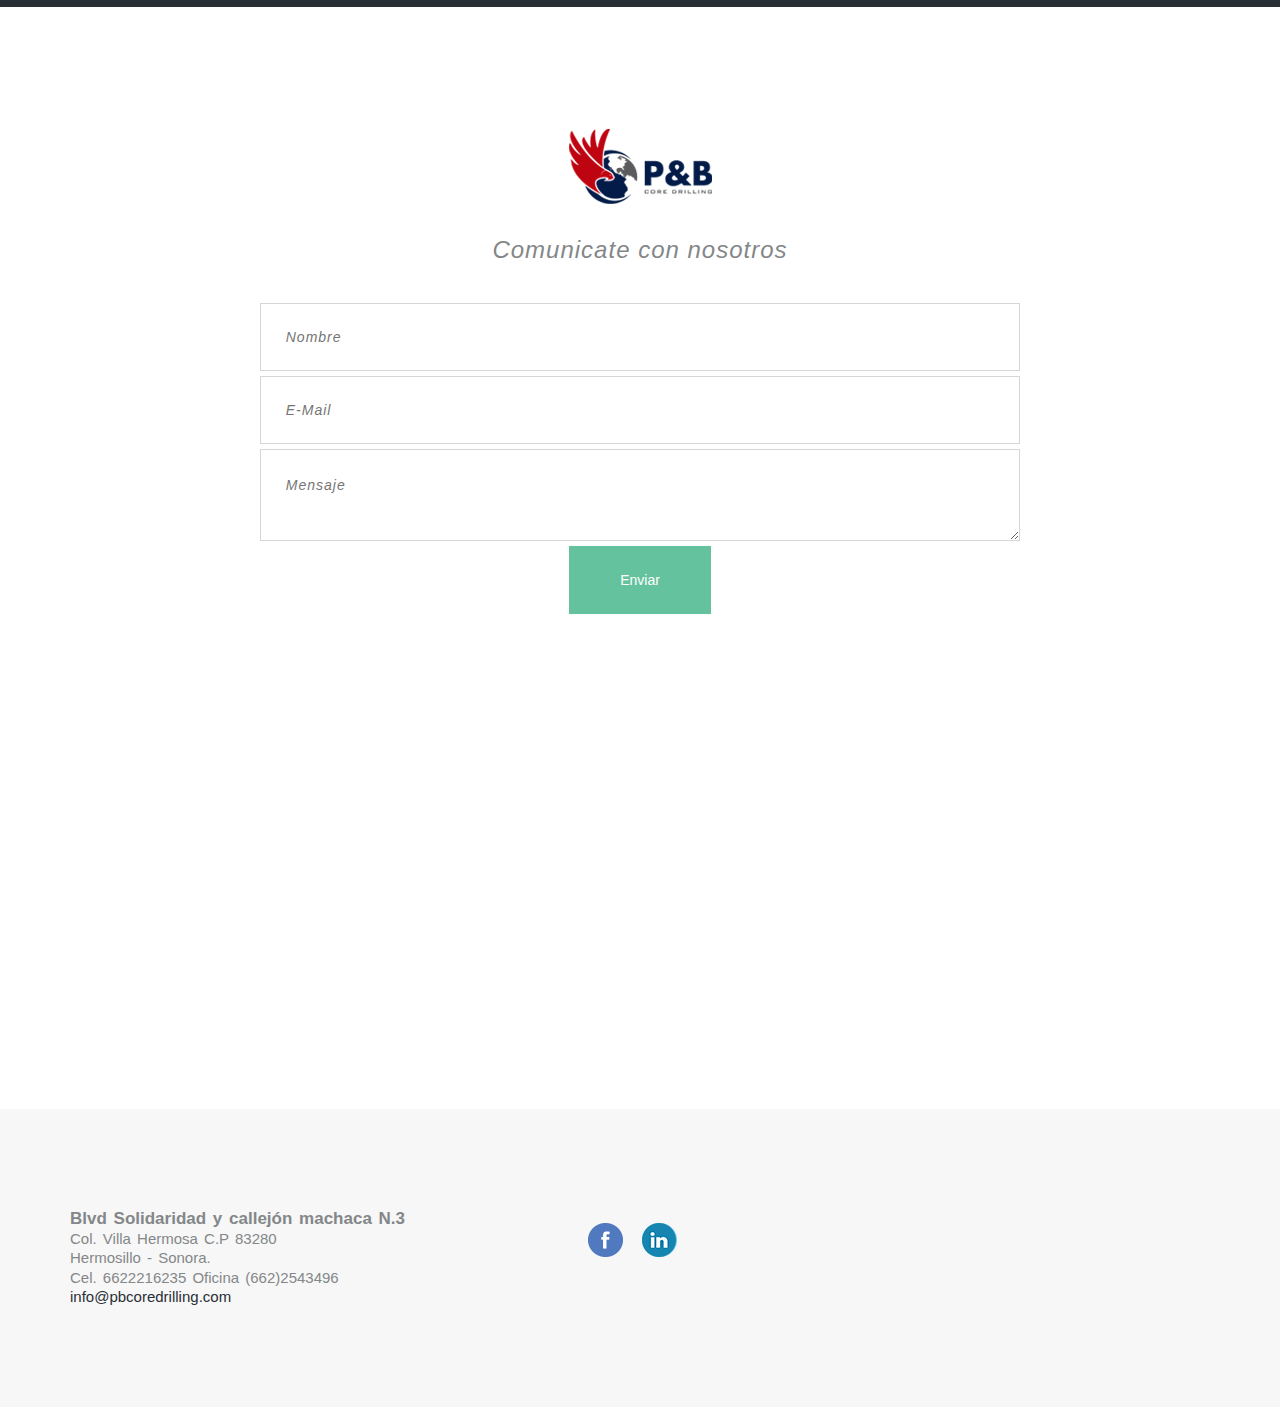
==== commit d8a0d93e: "language flag, menu and styles corrections" ====
--- a/index2.html
+++ b/index2.html
@@ -26,27 +26,30 @@
 						<a href="#" id="pull"><i class="fa fa-bars fa-2x"></i></a>
 					</div>
 				</div>
-				<div class="row">
-					<div class="col-md-8 col-md-offset-2">
+				<div class="row">					
+					<div class="">
+					<!--<div class="col-md-8 col-md-offset-2">-->
 						<nav>
 							<div class="logo-holder"></div>
 							<ul class="clearfix">
-								<li><a href="#empresa">Company</a></li>
+								<li><a href="index.html"><img src="img/bandera-usa.png" alt="Ingles" class="sel-idiomas"></a></li>
+								<li><a href="#contacto">Contacto</a></li>
+								<li><a href="#estandares">Estandares</a></li>
+								<li><a href="#servicios">Servicios</a></li>
+								<li><a href="#proyectos" class="r_spacer">Proyectos</a></li>
+								<li><a href="#empresa">Empresa</a></li>
+
 								<!--<li class="dot">.</li>-->
-								<li><a href="#projects" class="r_spacer">Projects</a></li>
-								<li><a href="#services">Services</a></li>
 								<!--<li class="dot">.</li>-->
-								<li><a href="#standars">Standards</a></li>
-								<li><a href="#contact">Contact</a></li>
 							</ul>
 						</nav>
 					</div>
 				</div>
 			</div>
-			<div class="hero">
-
-			<div class="logopbslider"></div>
-			<div class="herotext">EXPERIENCE IS OUR GREATEST ASSET</div>
+			<div class="hero slider_con_logo">				
+
+				<div class="logopbslider0 "></div>
+				<div class="herotext">LA EXPERIENCIA, ES NUESTRO CAPITAL HUMANO </div>
 
 			</div>
 		</header>
@@ -55,8 +58,8 @@
 			<div class="row">
 				<div class="col-md-8 col-md-offset-2">
 					<h1 class="chain">P&B Core Drilling</h1>
-					<p class="text-intro">We are an extension of PEIRSEN and BMS GROUP. This partnership is the joint eﬀort of highly qualiﬁed professional and investors to fulﬁll the need for innovative alternatives in various sectors of the mining industry.</p>
-                    <p class="text-intro">Our goal is to provide the highest quality drilling services worldwide which will position us as a socially responsible enterprise with absolute dedication to safety, environmental conservation and compliance with international industry standards.</p>
+					<p class="text-intro">Es una expansión de PEIRSEN y BMS GROUP, fue formada por inversionistas con una visión de unión de fuerzas con la necesidad de alternativas de negocio, para atender diferentes entornos de la industria minera.</p>
+                    <p class="text-intro">Nuestro objetivo es brindar un servicio de la más alta calidad en perforación a nivel mundial convirtiéndonos, en una empresa socialmente responsable comprometida con la seguridad y el medio ambiente cumpliendo con los estándares internacionales.</p>
 				</div>
 			</div>
 		</div>
@@ -67,8 +70,8 @@
 				</div>
 				<div class="col-md-4 section-text nopadding">
 					<div class="wp4">
-						<h2 class="frame">Mission</h2>
-						<p>To provide superior and timely surface and subterraneous diamond drilling services as leaders in compliance with the highest quality and safety industry standards.</p>
+						<h2 class="frame">Misión</h2>
+						<p>Es brindarle el mejor servicio de perforación a diamante en superﬁcie y subterránea con los más altos estándares de calidad y seguridad, en los plazos comprometidos.</p>
 						<div class="thin-sep"></div>
 					</div>
 					<div class="small-featured-img seat-red">
@@ -79,8 +82,8 @@
 			<div class="row">
 				<div class="col-md-4 section-text nopadding">
 					<div class="wp5">
-						<h2 class="mech">Vision</h2>
-						<p>To become a world class enterprise with the best solutions for your drilling needs known for unsurpassed excellence, quality and environmental protection.</p>
+						<h2 class="mech">Visión</h2>
+						<p>Posicionarnos como una compañía de clase mundial con la solución a sus necesidades de perforación gestionando la excelencia en calidad y a su vez comprometiéndonos con el medio ambiente.</p>
 						<div class="thin-sep"></div>
 					</div>
 					<div class="small-featured-img seat-black">
@@ -99,8 +102,8 @@
 				</div>
 				<div class="col-md-4 section-text nopadding">
 					<div class="wp6">
-						<h2 class="front-frame">Values</h2>
-						<p>Commitment • Respect • Trustworthiness • Honesty • Responsability</p>
+						<h2 class="front-frame">Valores</h2>
+						<p>Compromiso • Respeto • Conﬁanza • Honestidad • Responsabilidad</p>
 						<div class="thin-sep"></div>
 					</div>
 					<div class="small-featured-img frame-red">
@@ -119,21 +122,20 @@
 								<li>
 									<div class="flex-alan-icon"></div>
 									<h2 class="twitter-post-username">
-									<a href="#">Mr. Alán Esparza</a> <span></span>
+									<a href="#">Ing. Alán Esparza</a> <span></span>
 									</h2>
 									<p class="twitter-post">Bufete Minero Y Servicios de Ingenieria<br>
 
 BMS Mining and Engineering Services - BMSGROUP<br>
 
-Partner-Owner<br><br>
-
-Owner and Director of BMS GROUP, a business providing services to mining businesses for over 30 years. BMS GROUP has an extensive list of clients for whom they provide a wide array of services. Among them are: AGNICO EAGLE, ARCELOT MITTAL, CRESTON MOLY CORP, GLAMIS GOLD LTD, COMPAÑÍA MINERA DOLORES, COBRE DEL MAYO, ATLAS MINERALES Y CHEMICAL, CONTINUUM RESOURCES, BHP BILLITON, MEXICO MININ DEVELOPMENT, WEST TIMMINS MINNING, MAG, EXCELLON RESOURCES, TIMMIN GOLD CORP, MINERA CASCABEL, MINERA SANTA RITA to name a few.
-
-Among the wide range of services provided, BMS GROUP oﬀers Hydrology permit procurement , water surveying, geophysics, geo-technology, electric lines, topography, mining concessions and permits, Geologic Explorations, legal consulting, community relations, socio-economic studies, digitalization, data base management and plotting, ecologic and environmental services, investment and mining tax estimates.
-
-At this time, they are capital partners of BMS Drilling with extensive experience in the mining industry and great interest in a joint effort to offer superior drilling services.
-
-Current major clients:
+Socio-Owner<br><br>
+
+Director y Dueño de BMS GROUP compañía con más de 30 años de servicio a las empresas mineras con una amplia cartera de clientes con algunos como AGNICO EAGLE, ARCELOT MITTAL, CRESTON MOLY CORP, GLAMIS GOLD LTD, COMPAÑÍA MINERA DOLORES, COBRE DEL MAYO, ATLAS MINERALES Y CHEMICAL, CONTINUUM RESOURCES, BHP BILLITON, MEXICO MININ DEVELOPMENT, WEST TIMMINS MINNING, MAG, EXCELLON RESOURCES, TIMMIN GOLD CORP, MINERA CASCABEL, MINERA SANTA RITA entre muchas más.
+
+Con un amplio servicio destacando entre algunos como Hidrología tramites y búsqueda de agua, Geofísica geotécnica, línea eléctrica, topografía, concesiones mineras y tramites, Exploración geológica, Aspectos legales, relaciones comunitarias, Estudios socio económicos, Digitalización, manejo de base de datos y ploteo, ecología y medio ambiente, cálculo de inversión e impuestos mineros.
+
+Actualmente socio capitalista de BMS Drilling con una amplia experiencia en la industria minera uniendo fuerzas para brindar servicios en Perforación.<br><br> Clientes actuales:
+
 Agnico Sonora, S.A. de C.V. - Bi Metals de México, S. de R.L. de C.V. - Cobre del Mayo, S.A. de C.V.
 
 Nusantara de México, S.A. de C.V - Minas de Oro Nacional, S.A. de C.V. - Minera Real del Oro, S.A. de C.V.</p>
@@ -141,22 +143,22 @@
 								<li>
 									<div class="flex-pb-icon"></div>
 									<h2 class="twitter-post-username">
-									<a href="#">Mr. Jesús Arredondo</a> <span></span>
+									<a href="#">Ing. Jesús Arredondo</a> <span></span>
 									</h2>
-									<p class="twitter-post">Owner of PEIRSEN, a socially responsible business dedicated to the sale of industrial equipment as well as remedial and preventative maintenance services for pneumatic, hydraulic and electric power generating machinery. For the past 15 years, PEIRSEN has been regarded as one of the best distributors and service providers in the mining, aerospace, automotive and industrial markets for the quality of their equipment, and efficiency of their services.<br><br>
-
-Some of their most recognized mining customers include: Agnico Eagle, Cobre del Mayo, Bimetals, Minera CornerBay, Timmins Gold Corp, Minera la Herradura (Fresnillo PLC), GrupoMexico, to name a few.<br><br>
-
-At this time, they join P&B CORE DRILLING in an eﬀort to fuse their strengths together creating an enterprise dedicated to the highest quality drilling with the best team of professionals with unsurpassed expertise and professional track records, ensuring our clients COMPLETE satisfaction with our services. </p>
+									<p class="twitter-post">Actual dueño de PEIRSEN, una empresa socialmente responsable dedicada a los servicios de venta de equipo, mantenimiento preventivo y correctivo para el área de generación de energía neumática, hidráulica, bombeo y eléctrica. Ubicado como uno de los mejores proveedores en la industria minera, aeroespacial, automotriz e industria en general por sus servicios y equipos de la mejor calidad y eﬁciencia en el mercado por más de 15 años.<br><br>
+
+Algunos de los clientes mineros más destacados son Agnico Eagle, Cobre del Mayo, Bimetals, Minera Corner Bay, Timmins Gold Corp, Minera la Herradura (Fresnillo PLC), Grupo Mexico, por mencionar algunas.<br><br>
+
+Hoy en día uniendo y fusionando fuerzas con BMS Group para crear una empresa de perforación de la más alta calidad y con el mejor personal de trayectoria inigualable para asegurarle a nuestros clientes la satisfacción TOTAL de nuestros servicios. </p>
 								</li>
 								<li>
 									<div class="flex-synthia-icon"></div>
 									<h2 class="twitter-post-username">
-									<a href="#">Ms. Synthia Gutiérrez</a> <span></span>
+									<a href="#">Lic. Synthia Gutiérrez</a> <span></span>
 									</h2>
-									<p class="twitter-post">Financial Administrator at MADAI Drilling and key collaborator during its inception phase in 2014. Ms. Gutiérrez has eight years of experience in the mining industry.<br><br>
-
-Her worldwide track record is backed by one of the biggest international drilling and mining exploration service providers, LANDDRILL INC, and its collaborating partners in Canada, USA, México and Nicaragua. She is a knowledgeable and vital leadership asset at P&B CORE DRILLING.</p>
+									<p class="twitter-post">Colaboro con la creación de MADAI Drilling en 2014 desempeñándose en el puesto de Administrador ﬁnanciero, en la actualidad contando ya con 8 años de experiencia en el ramo minero.<br><br>
+
+Teniendo una trayectoria de calidad mundial en una de las empresas más grandes a nivel internacional en perforación y exploración minera como LANDDRILL INC, con intercompañias en Canadá, USA, México y Nicaragua Teniendo los conocimientos para llevar al frente a BMS Drilling.</p>
 								</li>
 							</ul>
 						</div>
@@ -164,16 +166,16 @@
 				</div>
 			</div>
 		</section>
-		<div class="container-fluid" id="projects">
-		<h2 class="chain">Projects</h2>
-			<div class="row">
-					<div id="effect" class="effects clearfix">
+		<div class="container-fluid" id="proyectos">
+		<h2 class="chain">Proyectos</h2>
+			<div class="row">
+				<div id="effect" class="effects clearfix">
 					<div class="col-md-4 left nopadding">
 						<div class="left-box-1">
 							<div class="img">
 								<img src="img/l1.jpg" alt="Leather Seats">
 								<div class="overlay">
-									<a href="" class="expand">PB Core Drilling</a>
+									<a href="#" class="expand">PB Core Drilling</a>
 									<a class="close-overlay hidden">x</a>
 								</div>
 							</div>
@@ -257,11 +259,11 @@
 
 
 <section class="discover">
-<div class="container-fluid intro2" id="services">
+<div class="container-fluid intro2" id="servicios">
 			<div class="row">
 				<div class="col-md-8 col-md-offset-2">
-					<h2 class="chain2">WE WORK WITH CUTTING EDGE TECHNOLOGY</h2>
-					<p class="text-intro">• DIAMOND PERFORATION (DDH)</p>
+					<h2 class="chain2">CONTAMOS CON EQUIPO DE ÚLTIMA GENERACION</h2>
+					<p class="text-intro">• PERFORACION A DIAMANTE (DDH)</p>
                     <p class="text-intro">• STM 1500</p>
                     <p class="text-intro">• ZINEX A 5</p>
                     <p class="text-intro">• DIAMON 1500 SUBTERRANEA</p>
@@ -269,7 +271,7 @@
                     <p class="text-intro">• LM 90 SUPERFICIE</p>
                     <p class="text-intro">• LF 90 SUBTERRANEA</p>
                     <p class="text-intro">• LF 75 SUBTERRANEA</p>
-                    <p class="text-intro">• REVERSE CIRCULATION (RC)</p>
+                    <p class="text-intro">• CIRCULACION INVERSA (RC)</p>
                     <p class="text-intro">• SCHAMM 450 RC</p>
 				</div>
 			</div>
@@ -277,35 +279,37 @@
 </section>
 
 <section class="discover">
-<div class="container-fluid intro2" id="standards">
+<div class="container-fluid intro2" id="estandares">
 			<div class="row">
 				<div class="col-md-8 col-md-offset-2">
-					<h2 class="chain2">BUSINESS STANDARDS</h2>
-					<p class="text-intro">• Recruit and retain qualiﬁed professionals able to deliver quality services to our clients.</p>
-                    <p class="text-intro">• Procure and maintain cutting edge technology and machinery.</p>
-                    <p class="text-intro">• Provide the safest equipment for our work force.</p>
-                    <p class="text-intro">• Provide support to our teams in the ﬁeld in order to ensure continuous improvement.</p>
-                    <p class="text-intro">• Provide our clients the highest quality samples? for appropriate testing.</p>
-                    <p class="text-intro">• Hold environmental protection as one of our priorities.</p>
+					<h2 class="chain2">ESTANDARES DE LA EMPRESA</h2>
+					<p class="text-intro">• Tener el mejor personal y así brindar un servicio de calidad.</p>
+                    <p class="text-intro">• Contar con maquinaria de última generación.</p>
+                    <p class="text-intro">• Brindar a nuestro personal los mejores equipos de seguridad.</p>
+                    <p class="text-intro">• Apoyar a nuestro equipo en el campo para buscar la mejora continua.</p>
+                    <p class="text-intro">• Entregar al cliente núcleos con la mayor calidad para sus estudios correspondientes.</p>
+                    <p class="text-intro">• Mantener la protección ambiental como prioridad.</p>
                 </div>
 			</div>
 		</div>
 </section>
-
 		
 
 
 		<section class="sign_up">
 			<div class="container">
 				<div class="row">
-					<div class="col-md-6 col-md-offset-3 sign-up" id="contact">
-						<h2 class="logo-header">Contact us</h2>
+					<div class="sign-up" id="contacto">
+						<h2 class="logo-header">Comunicate con nosotros</h2>
 						<form  name="signup-form" class="form" method="POST" action="sendmail.php"  onsubmit="return validarFormulario ()">
-							<input class="signup-input" type="text" name="nombre" placeholder="Name" title="Insert name" required>
-							<input class="signup-input" type="email" name="email" value="" placeholder="E-Mail" title="Insert email valid" required>
-							<textarea name="mensaje" id="mensaje" placeholder="Message" class="signup-input"></textarea>
-							<div><button type="submit" class="submit-btn">Send</button></div>
+							<input class="signup-input" type="text" name="nombre" placeholder="Nombre" title="Ingrese un nombre" required>
+							<input class="signup-input" type="email" name="email" value="" placeholder="E-Mail" title="Ingrese un E-Mail Valido" required>
+							<textarea name="mensaje" id="mensaje" placeholder="Mensaje" class="signup-input"></textarea>
+							<div><button type="submit" class="submit-btn">Enviar</button></div>
 						</form>
+					</div>
+				</div>
+
 						<div id="mapa" style="width: 100%; height: 350px;margin-top:35px;"></div>
 <!--<div id="map-canvas"></div>-->
 <script type="text/javascript" src="http://maps.google.com/maps/api/js?sensor=false"></script>
@@ -357,8 +361,6 @@
       }
     })();
   </script>
-					</div>
-				</div>
 			</div>
 		</section>
 		
@@ -421,8 +423,8 @@
 					<div class="col-md-4 footer-leftcol">
 						<p><span class="bold-16p">Blvd Solidaridad y callejón machaca N.3</span><br>
 						 Col. Villa Hermosa C.P 83280<br>
-						Hermosillo - Sonora.<br>Movil 6622216235
-Office (662)2543496<br> <a href="#">info@pbcoredrilling.com</a>
+						Hermosillo - Sonora.<br>Cel. 6622216235
+Oficina (662)2543496<br> <a href="#">info@pbcoredrilling.com</a>
 						</p>
 					</div>
 					<div class="col-md-4 footer-midcol">
--- a/css/styles.css
+++ b/css/styles.css
@@ -12,6 +12,10 @@
 /* * Prevents modern browsers from displaying `audio` without controls.
 * Remove excess height in iOS 5 devices. */
 audio:not([controls]) { display: none; height: 0; }
+.sel-idiomas{
+    height: 30px;
+    margin-top: -5px;
+}
 /* * Addresses styling for `hidden` attribute not present in IE 7/8/9, Firefox 3, * and Safari 4.
 * Known issue:no IE 6 support. */
 [hidden] { display: none; }
@@ -84,7 +88,7 @@
 dl, menu, ol, ul { margin: 1em 0; }
 dd { margin: 0 0 0 40px; }
 /* * Addresses paddings set differently in IE 6/7. */
-menu, ol, ul { padding: 0 0 0 40px; }
+menu, ol, ul { padding: 0 30px 0 0; }
 /* * Corrects list images handled incorrectly in IE 7. */
 nav ul, nav ol { list-style: none; list-style-image: none; }
 /* ==========================================================================
@@ -209,14 +213,25 @@
     font-family: 'Lora', serif;
     text-shadow: 0 0 3px #000;
 }
+.slider_con_logo{
+    text-align: center;
+}
+.logopbslider0{
+    background: url(../img/pb_core_drilling.png) no-repeat center center;
+    width: 500px;
+    height: 250px;
+    margin: 11% auto 0 auto;
+    display: inline-block;
+    background-size: contain;
+    background-position: center center;
+}
 .logopbslider{
     background: url(../img/pb_core_drilling.png) no-repeat center center;
     width: 500px;
     height: 250px;
     position: absolute;
-    top: 50%;
+    top: 25%;
     left: 50%;
-    margin-top: -15%;
     margin-left: -15%;
     background-size: contain;
     background-position: center center;
@@ -228,15 +243,15 @@
     height: 97px;
     position: absolute;
     top: -15px;
-    left: 295px;
+    left: 0;
     background-size: contain;
 }
 .responsive-logo { display: hidden; }
 header { background-color: #f4f5fc; }
 header ul { padding-top: 35px; }
-header ul li { list-style: none; float: left; text-transform: uppercase; letter-spacing: 2px; }
-header ul li a { display: block; margin: 0 25px; color: #4d4959; }
-.r_spacer { margin-right: 180px; }
+header ul li { list-style: none; float: right; text-transform: uppercase; letter-spacing: 2px; }
+header ul li a { display: block; margin: 0 11px; color: #4d4959; }
+.r_spacer { /*margin-right: 180px;*/ }
 .intro { padding: 115px 0; background-color: #fbfbfb; }
 .intro2 { padding: 115px 0; background-color: #282F35; }
 .section-1 { background: url(../img/left-box-1.jpg) no-repeat center center; -webkit-background-size: cover; -moz-background-size: cover; -o-background-size: cover; background-size: cover; height: 600px; position: relative; }
--- a/css/queries.css
+++ b/css/queries.css
@@ -4,6 +4,8 @@
 
 @media screen and (max-width:640px) {
     .shop-btn { padding: 15px 25px; font-size: 10px; }
+    .logopbslider0{width: 90%;}
+    .herotext{font-size: 37px;left: 0; margin-left: 5%;width: 90%;}
 }
 @media screen and (max-width:1200px) {
     .elloguix{
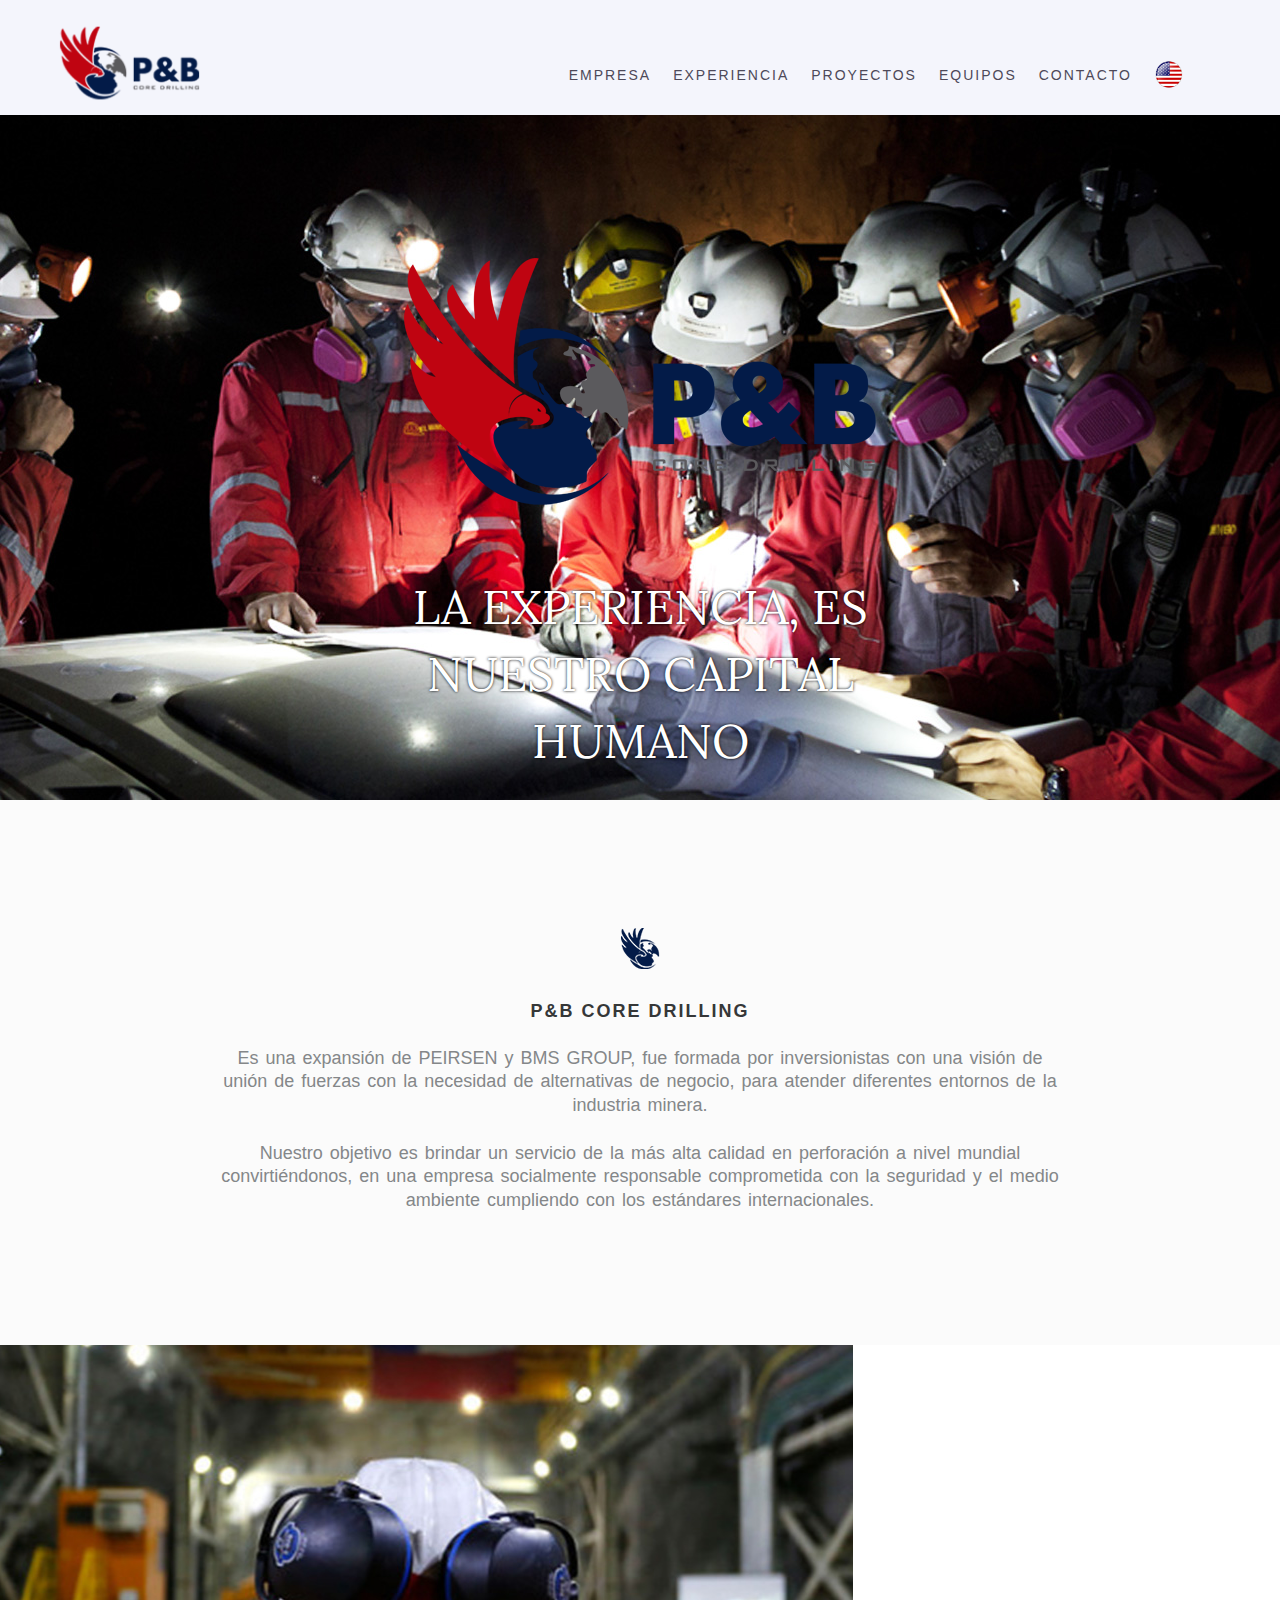
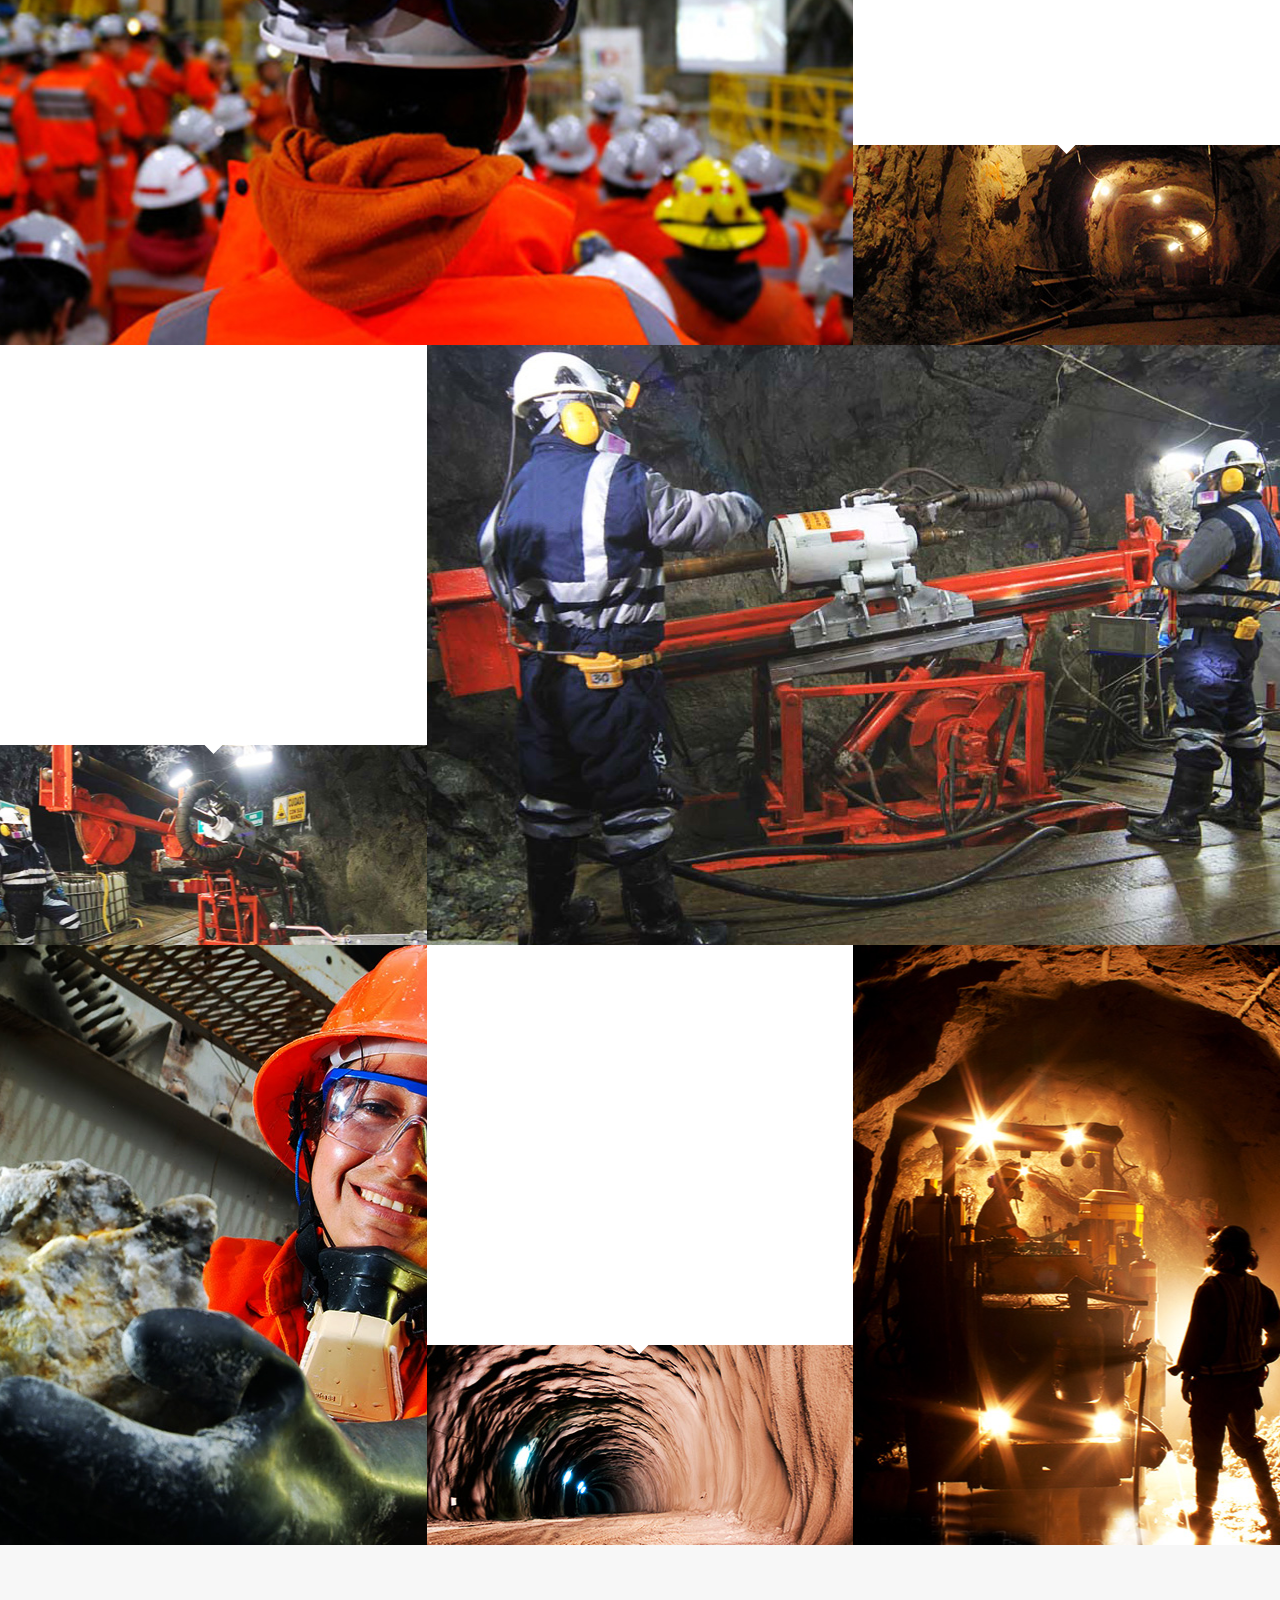
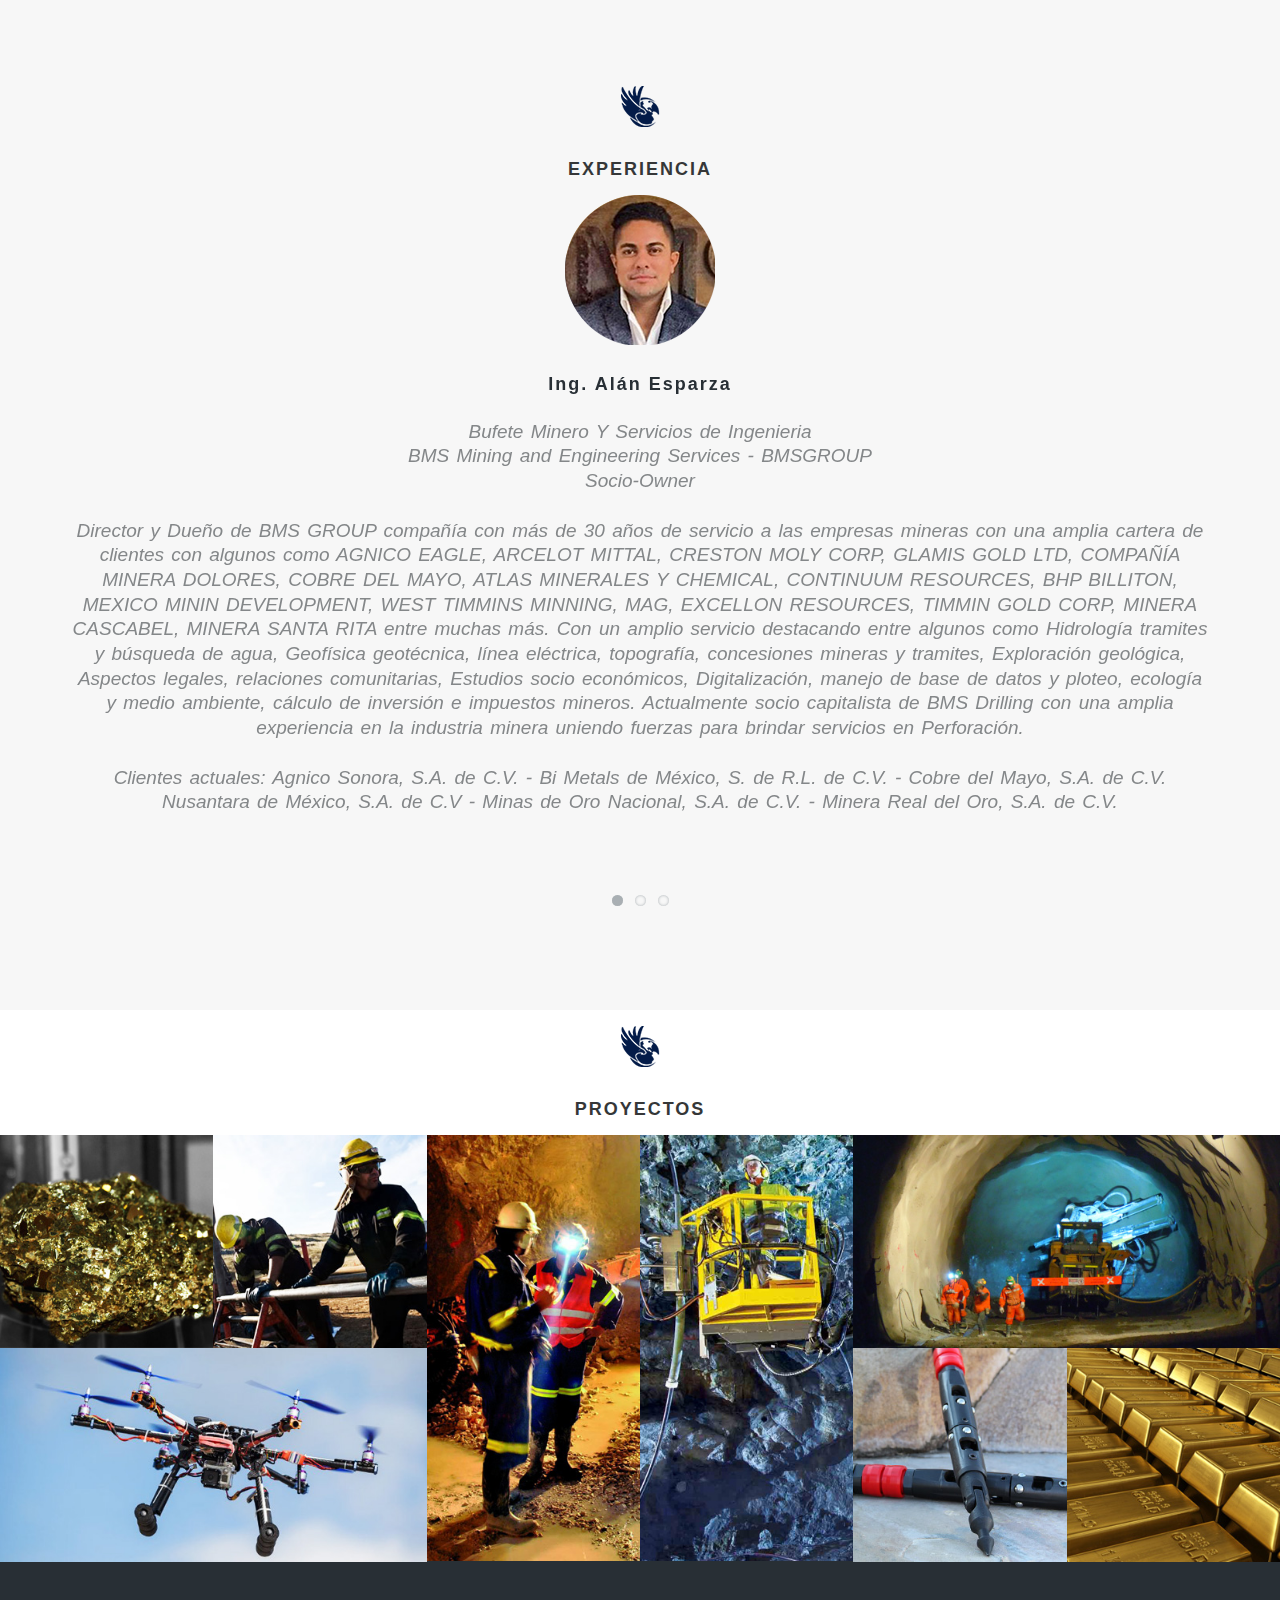
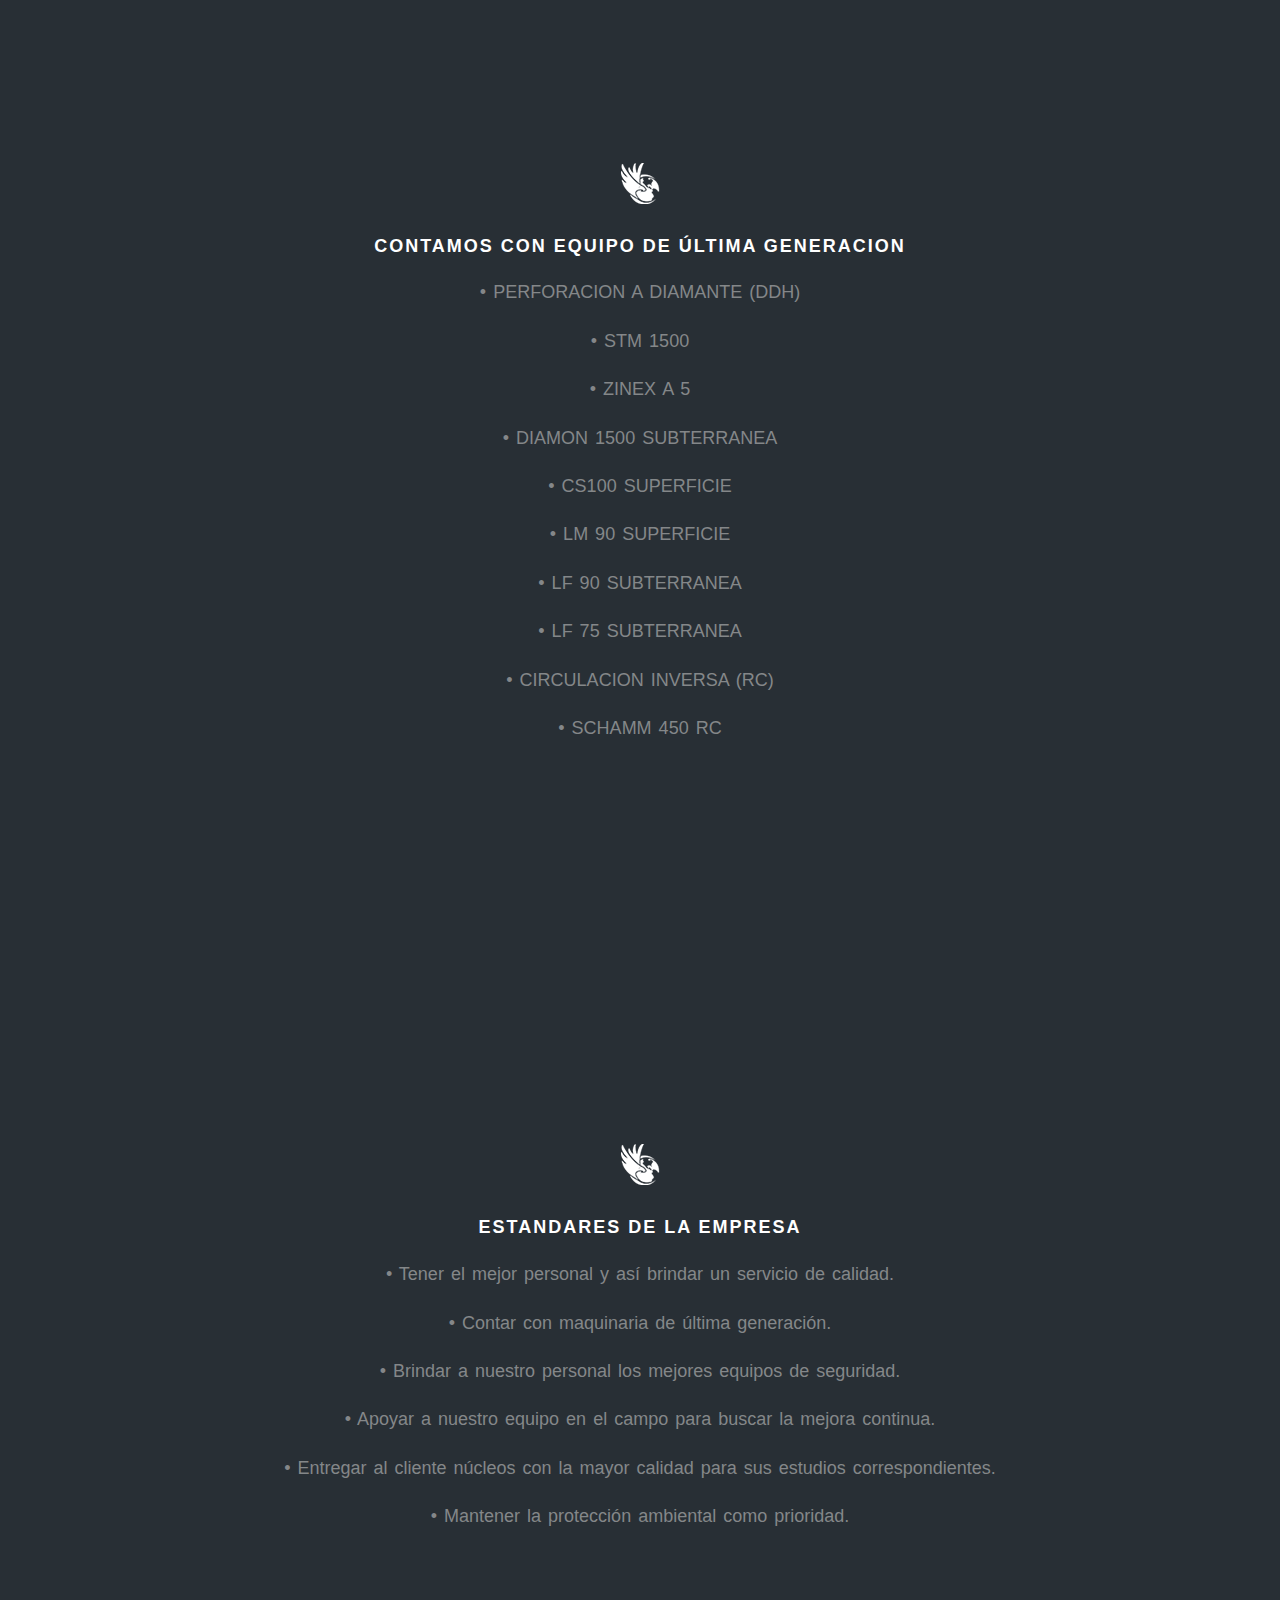
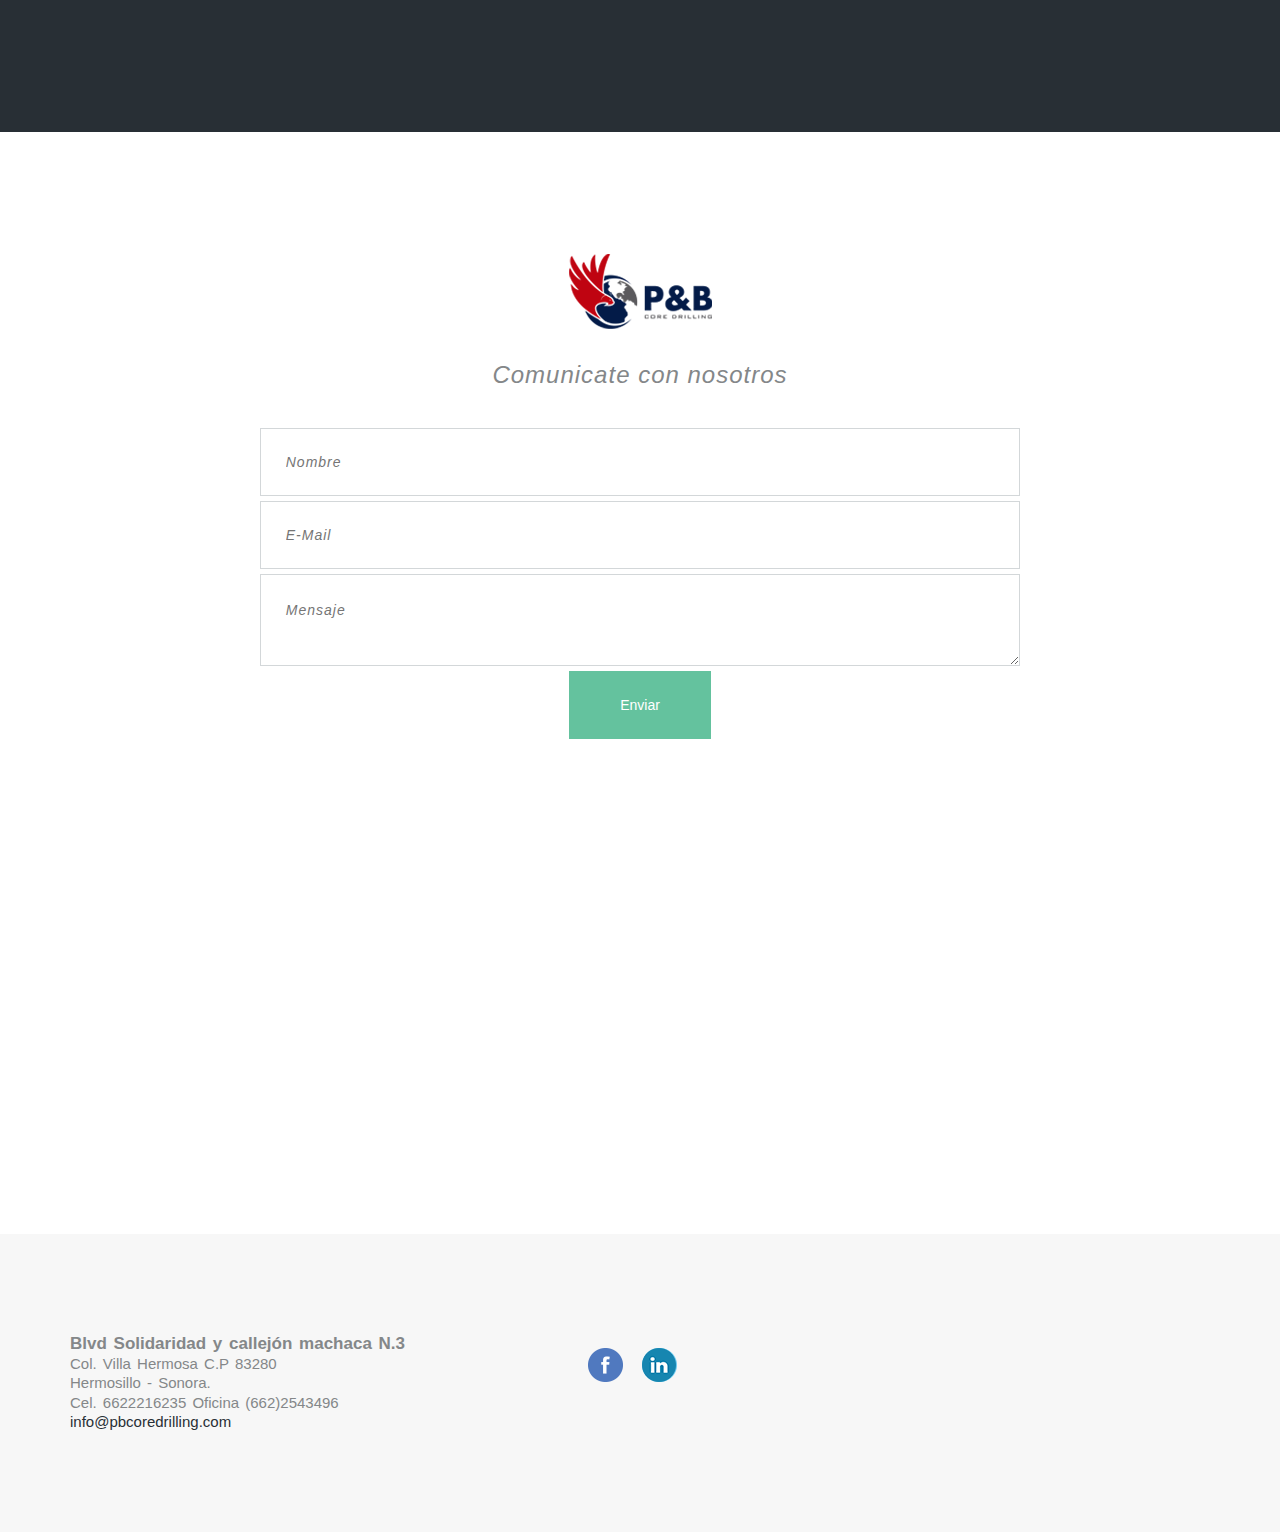
==== commit 5643dc5c: "menu modified" ====
--- a/index2.html
+++ b/index2.html
@@ -28,19 +28,15 @@
 				</div>
 				<div class="row">					
 					<div class="">
-					<!--<div class="col-md-8 col-md-offset-2">-->
 						<nav>
 							<div class="logo-holder"></div>
 							<ul class="clearfix">
 								<li><a href="index.html"><img src="img/bandera-usa.png" alt="Ingles" class="sel-idiomas"></a></li>
 								<li><a href="#contacto">Contacto</a></li>
-								<li><a href="#estandares">Estandares</a></li>
-								<li><a href="#servicios">Servicios</a></li>
+								<li><a href="#equipos">Equipos</a></li>
 								<li><a href="#proyectos" class="r_spacer">Proyectos</a></li>
+								<li><a href="#experiencia">Experiencia</a></li>
 								<li><a href="#empresa">Empresa</a></li>
-
-								<!--<li class="dot">.</li>-->
-								<!--<li class="dot">.</li>-->
 							</ul>
 						</nav>
 					</div>
@@ -116,7 +112,8 @@
 		<section class="flex-container">
 			<div class="container">
 				<div class="row">
-					<div class="col-md-12" id="equipo">
+					<div class="col-md-12" id="experiencia">
+					<h2 class="chain">Experiencia</h2>
 						<div class="flexslider">
 							<ul class="slides">
 								<li>
@@ -259,7 +256,7 @@
 
 
 <section class="discover">
-<div class="container-fluid intro2" id="servicios">
+<div class="container-fluid intro2" id="equipos">
 			<div class="row">
 				<div class="col-md-8 col-md-offset-2">
 					<h2 class="chain2">CONTAMOS CON EQUIPO DE ÚLTIMA GENERACION</h2>
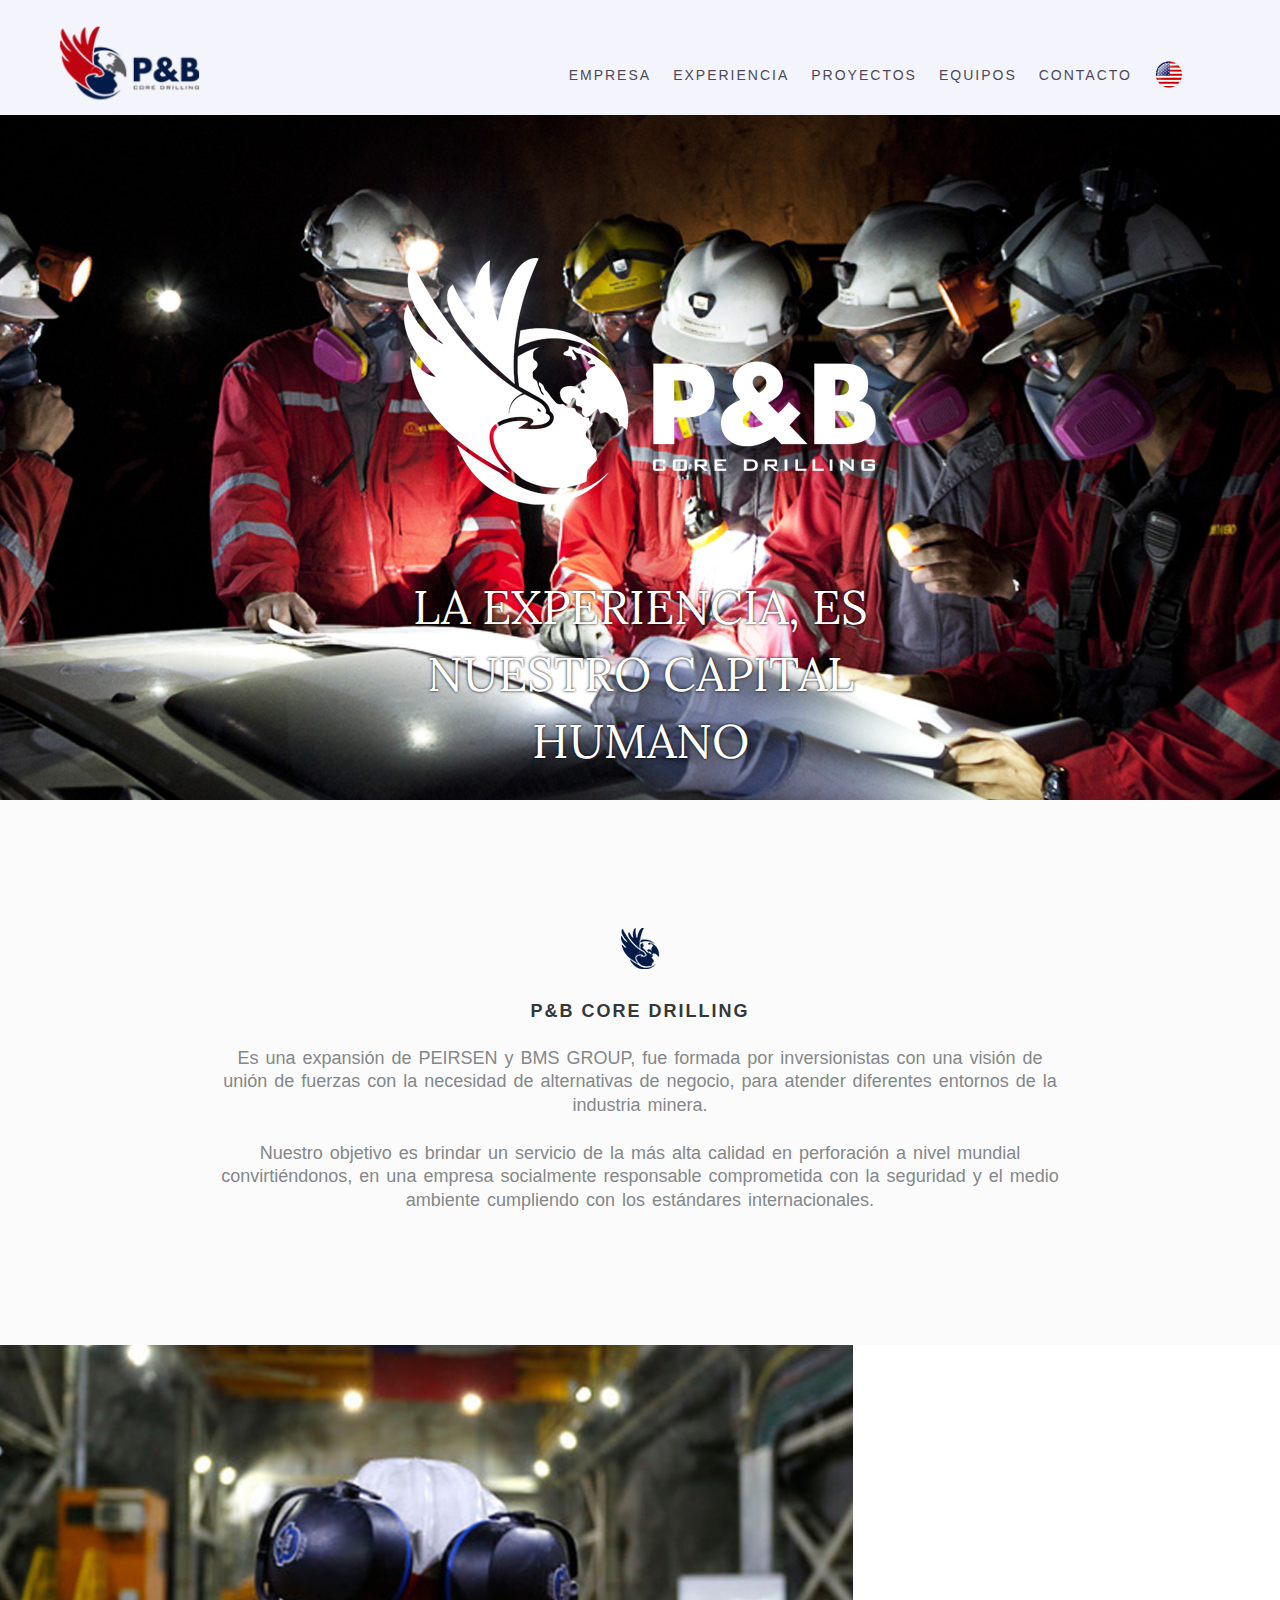
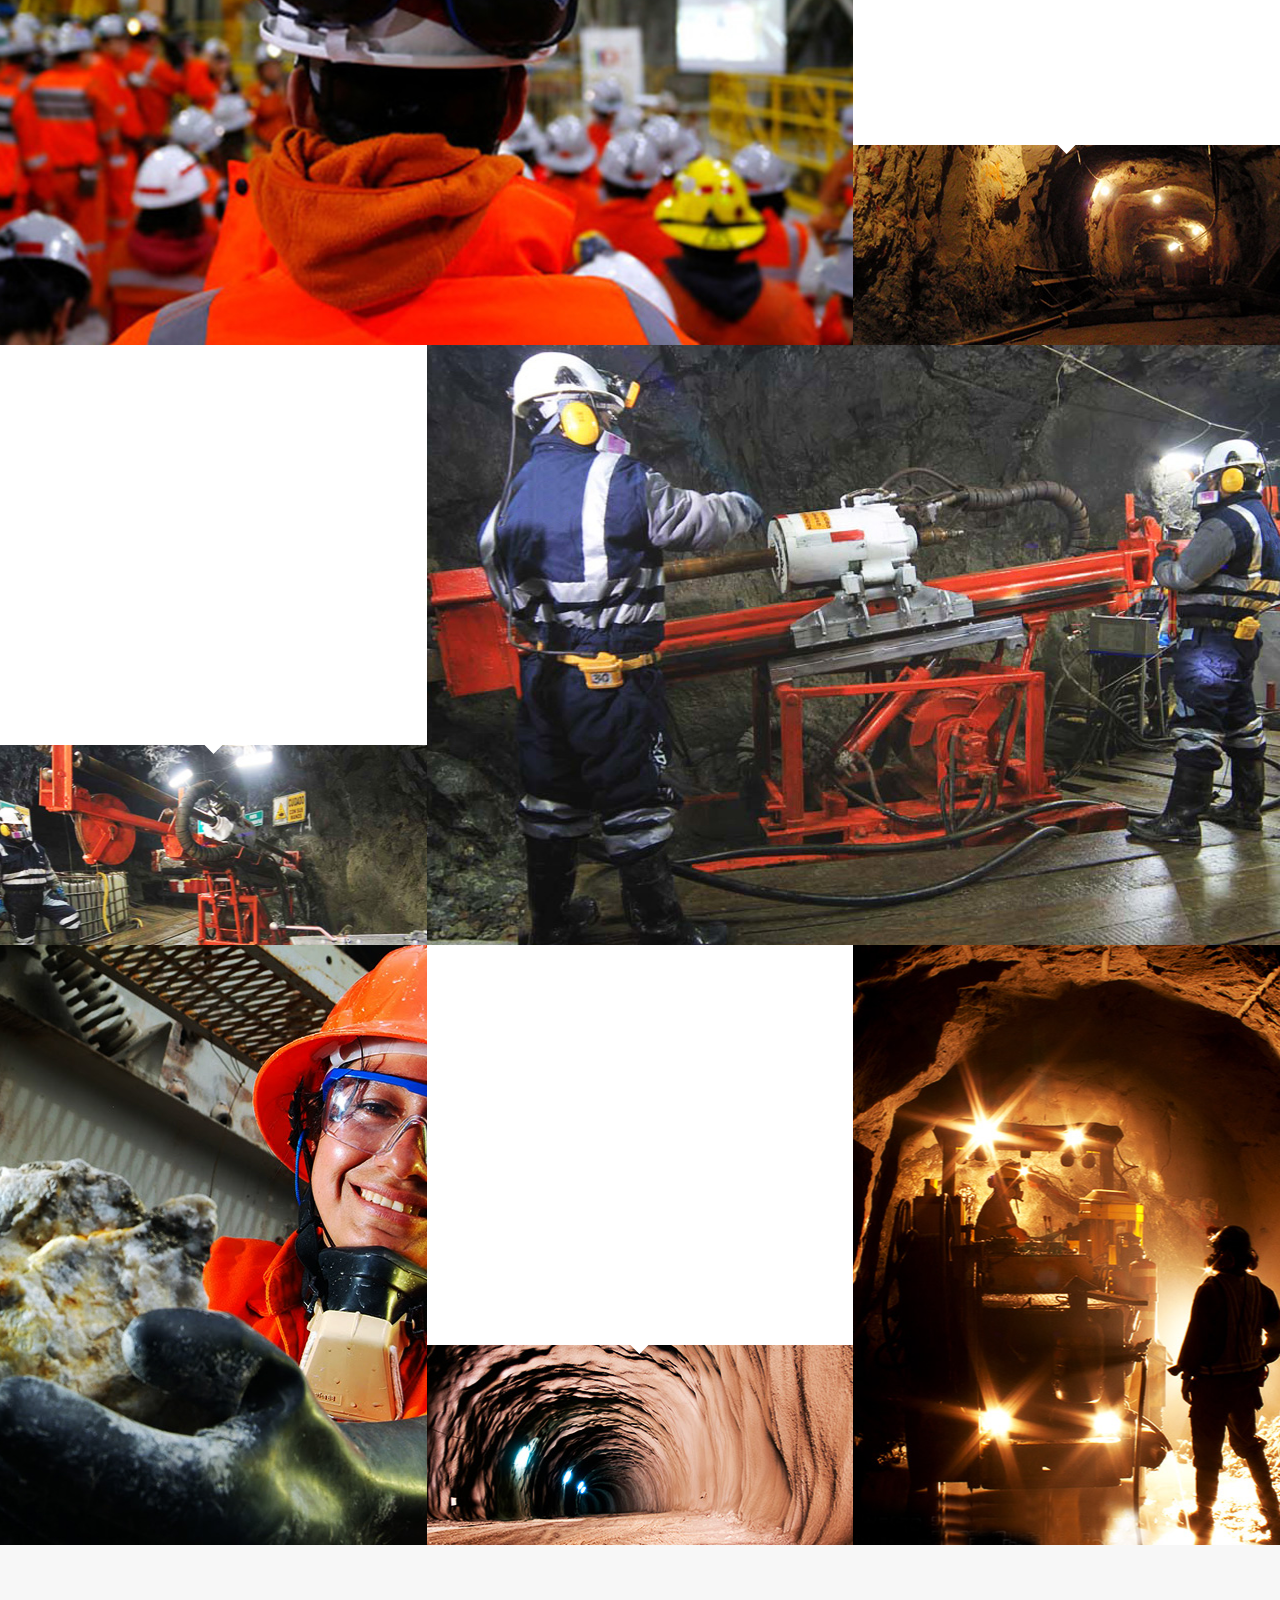
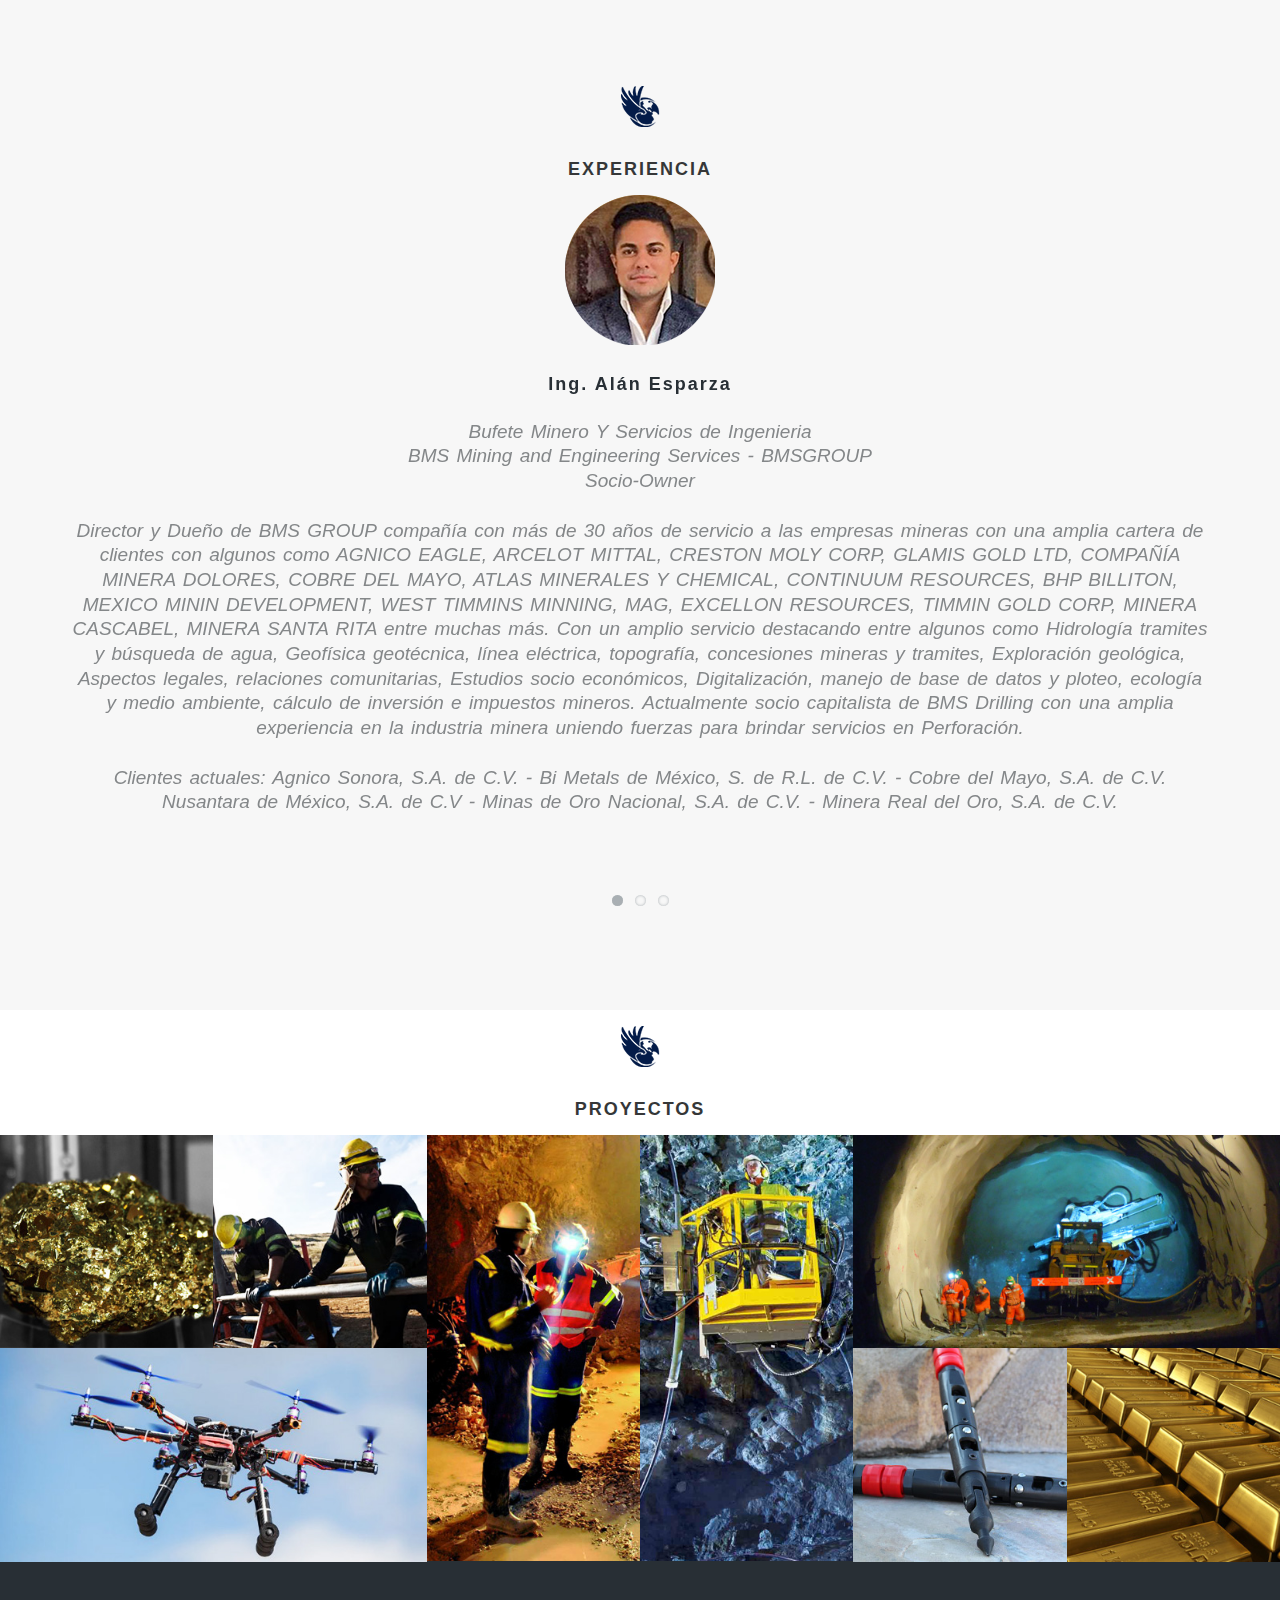
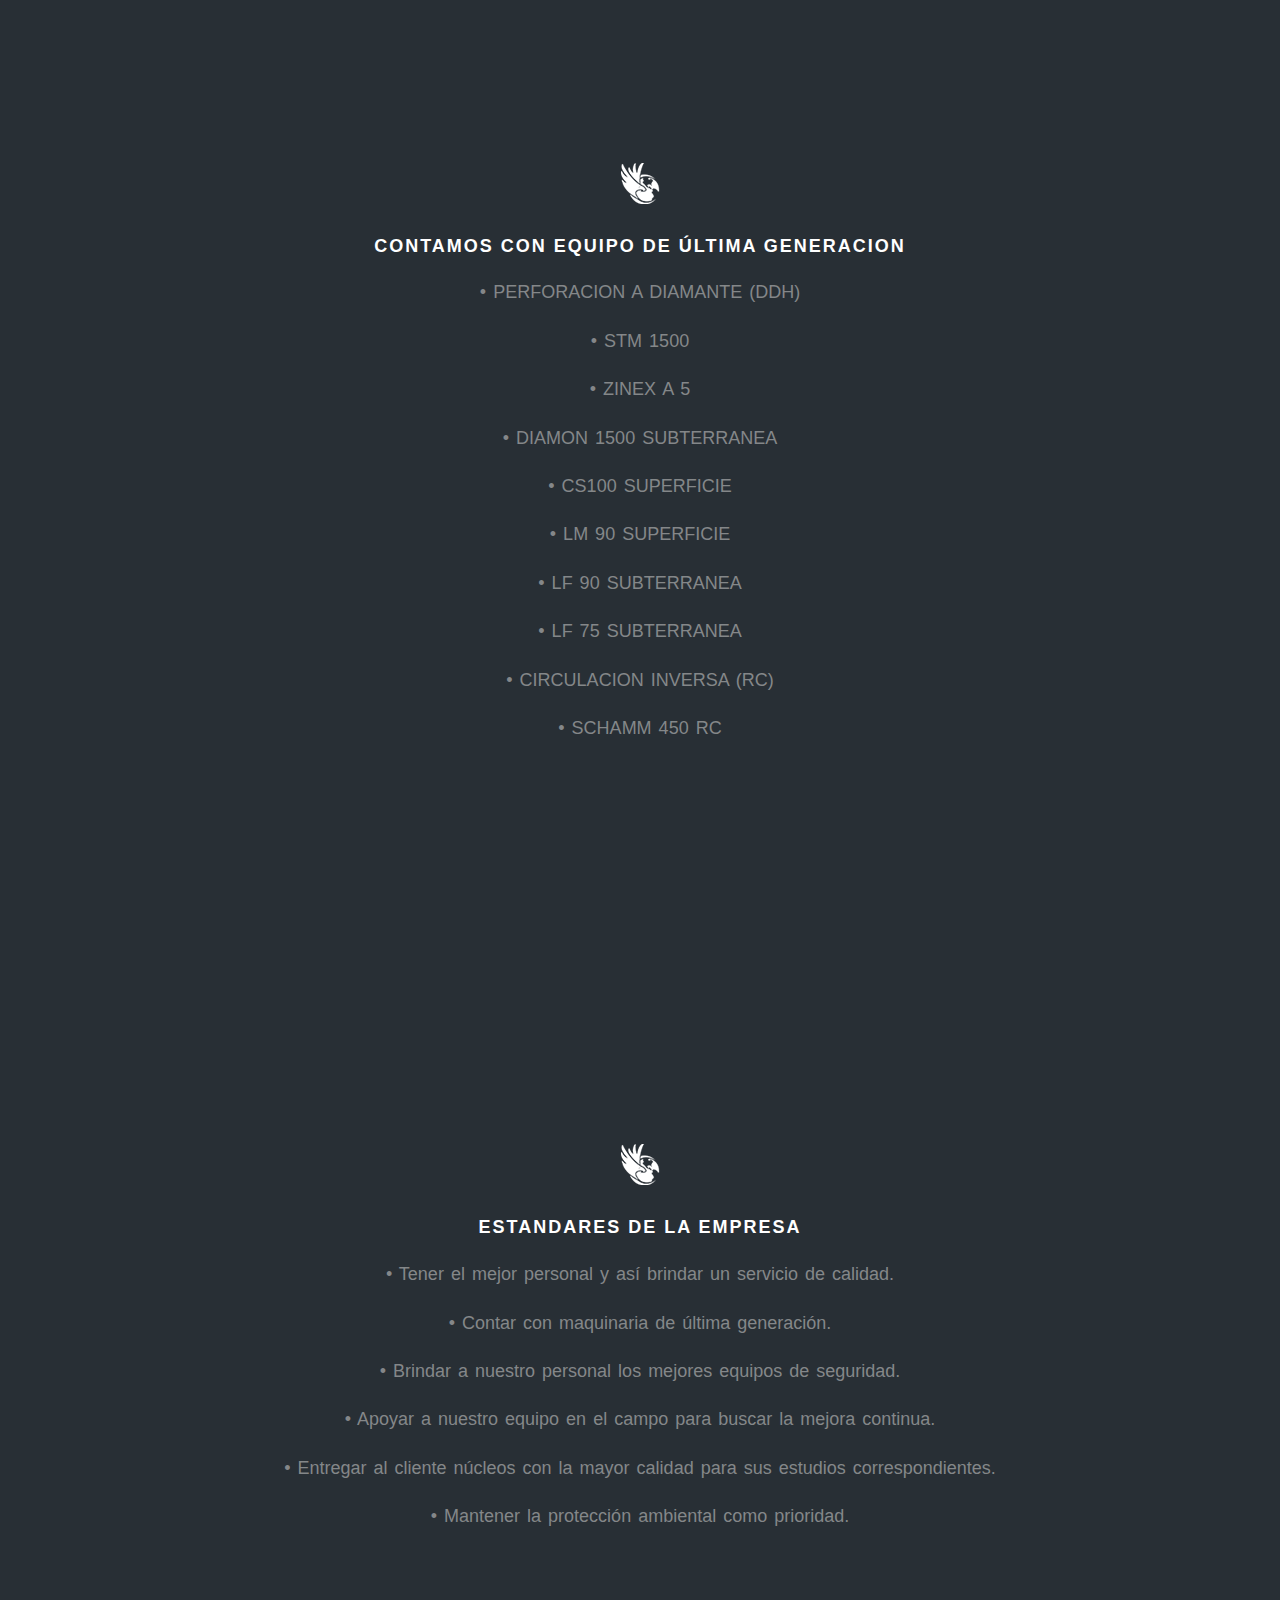
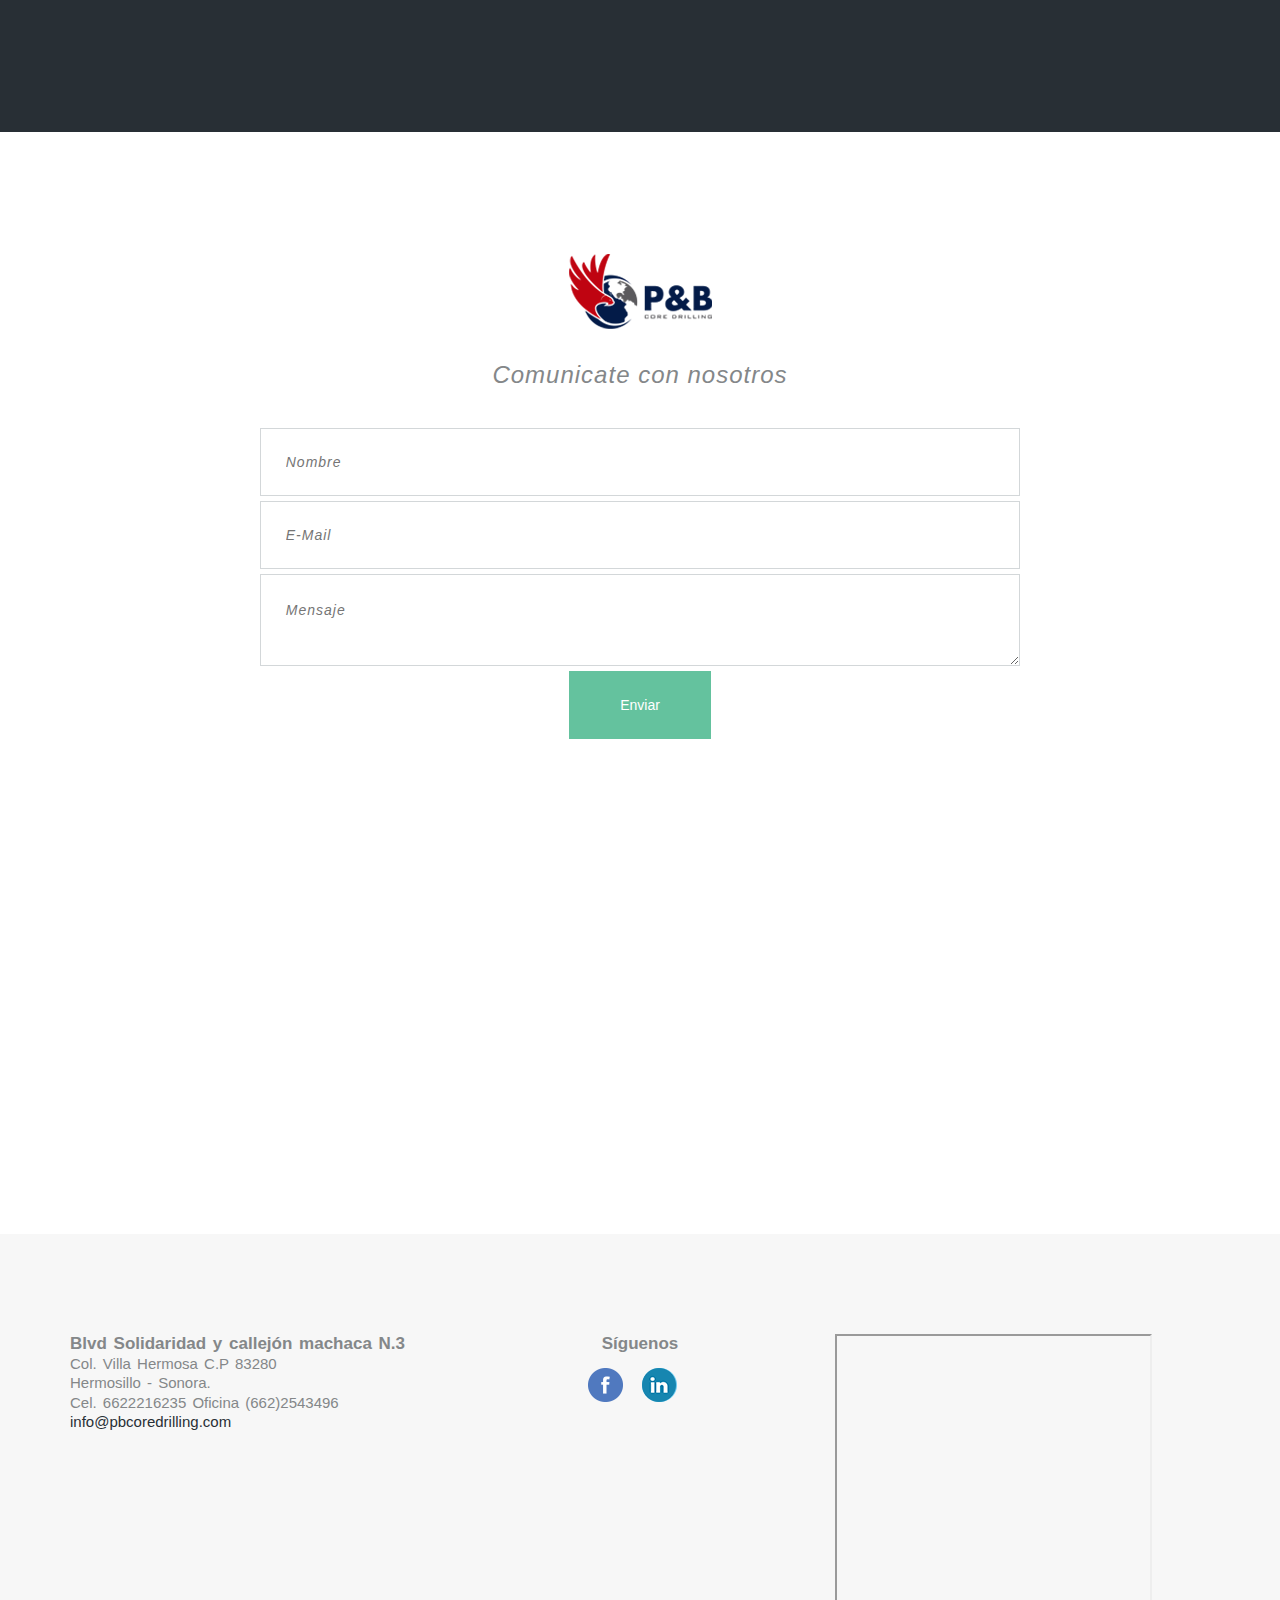
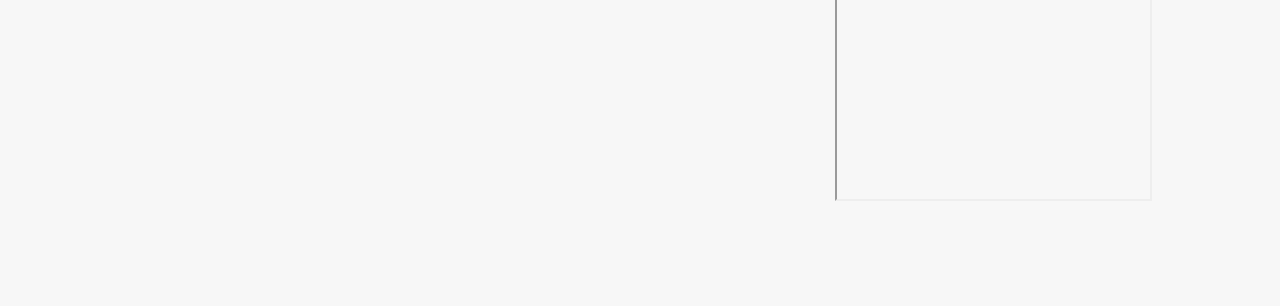
==== commit 6486ffdc: "investing integration" ====
--- a/index2.html
+++ b/index2.html
@@ -425,13 +425,14 @@
 						</p>
 					</div>
 					<div class="col-md-4 footer-midcol">
+					<p><span class="bold-16p">Síguenos</span><br>
 						<ul>
 							<li><a href="http://on.fb.me/1No3Vf4" class="facebook-icon">Facebook</a></li>
 							<li><a href="http://bit.ly/1S8n235" class="linkedin-icon">Linkedin</a></li>
 						</ul>
 						<div class="clearfix"></div>
 					</div>
-					
+				<iframe src="http://tsw.mx.forexprostools.com?&forex=39,101,1778,1901,1,2,3&commodities=8830,8836,8831,8849,49768,959207,956470&indices=166,174,172,27,179,167,40830&stocks=6408,6369,243,267,7888,284,252&tabs=2,1,3,4" width="317" height="467"></iframe><div class="poweredBy" style="font-family:arial,helvetica,sans-serif; direction:ltr;"><span style="font-size: 11px;color: #333333;text-decoration: none;"><a href="http://mx.investing.com/" rel="nofollow" target="_blank" style="font-size: 11px;color: #06529D; font-weight: bold;" class="underline_link"></a></span></div>	
 				</div>
 			</div>
 		</footer>
